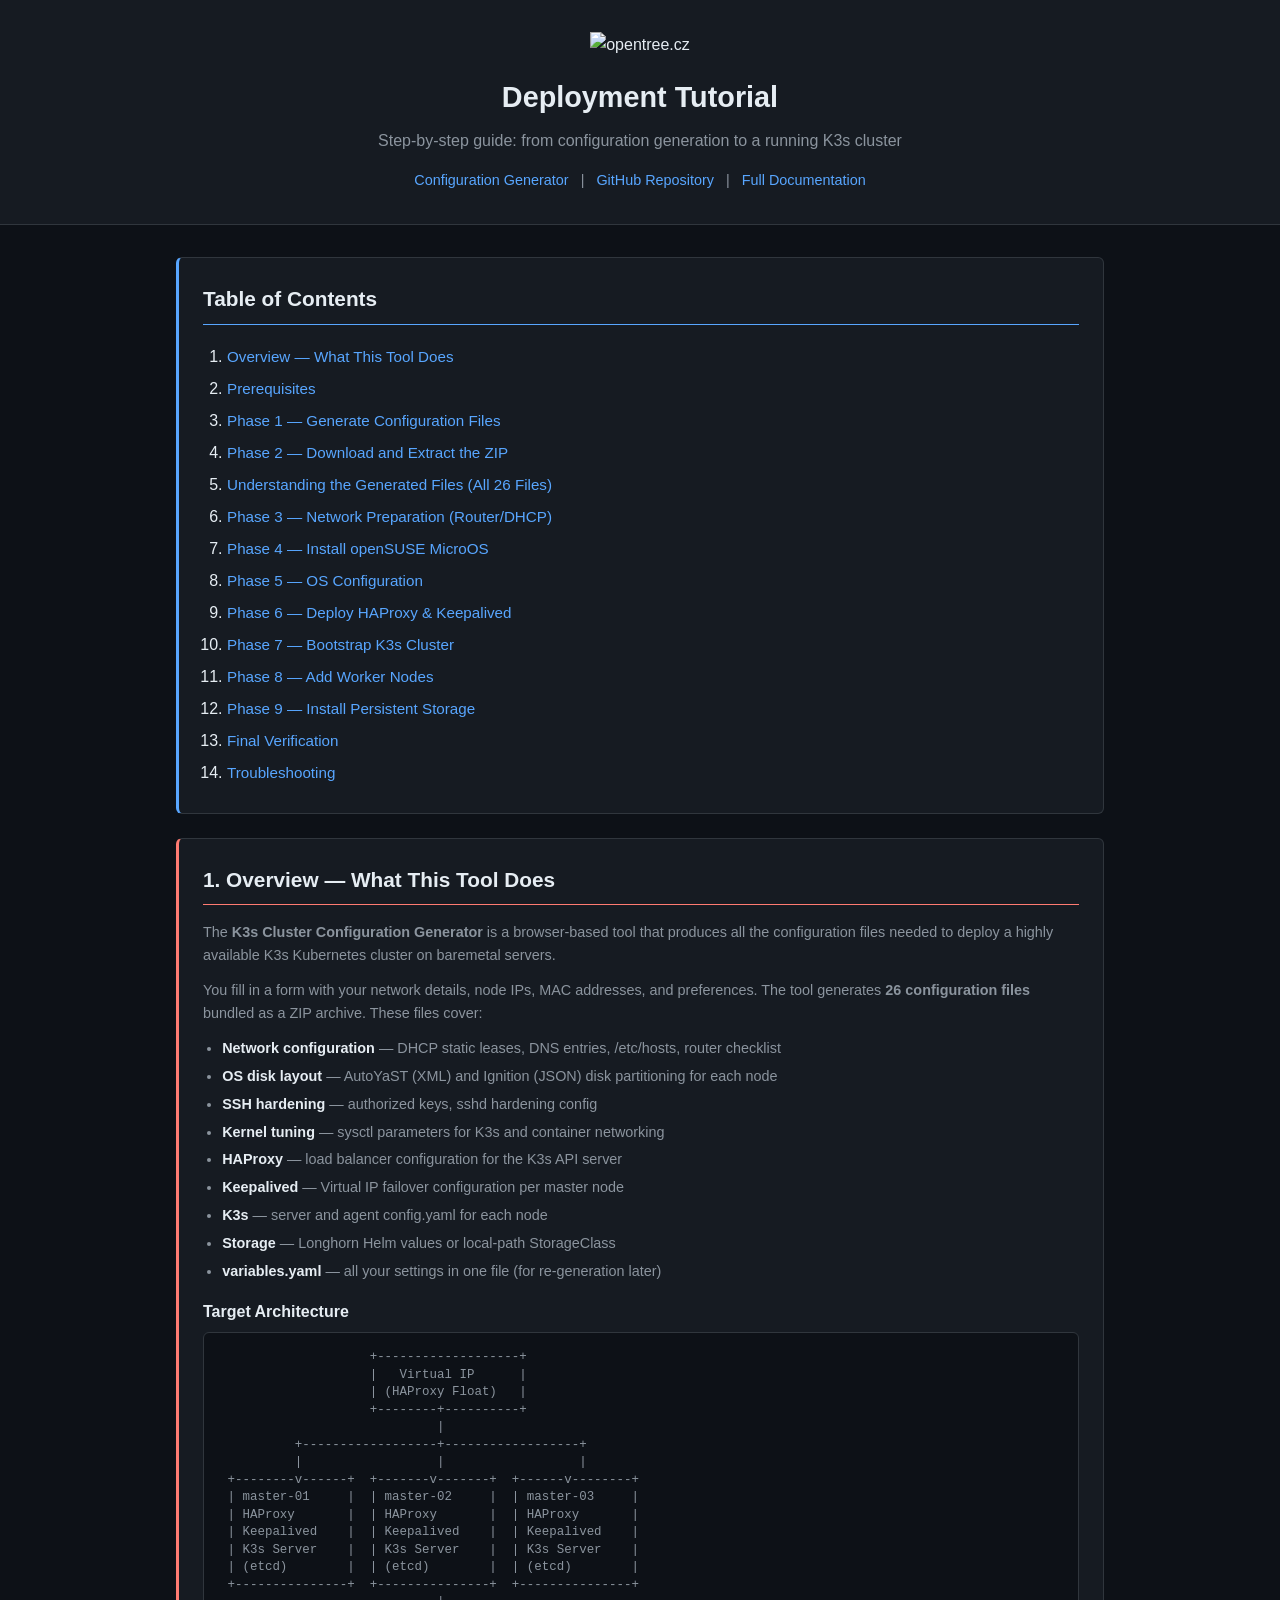
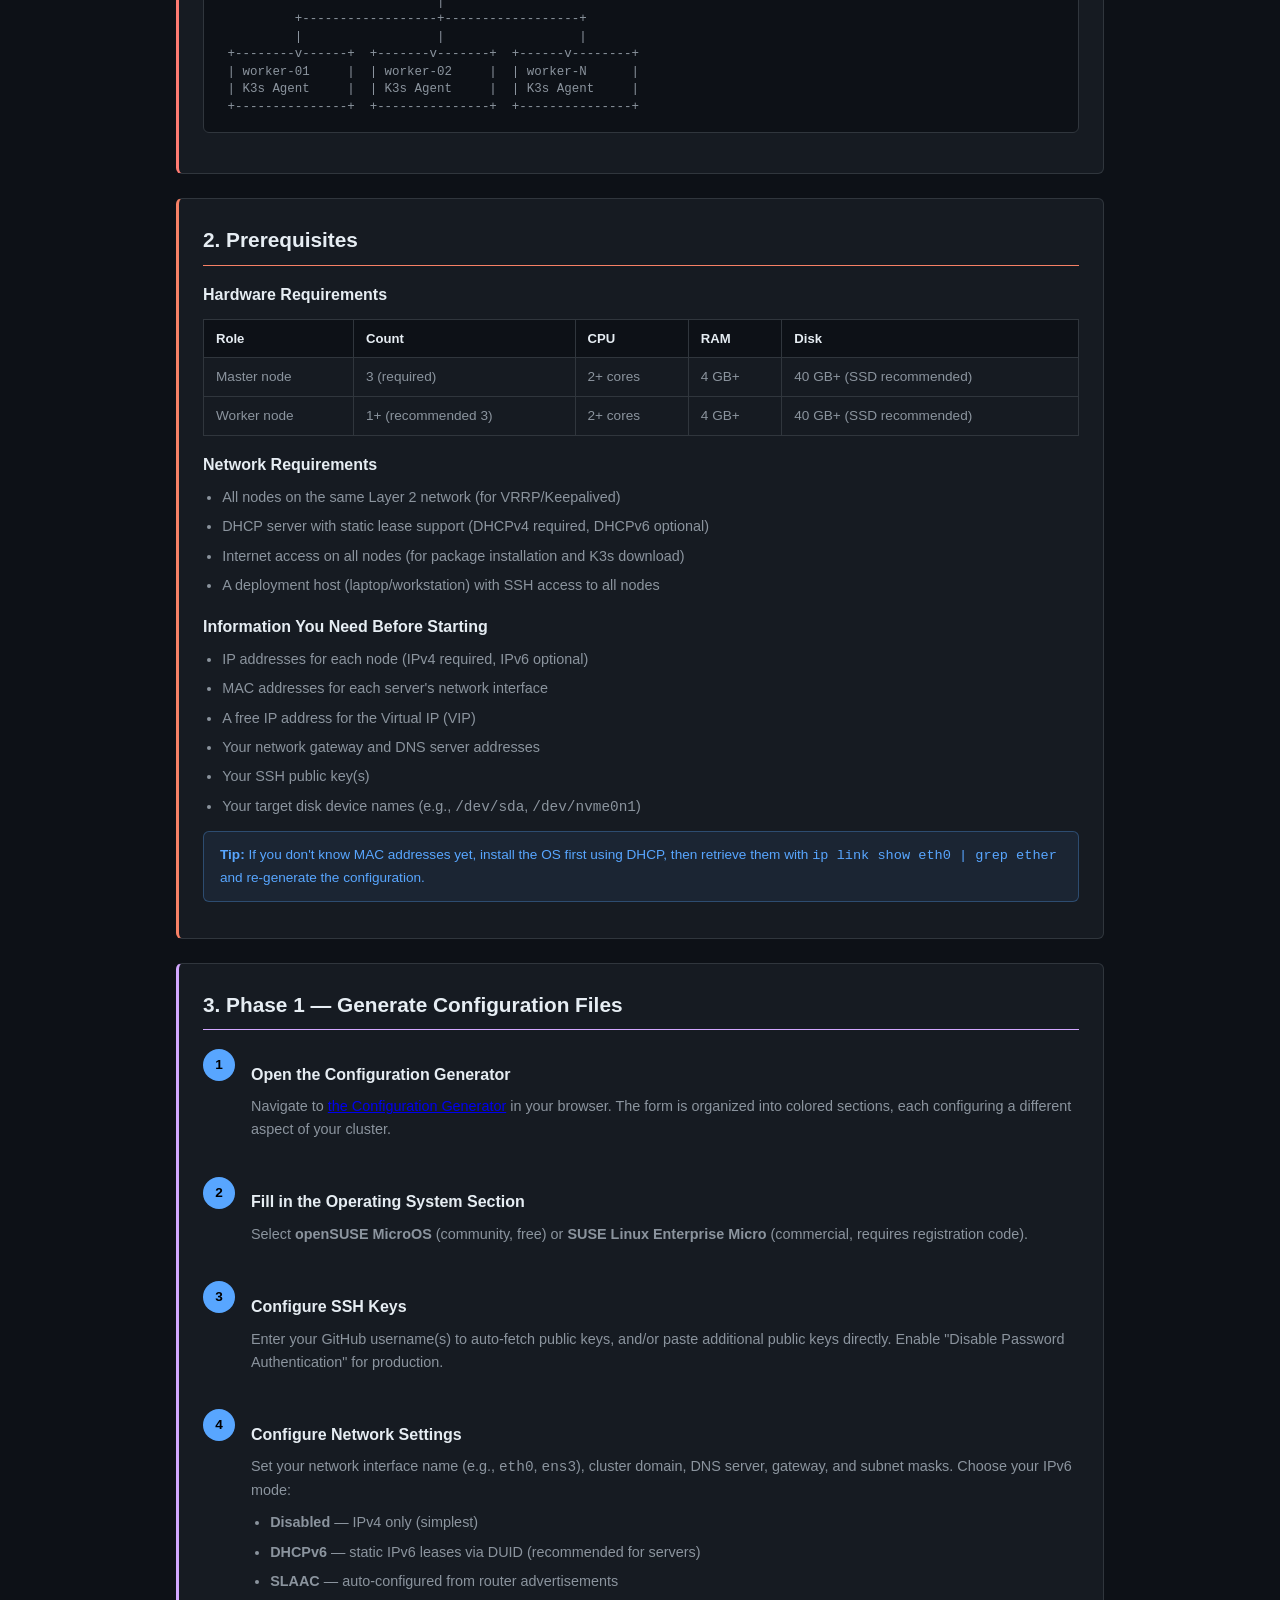
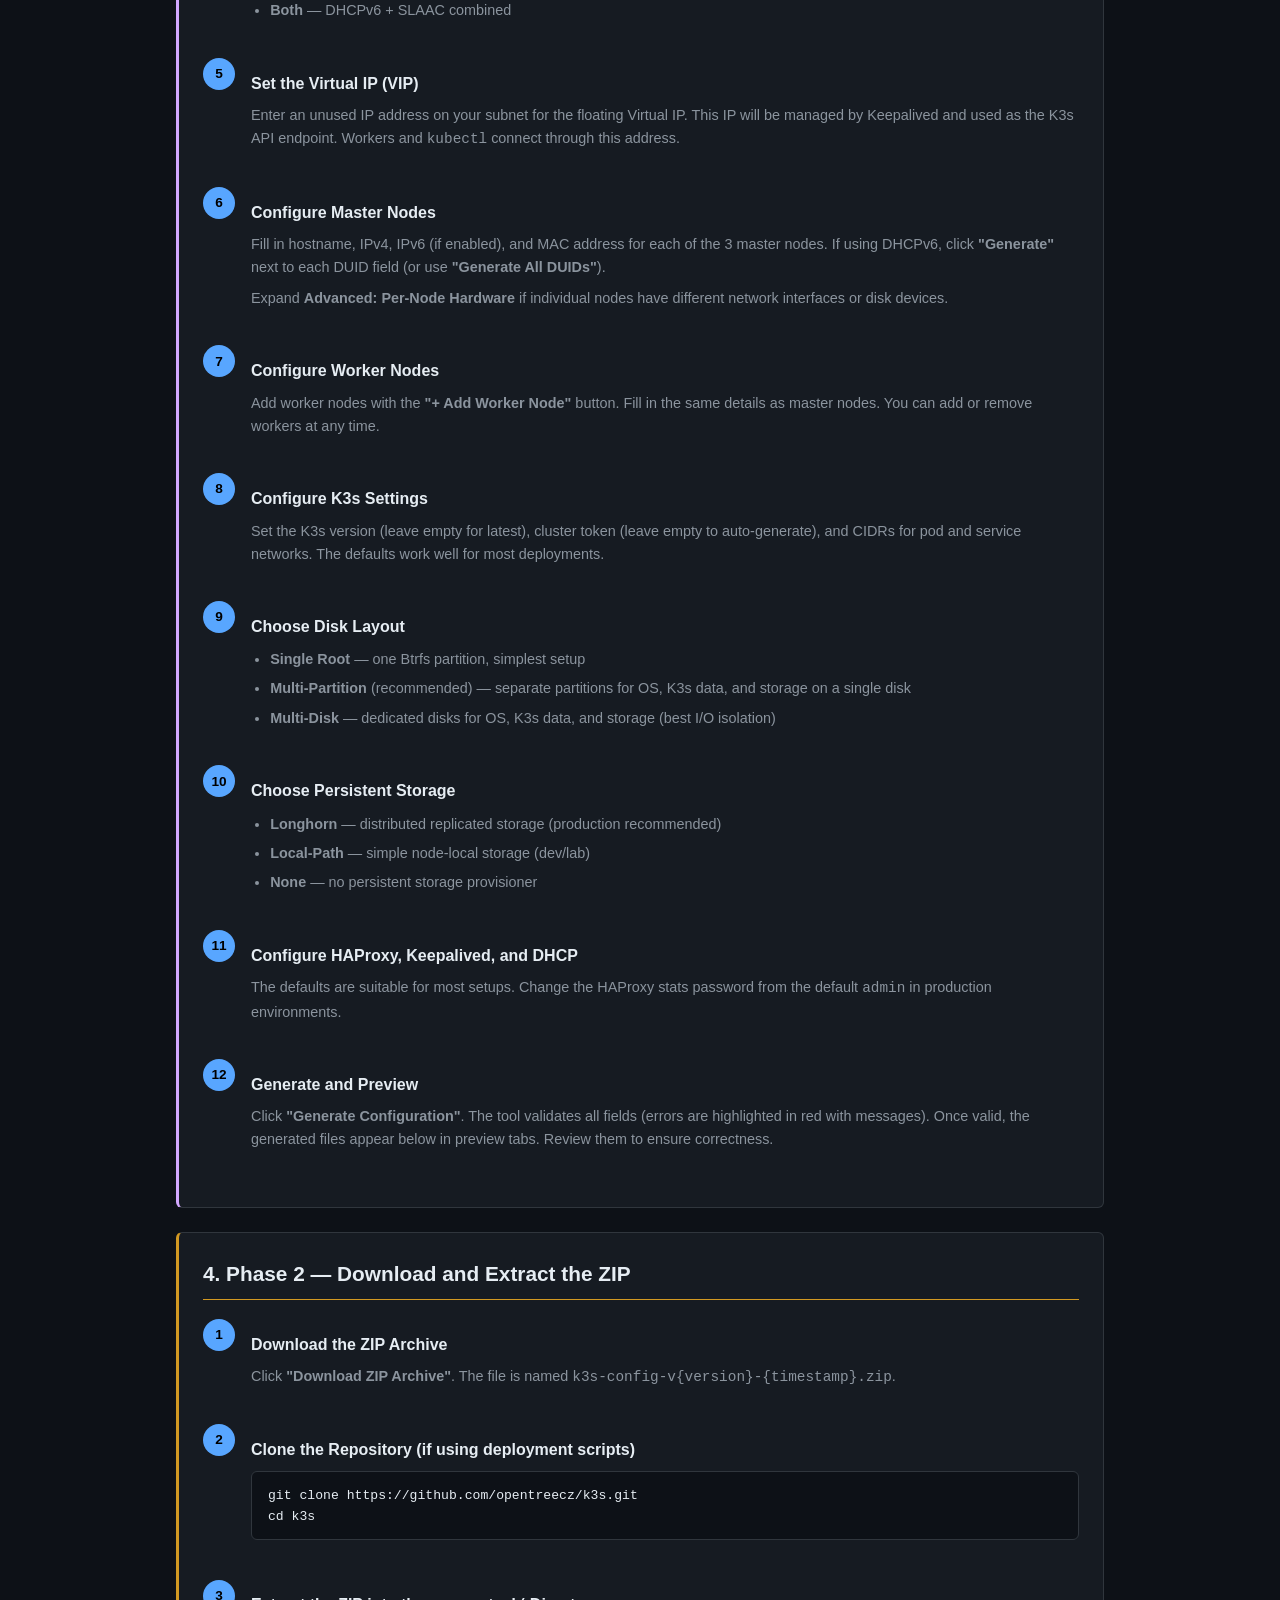
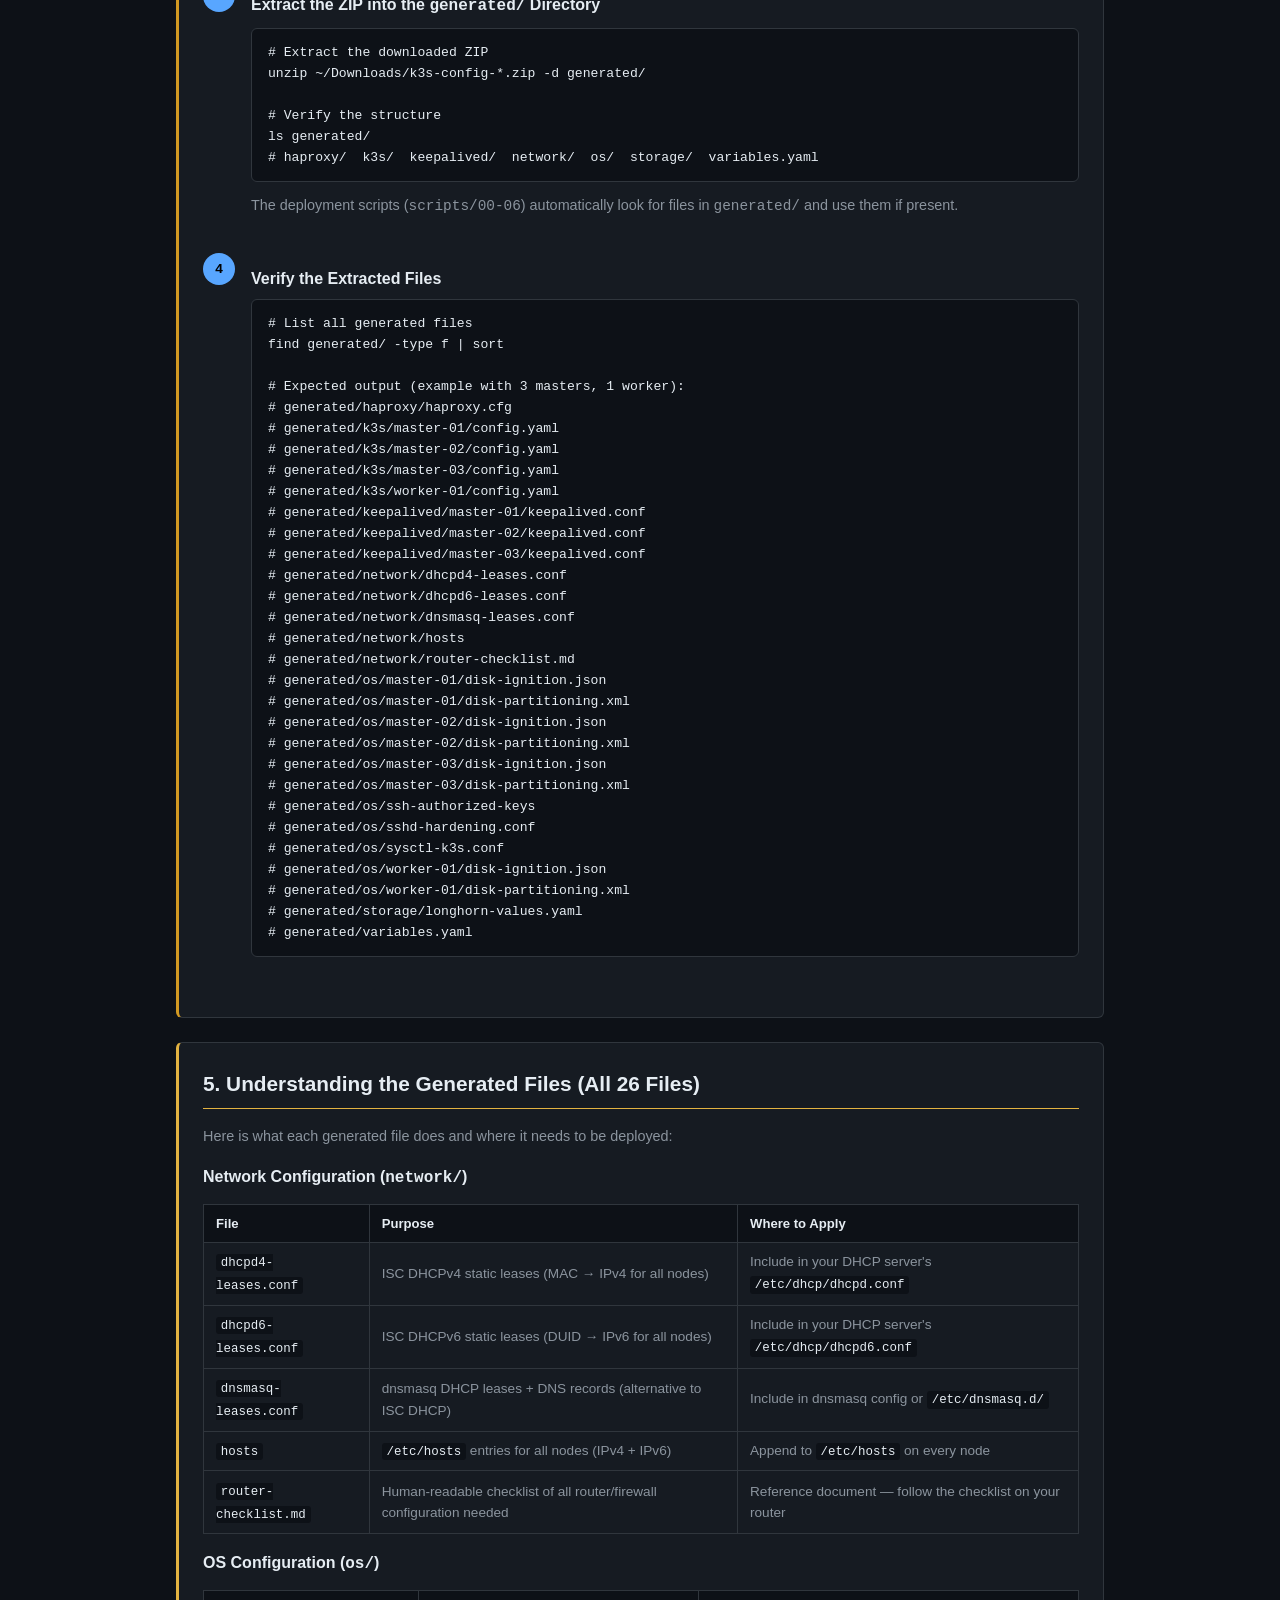
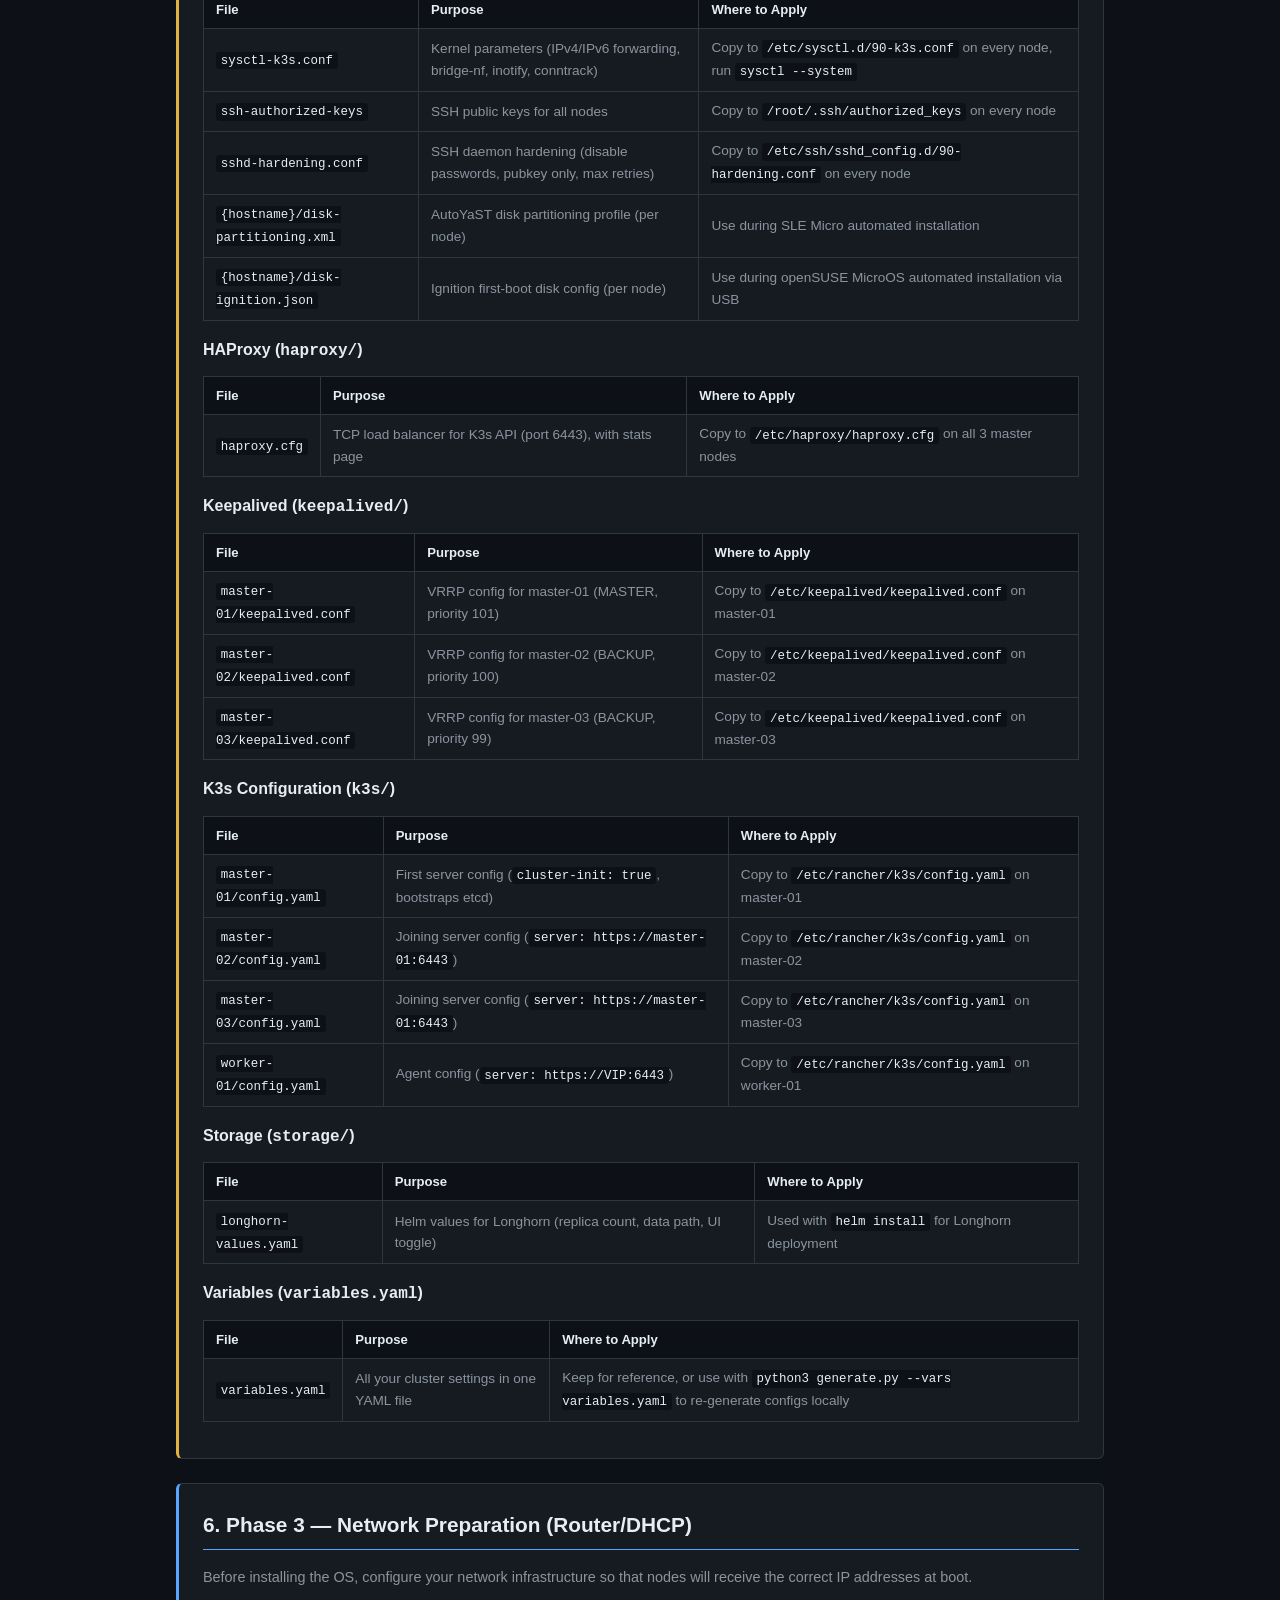
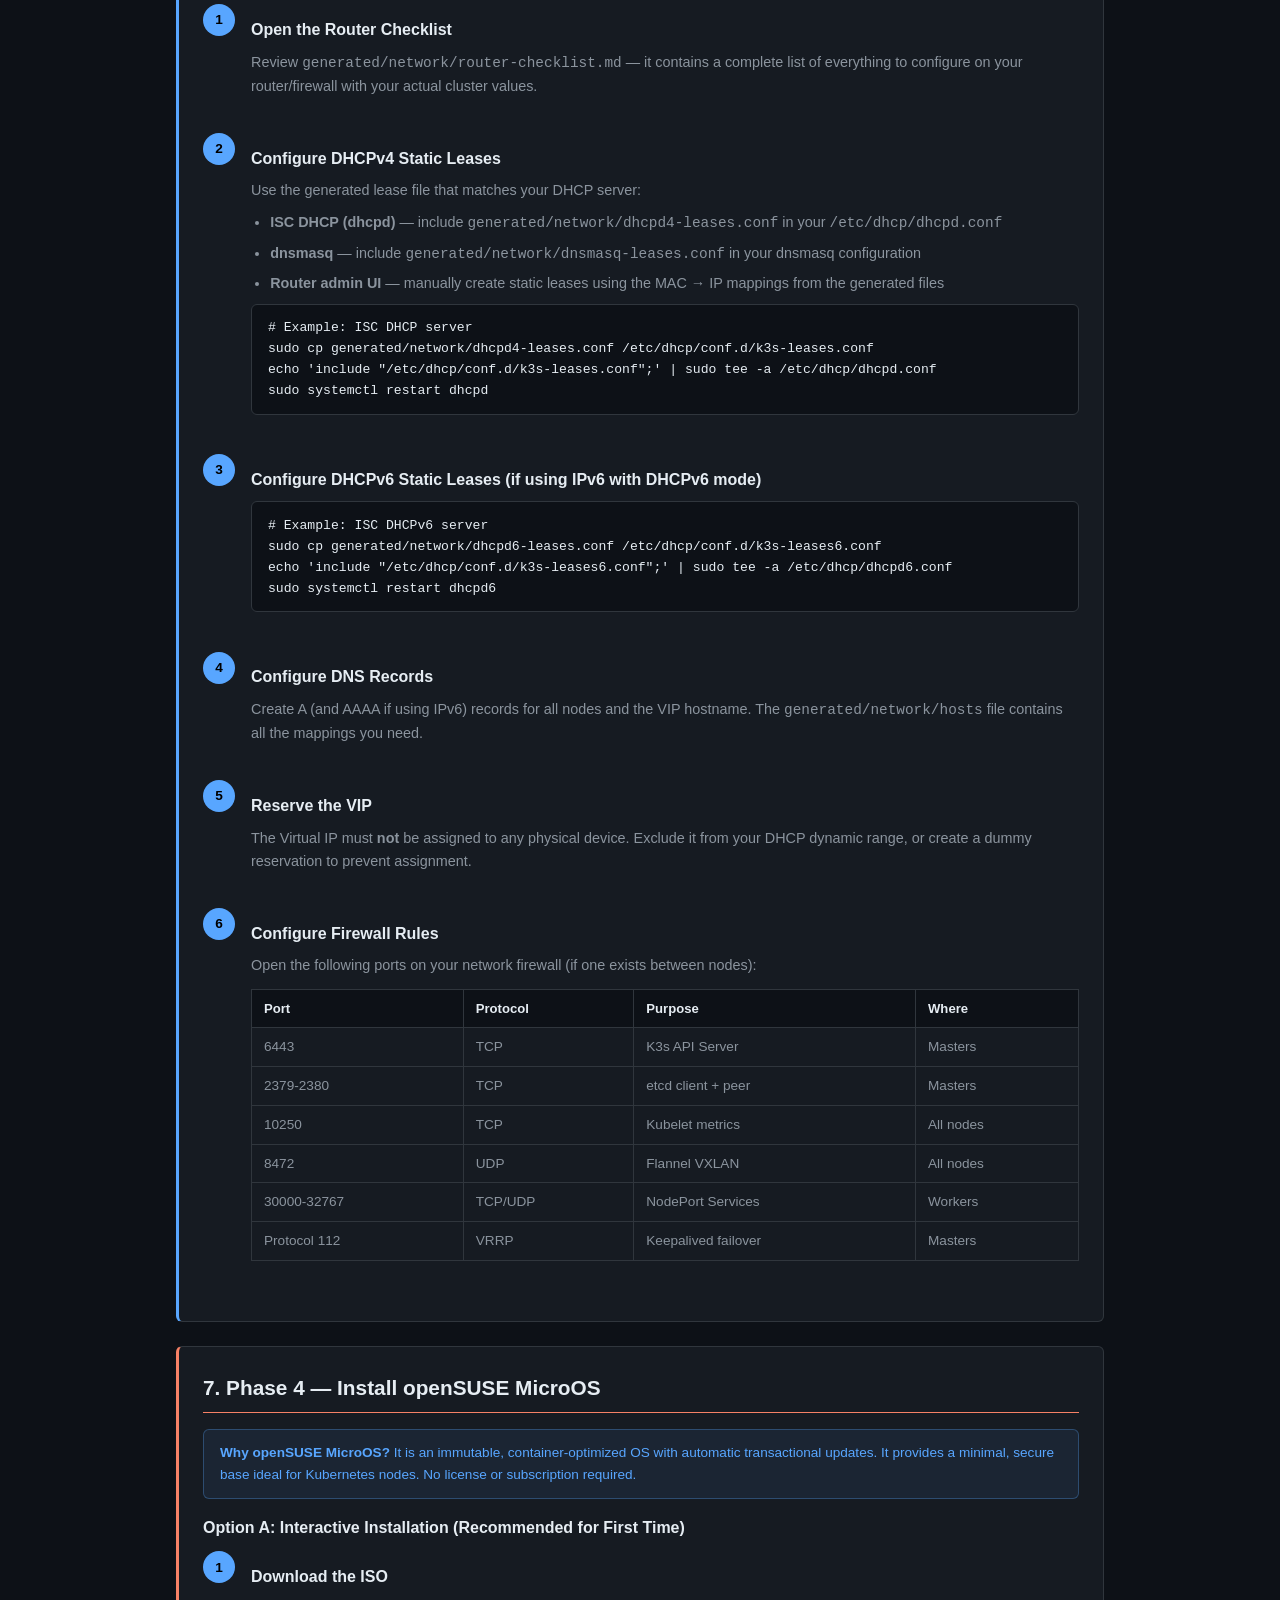
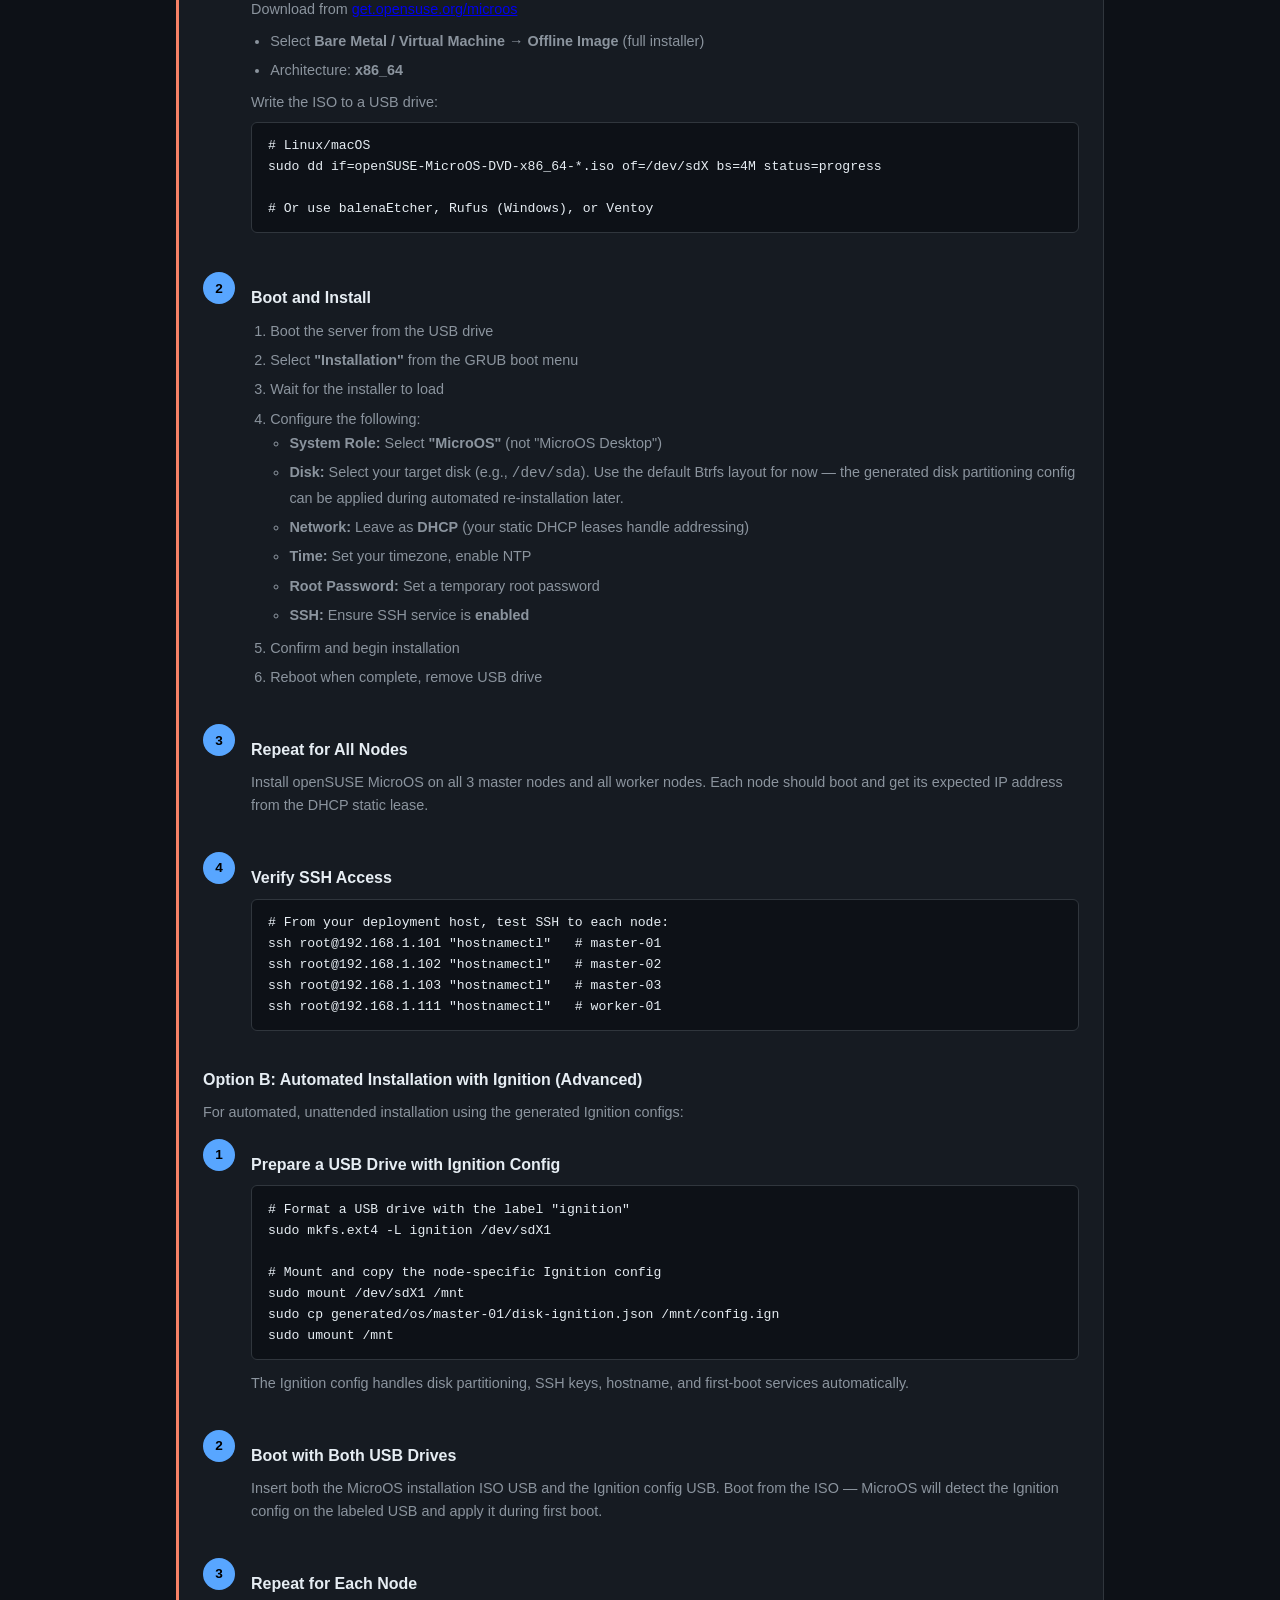
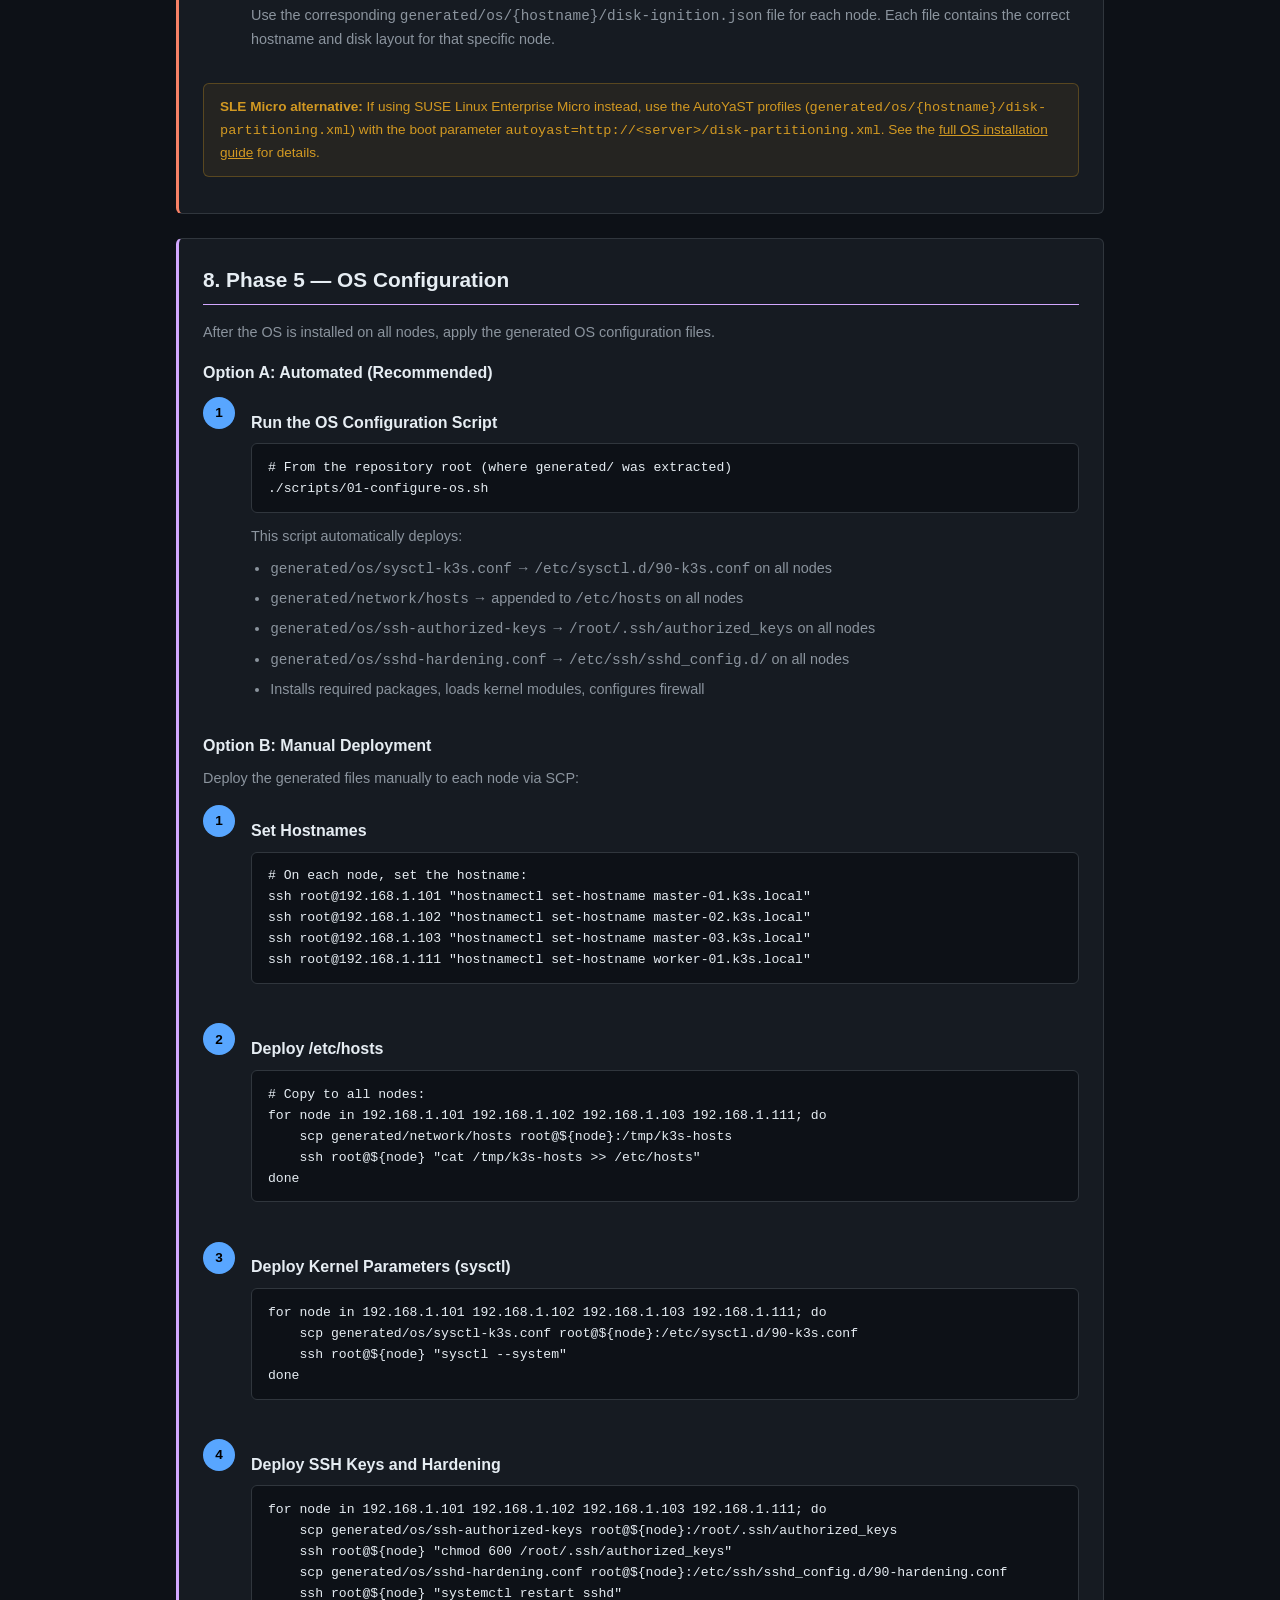
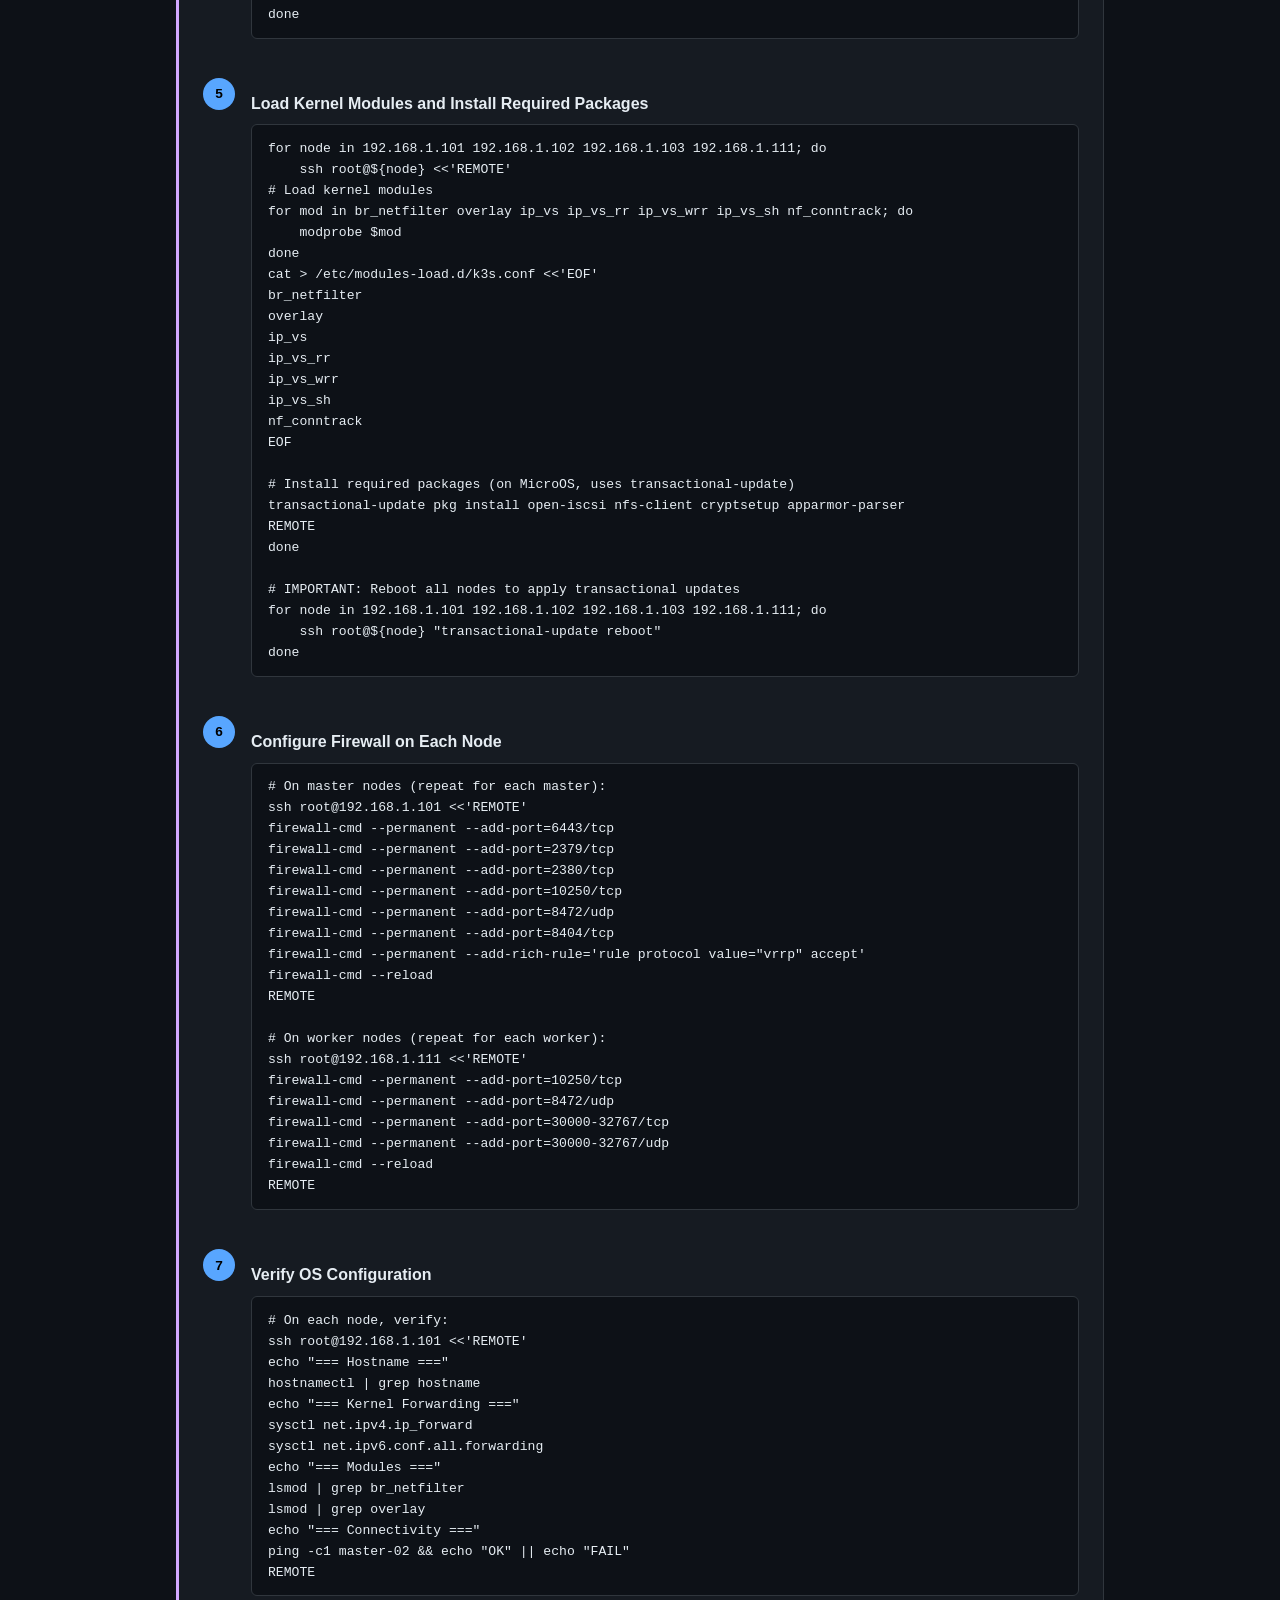
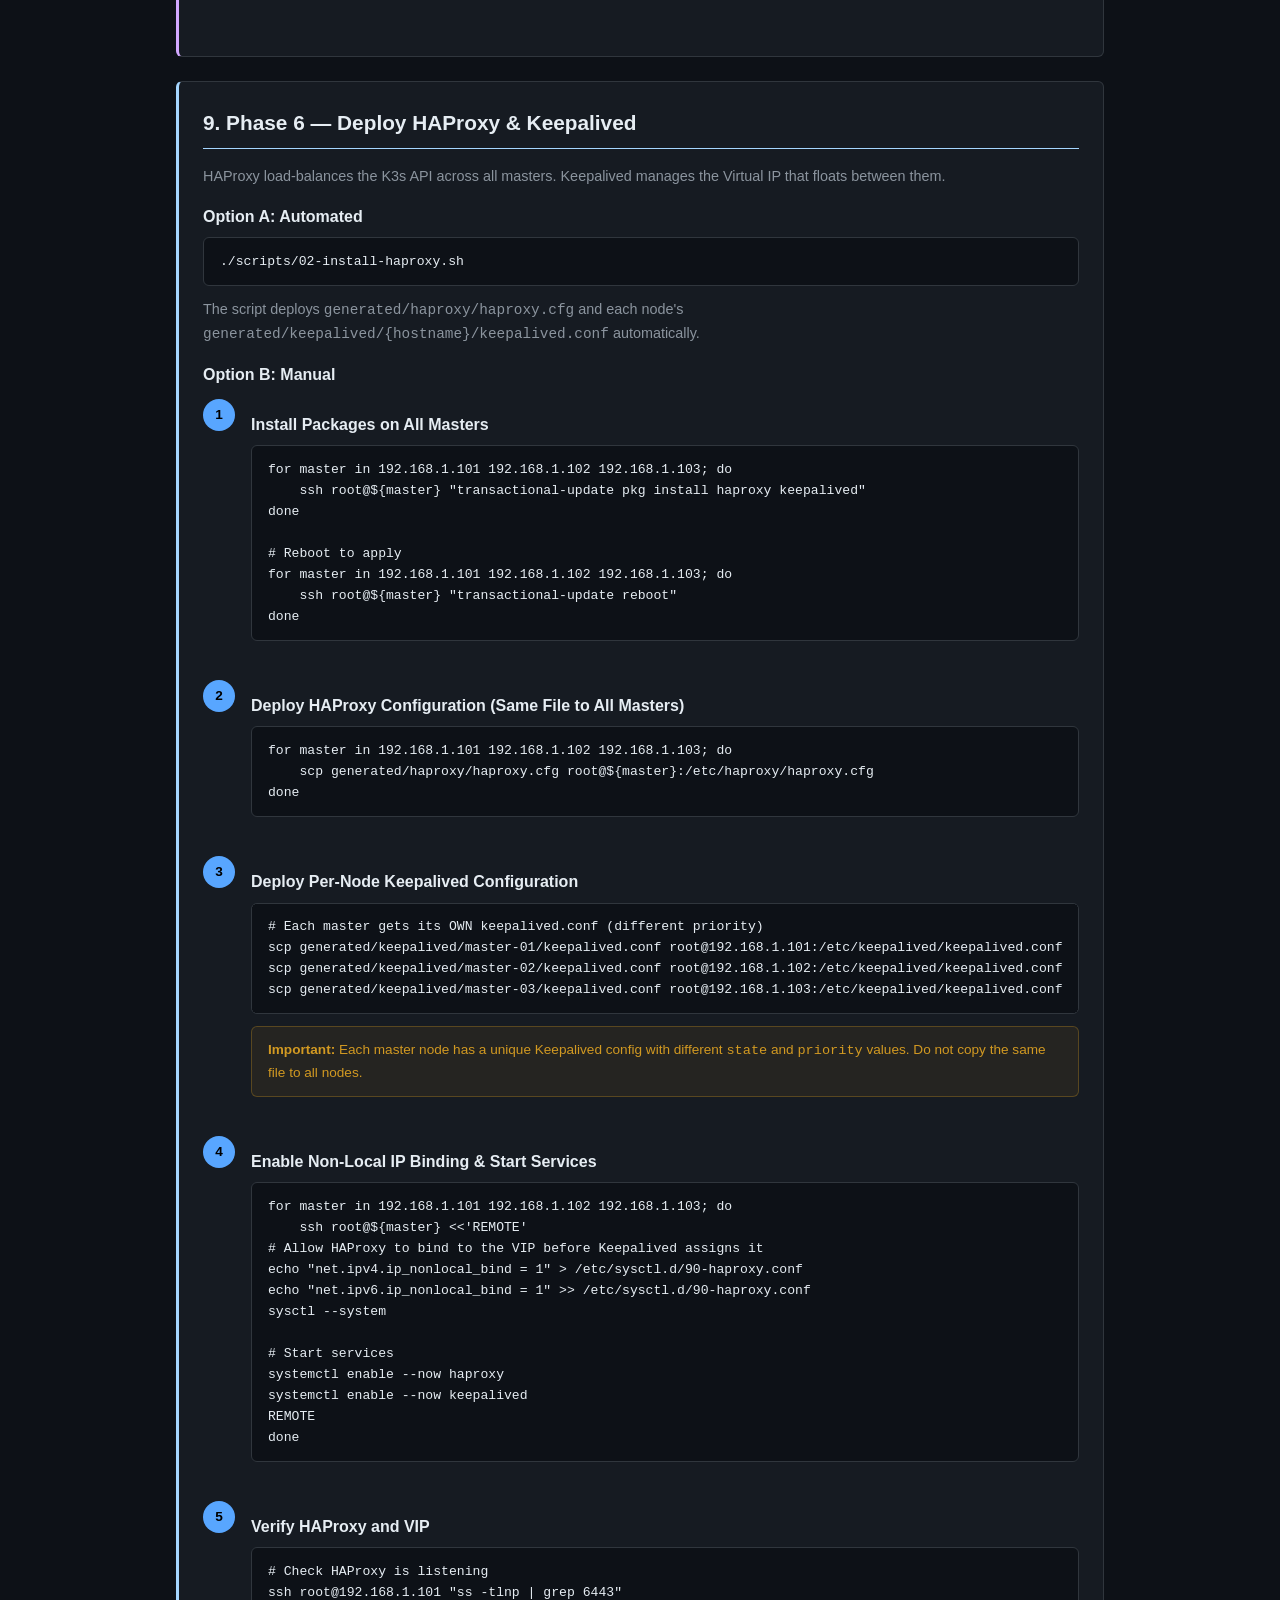
==== web/tutorial.html @ 20fb94f8 "feat: add deployment tutorial page for GitHub Pages - Add web/tutorial.html with comprehensive step-" ====
<!DOCTYPE html>
<html lang="en">
<head>
    <meta charset="UTF-8">
    <meta name="viewport" content="width=device-width, initial-scale=1.0">
    <title>Deployment Tutorial - K3s Cluster Configuration Generator</title>
    <link rel="icon" type="image/svg+xml" href="favicon.svg">
    <link rel="icon" type="image/x-icon" href="favicon.ico">
    <link rel="stylesheet" href="style.css">
</head>
<body>
    <header>
        <img src="https://avatars.githubusercontent.com/u/157630833?s=200&v=4" alt="opentree.cz" height="80" style="margin-bottom: 1rem;">
        <h1>Deployment Tutorial</h1>
        <p class="subtitle">Step-by-step guide: from configuration generation to a running K3s cluster</p>
        <nav class="header-nav">
            <a href="index.html">Configuration Generator</a>
            <span class="nav-sep">|</span>
            <a href="https://github.com/opentreecz/k3s">GitHub Repository</a>
            <span class="nav-sep">|</span>
            <a href="https://github.com/opentreecz/k3s/tree/main/docs">Full Documentation</a>
        </nav>
    </header>

    <main class="tutorial">
        <!-- ============================================================ -->
        <!-- Table of Contents -->
        <!-- ============================================================ -->
        <section class="config-section toc-section" data-accent="network">
            <h2>Table of Contents</h2>
            <nav class="toc">
                <ol>
                    <li><a href="#overview">Overview &mdash; What This Tool Does</a></li>
                    <li><a href="#prerequisites">Prerequisites</a></li>
                    <li><a href="#phase1">Phase 1 &mdash; Generate Configuration Files</a></li>
                    <li><a href="#phase2">Phase 2 &mdash; Download and Extract the ZIP</a></li>
                    <li><a href="#generated-files">Understanding the Generated Files (All 26 Files)</a></li>
                    <li><a href="#phase3">Phase 3 &mdash; Network Preparation (Router/DHCP)</a></li>
                    <li><a href="#phase4">Phase 4 &mdash; Install openSUSE MicroOS</a></li>
                    <li><a href="#phase5">Phase 5 &mdash; OS Configuration</a></li>
                    <li><a href="#phase6">Phase 6 &mdash; Deploy HAProxy &amp; Keepalived</a></li>
                    <li><a href="#phase7">Phase 7 &mdash; Bootstrap K3s Cluster</a></li>
                    <li><a href="#phase8">Phase 8 &mdash; Add Worker Nodes</a></li>
                    <li><a href="#phase9">Phase 9 &mdash; Install Persistent Storage</a></li>
                    <li><a href="#verification">Final Verification</a></li>
                    <li><a href="#troubleshooting">Troubleshooting</a></li>
                </ol>
            </nav>
        </section>

        <!-- ============================================================ -->
        <!-- Overview -->
        <!-- ============================================================ -->
        <section id="overview" class="config-section" data-accent="k3s">
            <h2>1. Overview &mdash; What This Tool Does</h2>
            <p>The <strong>K3s Cluster Configuration Generator</strong> is a browser-based tool that produces all the configuration files needed to deploy a highly available K3s Kubernetes cluster on baremetal servers.</p>

            <p>You fill in a form with your network details, node IPs, MAC addresses, and preferences. The tool generates <strong>26 configuration files</strong> bundled as a ZIP archive. These files cover:</p>

            <ul class="feature-list">
                <li><strong>Network configuration</strong> &mdash; DHCP static leases, DNS entries, /etc/hosts, router checklist</li>
                <li><strong>OS disk layout</strong> &mdash; AutoYaST (XML) and Ignition (JSON) disk partitioning for each node</li>
                <li><strong>SSH hardening</strong> &mdash; authorized keys, sshd hardening config</li>
                <li><strong>Kernel tuning</strong> &mdash; sysctl parameters for K3s and container networking</li>
                <li><strong>HAProxy</strong> &mdash; load balancer configuration for the K3s API server</li>
                <li><strong>Keepalived</strong> &mdash; Virtual IP failover configuration per master node</li>
                <li><strong>K3s</strong> &mdash; server and agent config.yaml for each node</li>
                <li><strong>Storage</strong> &mdash; Longhorn Helm values or local-path StorageClass</li>
                <li><strong>variables.yaml</strong> &mdash; all your settings in one file (for re-generation later)</li>
            </ul>

            <div class="architecture-diagram">
                <h3>Target Architecture</h3>
<pre>
                    +-------------------+
                    |   Virtual IP      |
                    | (HAProxy Float)   |
                    +--------+----------+
                             |
          +------------------+------------------+
          |                  |                  |
 +--------v------+  +-------v-------+  +------v--------+
 | master-01     |  | master-02     |  | master-03     |
 | HAProxy       |  | HAProxy       |  | HAProxy       |
 | Keepalived    |  | Keepalived    |  | Keepalived    |
 | K3s Server    |  | K3s Server    |  | K3s Server    |
 | (etcd)        |  | (etcd)        |  | (etcd)        |
 +---------------+  +---------------+  +---------------+
                             |
          +------------------+------------------+
          |                  |                  |
 +--------v------+  +-------v-------+  +------v--------+
 | worker-01     |  | worker-02     |  | worker-N      |
 | K3s Agent     |  | K3s Agent     |  | K3s Agent     |
 +---------------+  +---------------+  +---------------+
</pre>
            </div>
        </section>

        <!-- ============================================================ -->
        <!-- Prerequisites -->
        <!-- ============================================================ -->
        <section id="prerequisites" class="config-section" data-accent="os">
            <h2>2. Prerequisites</h2>

            <h3>Hardware Requirements</h3>
            <table class="info-table">
                <thead>
                    <tr><th>Role</th><th>Count</th><th>CPU</th><th>RAM</th><th>Disk</th></tr>
                </thead>
                <tbody>
                    <tr><td>Master node</td><td>3 (required)</td><td>2+ cores</td><td>4 GB+</td><td>40 GB+ (SSD recommended)</td></tr>
                    <tr><td>Worker node</td><td>1+ (recommended 3)</td><td>2+ cores</td><td>4 GB+</td><td>40 GB+ (SSD recommended)</td></tr>
                </tbody>
            </table>

            <h3>Network Requirements</h3>
            <ul>
                <li>All nodes on the same Layer 2 network (for VRRP/Keepalived)</li>
                <li>DHCP server with static lease support (DHCPv4 required, DHCPv6 optional)</li>
                <li>Internet access on all nodes (for package installation and K3s download)</li>
                <li>A deployment host (laptop/workstation) with SSH access to all nodes</li>
            </ul>

            <h3>Information You Need Before Starting</h3>
            <ul>
                <li>IP addresses for each node (IPv4 required, IPv6 optional)</li>
                <li>MAC addresses for each server's network interface</li>
                <li>A free IP address for the Virtual IP (VIP)</li>
                <li>Your network gateway and DNS server addresses</li>
                <li>Your SSH public key(s)</li>
                <li>Your target disk device names (e.g., <code>/dev/sda</code>, <code>/dev/nvme0n1</code>)</li>
            </ul>

            <div class="callout callout-info">
                <strong>Tip:</strong> If you don't know MAC addresses yet, install the OS first using DHCP, then retrieve them with <code>ip link show eth0 | grep ether</code> and re-generate the configuration.
            </div>
        </section>

        <!-- ============================================================ -->
        <!-- Phase 1: Generate Configuration -->
        <!-- ============================================================ -->
        <section id="phase1" class="config-section" data-accent="ssh">
            <h2>3. Phase 1 &mdash; Generate Configuration Files</h2>

            <div class="step">
                <div class="step-number">1</div>
                <div class="step-content">
                    <h3>Open the Configuration Generator</h3>
                    <p>Navigate to <a href="index.html">the Configuration Generator</a> in your browser. The form is organized into colored sections, each configuring a different aspect of your cluster.</p>
                </div>
            </div>

            <div class="step">
                <div class="step-number">2</div>
                <div class="step-content">
                    <h3>Fill in the Operating System Section</h3>
                    <p>Select <strong>openSUSE MicroOS</strong> (community, free) or <strong>SUSE Linux Enterprise Micro</strong> (commercial, requires registration code).</p>
                </div>
            </div>

            <div class="step">
                <div class="step-number">3</div>
                <div class="step-content">
                    <h3>Configure SSH Keys</h3>
                    <p>Enter your GitHub username(s) to auto-fetch public keys, and/or paste additional public keys directly. Enable "Disable Password Authentication" for production.</p>
                </div>
            </div>

            <div class="step">
                <div class="step-number">4</div>
                <div class="step-content">
                    <h3>Configure Network Settings</h3>
                    <p>Set your network interface name (e.g., <code>eth0</code>, <code>ens3</code>), cluster domain, DNS server, gateway, and subnet masks. Choose your IPv6 mode:</p>
                    <ul>
                        <li><strong>Disabled</strong> &mdash; IPv4 only (simplest)</li>
                        <li><strong>DHCPv6</strong> &mdash; static IPv6 leases via DUID (recommended for servers)</li>
                        <li><strong>SLAAC</strong> &mdash; auto-configured from router advertisements</li>
                        <li><strong>Both</strong> &mdash; DHCPv6 + SLAAC combined</li>
                    </ul>
                </div>
            </div>

            <div class="step">
                <div class="step-number">5</div>
                <div class="step-content">
                    <h3>Set the Virtual IP (VIP)</h3>
                    <p>Enter an unused IP address on your subnet for the floating Virtual IP. This IP will be managed by Keepalived and used as the K3s API endpoint. Workers and <code>kubectl</code> connect through this address.</p>
                </div>
            </div>

            <div class="step">
                <div class="step-number">6</div>
                <div class="step-content">
                    <h3>Configure Master Nodes</h3>
                    <p>Fill in hostname, IPv4, IPv6 (if enabled), and MAC address for each of the 3 master nodes. If using DHCPv6, click <strong>"Generate"</strong> next to each DUID field (or use <strong>"Generate All DUIDs"</strong>).</p>
                    <p>Expand <strong>Advanced: Per-Node Hardware</strong> if individual nodes have different network interfaces or disk devices.</p>
                </div>
            </div>

            <div class="step">
                <div class="step-number">7</div>
                <div class="step-content">
                    <h3>Configure Worker Nodes</h3>
                    <p>Add worker nodes with the <strong>"+ Add Worker Node"</strong> button. Fill in the same details as master nodes. You can add or remove workers at any time.</p>
                </div>
            </div>

            <div class="step">
                <div class="step-number">8</div>
                <div class="step-content">
                    <h3>Configure K3s Settings</h3>
                    <p>Set the K3s version (leave empty for latest), cluster token (leave empty to auto-generate), and CIDRs for pod and service networks. The defaults work well for most deployments.</p>
                </div>
            </div>

            <div class="step">
                <div class="step-number">9</div>
                <div class="step-content">
                    <h3>Choose Disk Layout</h3>
                    <ul>
                        <li><strong>Single Root</strong> &mdash; one Btrfs partition, simplest setup</li>
                        <li><strong>Multi-Partition</strong> (recommended) &mdash; separate partitions for OS, K3s data, and storage on a single disk</li>
                        <li><strong>Multi-Disk</strong> &mdash; dedicated disks for OS, K3s data, and storage (best I/O isolation)</li>
                    </ul>
                </div>
            </div>

            <div class="step">
                <div class="step-number">10</div>
                <div class="step-content">
                    <h3>Choose Persistent Storage</h3>
                    <ul>
                        <li><strong>Longhorn</strong> &mdash; distributed replicated storage (production recommended)</li>
                        <li><strong>Local-Path</strong> &mdash; simple node-local storage (dev/lab)</li>
                        <li><strong>None</strong> &mdash; no persistent storage provisioner</li>
                    </ul>
                </div>
            </div>

            <div class="step">
                <div class="step-number">11</div>
                <div class="step-content">
                    <h3>Configure HAProxy, Keepalived, and DHCP</h3>
                    <p>The defaults are suitable for most setups. Change the HAProxy stats password from the default <code>admin</code> in production environments.</p>
                </div>
            </div>

            <div class="step">
                <div class="step-number">12</div>
                <div class="step-content">
                    <h3>Generate and Preview</h3>
                    <p>Click <strong>"Generate Configuration"</strong>. The tool validates all fields (errors are highlighted in red with messages). Once valid, the generated files appear below in preview tabs. Review them to ensure correctness.</p>
                </div>
            </div>
        </section>

        <!-- ============================================================ -->
        <!-- Phase 2: Download and Extract -->
        <!-- ============================================================ -->
        <section id="phase2" class="config-section" data-accent="disk">
            <h2>4. Phase 2 &mdash; Download and Extract the ZIP</h2>

            <div class="step">
                <div class="step-number">1</div>
                <div class="step-content">
                    <h3>Download the ZIP Archive</h3>
                    <p>Click <strong>"Download ZIP Archive"</strong>. The file is named <code>k3s-config-v{version}-{timestamp}.zip</code>.</p>
                </div>
            </div>

            <div class="step">
                <div class="step-number">2</div>
                <div class="step-content">
                    <h3>Clone the Repository (if using deployment scripts)</h3>
<pre class="code-block">git clone https://github.com/opentreecz/k3s.git
cd k3s</pre>
                </div>
            </div>

            <div class="step">
                <div class="step-number">3</div>
                <div class="step-content">
                    <h3>Extract the ZIP into the <code>generated/</code> Directory</h3>
<pre class="code-block"># Extract the downloaded ZIP
unzip ~/Downloads/k3s-config-*.zip -d generated/

# Verify the structure
ls generated/
# haproxy/  k3s/  keepalived/  network/  os/  storage/  variables.yaml</pre>
                    <p>The deployment scripts (<code>scripts/00-06</code>) automatically look for files in <code>generated/</code> and use them if present.</p>
                </div>
            </div>

            <div class="step">
                <div class="step-number">4</div>
                <div class="step-content">
                    <h3>Verify the Extracted Files</h3>
<pre class="code-block"># List all generated files
find generated/ -type f | sort

# Expected output (example with 3 masters, 1 worker):
# generated/haproxy/haproxy.cfg
# generated/k3s/master-01/config.yaml
# generated/k3s/master-02/config.yaml
# generated/k3s/master-03/config.yaml
# generated/k3s/worker-01/config.yaml
# generated/keepalived/master-01/keepalived.conf
# generated/keepalived/master-02/keepalived.conf
# generated/keepalived/master-03/keepalived.conf
# generated/network/dhcpd4-leases.conf
# generated/network/dhcpd6-leases.conf
# generated/network/dnsmasq-leases.conf
# generated/network/hosts
# generated/network/router-checklist.md
# generated/os/master-01/disk-ignition.json
# generated/os/master-01/disk-partitioning.xml
# generated/os/master-02/disk-ignition.json
# generated/os/master-02/disk-partitioning.xml
# generated/os/master-03/disk-ignition.json
# generated/os/master-03/disk-partitioning.xml
# generated/os/ssh-authorized-keys
# generated/os/sshd-hardening.conf
# generated/os/sysctl-k3s.conf
# generated/os/worker-01/disk-ignition.json
# generated/os/worker-01/disk-partitioning.xml
# generated/storage/longhorn-values.yaml
# generated/variables.yaml</pre>
                </div>
            </div>
        </section>

        <!-- ============================================================ -->
        <!-- Understanding Generated Files -->
        <!-- ============================================================ -->
        <section id="generated-files" class="config-section" data-accent="storage">
            <h2>5. Understanding the Generated Files (All 26 Files)</h2>
            <p>Here is what each generated file does and where it needs to be deployed:</p>

            <h3>Network Configuration (<code>network/</code>)</h3>
            <table class="info-table">
                <thead>
                    <tr><th>File</th><th>Purpose</th><th>Where to Apply</th></tr>
                </thead>
                <tbody>
                    <tr>
                        <td><code>dhcpd4-leases.conf</code></td>
                        <td>ISC DHCPv4 static leases (MAC &rarr; IPv4 for all nodes)</td>
                        <td>Include in your DHCP server's <code>/etc/dhcp/dhcpd.conf</code></td>
                    </tr>
                    <tr>
                        <td><code>dhcpd6-leases.conf</code></td>
                        <td>ISC DHCPv6 static leases (DUID &rarr; IPv6 for all nodes)</td>
                        <td>Include in your DHCP server's <code>/etc/dhcp/dhcpd6.conf</code></td>
                    </tr>
                    <tr>
                        <td><code>dnsmasq-leases.conf</code></td>
                        <td>dnsmasq DHCP leases + DNS records (alternative to ISC DHCP)</td>
                        <td>Include in dnsmasq config or <code>/etc/dnsmasq.d/</code></td>
                    </tr>
                    <tr>
                        <td><code>hosts</code></td>
                        <td><code>/etc/hosts</code> entries for all nodes (IPv4 + IPv6)</td>
                        <td>Append to <code>/etc/hosts</code> on every node</td>
                    </tr>
                    <tr>
                        <td><code>router-checklist.md</code></td>
                        <td>Human-readable checklist of all router/firewall configuration needed</td>
                        <td>Reference document &mdash; follow the checklist on your router</td>
                    </tr>
                </tbody>
            </table>

            <h3>OS Configuration (<code>os/</code>)</h3>
            <table class="info-table">
                <thead>
                    <tr><th>File</th><th>Purpose</th><th>Where to Apply</th></tr>
                </thead>
                <tbody>
                    <tr>
                        <td><code>sysctl-k3s.conf</code></td>
                        <td>Kernel parameters (IPv4/IPv6 forwarding, bridge-nf, inotify, conntrack)</td>
                        <td>Copy to <code>/etc/sysctl.d/90-k3s.conf</code> on every node, run <code>sysctl --system</code></td>
                    </tr>
                    <tr>
                        <td><code>ssh-authorized-keys</code></td>
                        <td>SSH public keys for all nodes</td>
                        <td>Copy to <code>/root/.ssh/authorized_keys</code> on every node</td>
                    </tr>
                    <tr>
                        <td><code>sshd-hardening.conf</code></td>
                        <td>SSH daemon hardening (disable passwords, pubkey only, max retries)</td>
                        <td>Copy to <code>/etc/ssh/sshd_config.d/90-hardening.conf</code> on every node</td>
                    </tr>
                    <tr>
                        <td><code>{hostname}/disk-partitioning.xml</code></td>
                        <td>AutoYaST disk partitioning profile (per node)</td>
                        <td>Use during SLE Micro automated installation</td>
                    </tr>
                    <tr>
                        <td><code>{hostname}/disk-ignition.json</code></td>
                        <td>Ignition first-boot disk config (per node)</td>
                        <td>Use during openSUSE MicroOS automated installation via USB</td>
                    </tr>
                </tbody>
            </table>

            <h3>HAProxy (<code>haproxy/</code>)</h3>
            <table class="info-table">
                <thead>
                    <tr><th>File</th><th>Purpose</th><th>Where to Apply</th></tr>
                </thead>
                <tbody>
                    <tr>
                        <td><code>haproxy.cfg</code></td>
                        <td>TCP load balancer for K3s API (port 6443), with stats page</td>
                        <td>Copy to <code>/etc/haproxy/haproxy.cfg</code> on all 3 master nodes</td>
                    </tr>
                </tbody>
            </table>

            <h3>Keepalived (<code>keepalived/</code>)</h3>
            <table class="info-table">
                <thead>
                    <tr><th>File</th><th>Purpose</th><th>Where to Apply</th></tr>
                </thead>
                <tbody>
                    <tr>
                        <td><code>master-01/keepalived.conf</code></td>
                        <td>VRRP config for master-01 (MASTER, priority 101)</td>
                        <td>Copy to <code>/etc/keepalived/keepalived.conf</code> on master-01</td>
                    </tr>
                    <tr>
                        <td><code>master-02/keepalived.conf</code></td>
                        <td>VRRP config for master-02 (BACKUP, priority 100)</td>
                        <td>Copy to <code>/etc/keepalived/keepalived.conf</code> on master-02</td>
                    </tr>
                    <tr>
                        <td><code>master-03/keepalived.conf</code></td>
                        <td>VRRP config for master-03 (BACKUP, priority 99)</td>
                        <td>Copy to <code>/etc/keepalived/keepalived.conf</code> on master-03</td>
                    </tr>
                </tbody>
            </table>

            <h3>K3s Configuration (<code>k3s/</code>)</h3>
            <table class="info-table">
                <thead>
                    <tr><th>File</th><th>Purpose</th><th>Where to Apply</th></tr>
                </thead>
                <tbody>
                    <tr>
                        <td><code>master-01/config.yaml</code></td>
                        <td>First server config (<code>cluster-init: true</code>, bootstraps etcd)</td>
                        <td>Copy to <code>/etc/rancher/k3s/config.yaml</code> on master-01</td>
                    </tr>
                    <tr>
                        <td><code>master-02/config.yaml</code></td>
                        <td>Joining server config (<code>server: https://master-01:6443</code>)</td>
                        <td>Copy to <code>/etc/rancher/k3s/config.yaml</code> on master-02</td>
                    </tr>
                    <tr>
                        <td><code>master-03/config.yaml</code></td>
                        <td>Joining server config (<code>server: https://master-01:6443</code>)</td>
                        <td>Copy to <code>/etc/rancher/k3s/config.yaml</code> on master-03</td>
                    </tr>
                    <tr>
                        <td><code>worker-01/config.yaml</code></td>
                        <td>Agent config (<code>server: https://VIP:6443</code>)</td>
                        <td>Copy to <code>/etc/rancher/k3s/config.yaml</code> on worker-01</td>
                    </tr>
                </tbody>
            </table>

            <h3>Storage (<code>storage/</code>)</h3>
            <table class="info-table">
                <thead>
                    <tr><th>File</th><th>Purpose</th><th>Where to Apply</th></tr>
                </thead>
                <tbody>
                    <tr>
                        <td><code>longhorn-values.yaml</code></td>
                        <td>Helm values for Longhorn (replica count, data path, UI toggle)</td>
                        <td>Used with <code>helm install</code> for Longhorn deployment</td>
                    </tr>
                </tbody>
            </table>

            <h3>Variables (<code>variables.yaml</code>)</h3>
            <table class="info-table">
                <thead>
                    <tr><th>File</th><th>Purpose</th><th>Where to Apply</th></tr>
                </thead>
                <tbody>
                    <tr>
                        <td><code>variables.yaml</code></td>
                        <td>All your cluster settings in one YAML file</td>
                        <td>Keep for reference, or use with <code>python3 generate.py --vars variables.yaml</code> to re-generate configs locally</td>
                    </tr>
                </tbody>
            </table>
        </section>

        <!-- ============================================================ -->
        <!-- Phase 3: Network Preparation -->
        <!-- ============================================================ -->
        <section id="phase3" class="config-section" data-accent="network">
            <h2>6. Phase 3 &mdash; Network Preparation (Router/DHCP)</h2>
            <p>Before installing the OS, configure your network infrastructure so that nodes will receive the correct IP addresses at boot.</p>

            <div class="step">
                <div class="step-number">1</div>
                <div class="step-content">
                    <h3>Open the Router Checklist</h3>
                    <p>Review <code>generated/network/router-checklist.md</code> &mdash; it contains a complete list of everything to configure on your router/firewall with your actual cluster values.</p>
                </div>
            </div>

            <div class="step">
                <div class="step-number">2</div>
                <div class="step-content">
                    <h3>Configure DHCPv4 Static Leases</h3>
                    <p>Use the generated lease file that matches your DHCP server:</p>
                    <ul>
                        <li><strong>ISC DHCP (dhcpd)</strong> &mdash; include <code>generated/network/dhcpd4-leases.conf</code> in your <code>/etc/dhcp/dhcpd.conf</code></li>
                        <li><strong>dnsmasq</strong> &mdash; include <code>generated/network/dnsmasq-leases.conf</code> in your dnsmasq configuration</li>
                        <li><strong>Router admin UI</strong> &mdash; manually create static leases using the MAC &rarr; IP mappings from the generated files</li>
                    </ul>
<pre class="code-block"># Example: ISC DHCP server
sudo cp generated/network/dhcpd4-leases.conf /etc/dhcp/conf.d/k3s-leases.conf
echo 'include "/etc/dhcp/conf.d/k3s-leases.conf";' | sudo tee -a /etc/dhcp/dhcpd.conf
sudo systemctl restart dhcpd</pre>
                </div>
            </div>

            <div class="step">
                <div class="step-number">3</div>
                <div class="step-content">
                    <h3>Configure DHCPv6 Static Leases (if using IPv6 with DHCPv6 mode)</h3>
<pre class="code-block"># Example: ISC DHCPv6 server
sudo cp generated/network/dhcpd6-leases.conf /etc/dhcp/conf.d/k3s-leases6.conf
echo 'include "/etc/dhcp/conf.d/k3s-leases6.conf";' | sudo tee -a /etc/dhcp/dhcpd6.conf
sudo systemctl restart dhcpd6</pre>
                </div>
            </div>

            <div class="step">
                <div class="step-number">4</div>
                <div class="step-content">
                    <h3>Configure DNS Records</h3>
                    <p>Create A (and AAAA if using IPv6) records for all nodes and the VIP hostname. The <code>generated/network/hosts</code> file contains all the mappings you need.</p>
                </div>
            </div>

            <div class="step">
                <div class="step-number">5</div>
                <div class="step-content">
                    <h3>Reserve the VIP</h3>
                    <p>The Virtual IP must <strong>not</strong> be assigned to any physical device. Exclude it from your DHCP dynamic range, or create a dummy reservation to prevent assignment.</p>
                </div>
            </div>

            <div class="step">
                <div class="step-number">6</div>
                <div class="step-content">
                    <h3>Configure Firewall Rules</h3>
                    <p>Open the following ports on your network firewall (if one exists between nodes):</p>
                    <table class="info-table">
                        <thead>
                            <tr><th>Port</th><th>Protocol</th><th>Purpose</th><th>Where</th></tr>
                        </thead>
                        <tbody>
                            <tr><td>6443</td><td>TCP</td><td>K3s API Server</td><td>Masters</td></tr>
                            <tr><td>2379-2380</td><td>TCP</td><td>etcd client + peer</td><td>Masters</td></tr>
                            <tr><td>10250</td><td>TCP</td><td>Kubelet metrics</td><td>All nodes</td></tr>
                            <tr><td>8472</td><td>UDP</td><td>Flannel VXLAN</td><td>All nodes</td></tr>
                            <tr><td>30000-32767</td><td>TCP/UDP</td><td>NodePort Services</td><td>Workers</td></tr>
                            <tr><td>Protocol 112</td><td>VRRP</td><td>Keepalived failover</td><td>Masters</td></tr>
                        </tbody>
                    </table>
                </div>
            </div>
        </section>

        <!-- ============================================================ -->
        <!-- Phase 4: Install openSUSE MicroOS -->
        <!-- ============================================================ -->
        <section id="phase4" class="config-section" data-accent="os">
            <h2>7. Phase 4 &mdash; Install openSUSE MicroOS</h2>

            <div class="callout callout-info">
                <strong>Why openSUSE MicroOS?</strong> It is an immutable, container-optimized OS with automatic transactional updates. It provides a minimal, secure base ideal for Kubernetes nodes. No license or subscription required.
            </div>

            <h3>Option A: Interactive Installation (Recommended for First Time)</h3>

            <div class="step">
                <div class="step-number">1</div>
                <div class="step-content">
                    <h3>Download the ISO</h3>
                    <p>Download from <a href="https://get.opensuse.org/microos/" target="_blank" rel="noopener">get.opensuse.org/microos</a></p>
                    <ul>
                        <li>Select <strong>Bare Metal / Virtual Machine</strong> &rarr; <strong>Offline Image</strong> (full installer)</li>
                        <li>Architecture: <strong>x86_64</strong></li>
                    </ul>
                    <p>Write the ISO to a USB drive:</p>
<pre class="code-block"># Linux/macOS
sudo dd if=openSUSE-MicroOS-DVD-x86_64-*.iso of=/dev/sdX bs=4M status=progress

# Or use balenaEtcher, Rufus (Windows), or Ventoy</pre>
                </div>
            </div>

            <div class="step">
                <div class="step-number">2</div>
                <div class="step-content">
                    <h3>Boot and Install</h3>
                    <ol>
                        <li>Boot the server from the USB drive</li>
                        <li>Select <strong>"Installation"</strong> from the GRUB boot menu</li>
                        <li>Wait for the installer to load</li>
                        <li>Configure the following:
                            <ul>
                                <li><strong>System Role:</strong> Select <strong>"MicroOS"</strong> (not "MicroOS Desktop")</li>
                                <li><strong>Disk:</strong> Select your target disk (e.g., <code>/dev/sda</code>). Use the default Btrfs layout for now &mdash; the generated disk partitioning config can be applied during automated re-installation later.</li>
                                <li><strong>Network:</strong> Leave as <strong>DHCP</strong> (your static DHCP leases handle addressing)</li>
                                <li><strong>Time:</strong> Set your timezone, enable NTP</li>
                                <li><strong>Root Password:</strong> Set a temporary root password</li>
                                <li><strong>SSH:</strong> Ensure SSH service is <strong>enabled</strong></li>
                            </ul>
                        </li>
                        <li>Confirm and begin installation</li>
                        <li>Reboot when complete, remove USB drive</li>
                    </ol>
                </div>
            </div>

            <div class="step">
                <div class="step-number">3</div>
                <div class="step-content">
                    <h3>Repeat for All Nodes</h3>
                    <p>Install openSUSE MicroOS on all 3 master nodes and all worker nodes. Each node should boot and get its expected IP address from the DHCP static lease.</p>
                </div>
            </div>

            <div class="step">
                <div class="step-number">4</div>
                <div class="step-content">
                    <h3>Verify SSH Access</h3>
<pre class="code-block"># From your deployment host, test SSH to each node:
ssh root@192.168.1.101 "hostnamectl"   # master-01
ssh root@192.168.1.102 "hostnamectl"   # master-02
ssh root@192.168.1.103 "hostnamectl"   # master-03
ssh root@192.168.1.111 "hostnamectl"   # worker-01</pre>
                </div>
            </div>

            <h3>Option B: Automated Installation with Ignition (Advanced)</h3>
            <p>For automated, unattended installation using the generated Ignition configs:</p>

            <div class="step">
                <div class="step-number">1</div>
                <div class="step-content">
                    <h3>Prepare a USB Drive with Ignition Config</h3>
<pre class="code-block"># Format a USB drive with the label "ignition"
sudo mkfs.ext4 -L ignition /dev/sdX1

# Mount and copy the node-specific Ignition config
sudo mount /dev/sdX1 /mnt
sudo cp generated/os/master-01/disk-ignition.json /mnt/config.ign
sudo umount /mnt</pre>
                    <p>The Ignition config handles disk partitioning, SSH keys, hostname, and first-boot services automatically.</p>
                </div>
            </div>

            <div class="step">
                <div class="step-number">2</div>
                <div class="step-content">
                    <h3>Boot with Both USB Drives</h3>
                    <p>Insert both the MicroOS installation ISO USB and the Ignition config USB. Boot from the ISO &mdash; MicroOS will detect the Ignition config on the labeled USB and apply it during first boot.</p>
                </div>
            </div>

            <div class="step">
                <div class="step-number">3</div>
                <div class="step-content">
                    <h3>Repeat for Each Node</h3>
                    <p>Use the corresponding <code>generated/os/{hostname}/disk-ignition.json</code> file for each node. Each file contains the correct hostname and disk layout for that specific node.</p>
                </div>
            </div>

            <div class="callout callout-warning">
                <strong>SLE Micro alternative:</strong> If using SUSE Linux Enterprise Micro instead, use the AutoYaST profiles (<code>generated/os/{hostname}/disk-partitioning.xml</code>) with the boot parameter <code>autoyast=http://&lt;server&gt;/disk-partitioning.xml</code>. See the <a href="https://github.com/opentreecz/k3s/blob/main/docs/01-os-installation.md">full OS installation guide</a> for details.
            </div>
        </section>

        <!-- ============================================================ -->
        <!-- Phase 5: OS Configuration -->
        <!-- ============================================================ -->
        <section id="phase5" class="config-section" data-accent="ssh">
            <h2>8. Phase 5 &mdash; OS Configuration</h2>
            <p>After the OS is installed on all nodes, apply the generated OS configuration files.</p>

            <h3>Option A: Automated (Recommended)</h3>
            <div class="step">
                <div class="step-number">1</div>
                <div class="step-content">
                    <h3>Run the OS Configuration Script</h3>
<pre class="code-block"># From the repository root (where generated/ was extracted)
./scripts/01-configure-os.sh</pre>
                    <p>This script automatically deploys:</p>
                    <ul>
                        <li><code>generated/os/sysctl-k3s.conf</code> &rarr; <code>/etc/sysctl.d/90-k3s.conf</code> on all nodes</li>
                        <li><code>generated/network/hosts</code> &rarr; appended to <code>/etc/hosts</code> on all nodes</li>
                        <li><code>generated/os/ssh-authorized-keys</code> &rarr; <code>/root/.ssh/authorized_keys</code> on all nodes</li>
                        <li><code>generated/os/sshd-hardening.conf</code> &rarr; <code>/etc/ssh/sshd_config.d/</code> on all nodes</li>
                        <li>Installs required packages, loads kernel modules, configures firewall</li>
                    </ul>
                </div>
            </div>

            <h3>Option B: Manual Deployment</h3>
            <p>Deploy the generated files manually to each node via SCP:</p>

            <div class="step">
                <div class="step-number">1</div>
                <div class="step-content">
                    <h3>Set Hostnames</h3>
<pre class="code-block"># On each node, set the hostname:
ssh root@192.168.1.101 "hostnamectl set-hostname master-01.k3s.local"
ssh root@192.168.1.102 "hostnamectl set-hostname master-02.k3s.local"
ssh root@192.168.1.103 "hostnamectl set-hostname master-03.k3s.local"
ssh root@192.168.1.111 "hostnamectl set-hostname worker-01.k3s.local"</pre>
                </div>
            </div>

            <div class="step">
                <div class="step-number">2</div>
                <div class="step-content">
                    <h3>Deploy /etc/hosts</h3>
<pre class="code-block"># Copy to all nodes:
for node in 192.168.1.101 192.168.1.102 192.168.1.103 192.168.1.111; do
    scp generated/network/hosts root@${node}:/tmp/k3s-hosts
    ssh root@${node} "cat /tmp/k3s-hosts >> /etc/hosts"
done</pre>
                </div>
            </div>

            <div class="step">
                <div class="step-number">3</div>
                <div class="step-content">
                    <h3>Deploy Kernel Parameters (sysctl)</h3>
<pre class="code-block">for node in 192.168.1.101 192.168.1.102 192.168.1.103 192.168.1.111; do
    scp generated/os/sysctl-k3s.conf root@${node}:/etc/sysctl.d/90-k3s.conf
    ssh root@${node} "sysctl --system"
done</pre>
                </div>
            </div>

            <div class="step">
                <div class="step-number">4</div>
                <div class="step-content">
                    <h3>Deploy SSH Keys and Hardening</h3>
<pre class="code-block">for node in 192.168.1.101 192.168.1.102 192.168.1.103 192.168.1.111; do
    scp generated/os/ssh-authorized-keys root@${node}:/root/.ssh/authorized_keys
    ssh root@${node} "chmod 600 /root/.ssh/authorized_keys"
    scp generated/os/sshd-hardening.conf root@${node}:/etc/ssh/sshd_config.d/90-hardening.conf
    ssh root@${node} "systemctl restart sshd"
done</pre>
                </div>
            </div>

            <div class="step">
                <div class="step-number">5</div>
                <div class="step-content">
                    <h3>Load Kernel Modules and Install Required Packages</h3>
<pre class="code-block">for node in 192.168.1.101 192.168.1.102 192.168.1.103 192.168.1.111; do
    ssh root@${node} &lt;&lt;'REMOTE'
# Load kernel modules
for mod in br_netfilter overlay ip_vs ip_vs_rr ip_vs_wrr ip_vs_sh nf_conntrack; do
    modprobe $mod
done
cat > /etc/modules-load.d/k3s.conf &lt;&lt;'EOF'
br_netfilter
overlay
ip_vs
ip_vs_rr
ip_vs_wrr
ip_vs_sh
nf_conntrack
EOF

# Install required packages (on MicroOS, uses transactional-update)
transactional-update pkg install open-iscsi nfs-client cryptsetup apparmor-parser
REMOTE
done

# IMPORTANT: Reboot all nodes to apply transactional updates
for node in 192.168.1.101 192.168.1.102 192.168.1.103 192.168.1.111; do
    ssh root@${node} "transactional-update reboot"
done</pre>
                </div>
            </div>

            <div class="step">
                <div class="step-number">6</div>
                <div class="step-content">
                    <h3>Configure Firewall on Each Node</h3>
<pre class="code-block"># On master nodes (repeat for each master):
ssh root@192.168.1.101 &lt;&lt;'REMOTE'
firewall-cmd --permanent --add-port=6443/tcp
firewall-cmd --permanent --add-port=2379/tcp
firewall-cmd --permanent --add-port=2380/tcp
firewall-cmd --permanent --add-port=10250/tcp
firewall-cmd --permanent --add-port=8472/udp
firewall-cmd --permanent --add-port=8404/tcp
firewall-cmd --permanent --add-rich-rule='rule protocol value="vrrp" accept'
firewall-cmd --reload
REMOTE

# On worker nodes (repeat for each worker):
ssh root@192.168.1.111 &lt;&lt;'REMOTE'
firewall-cmd --permanent --add-port=10250/tcp
firewall-cmd --permanent --add-port=8472/udp
firewall-cmd --permanent --add-port=30000-32767/tcp
firewall-cmd --permanent --add-port=30000-32767/udp
firewall-cmd --reload
REMOTE</pre>
                </div>
            </div>

            <div class="step">
                <div class="step-number">7</div>
                <div class="step-content">
                    <h3>Verify OS Configuration</h3>
<pre class="code-block"># On each node, verify:
ssh root@192.168.1.101 &lt;&lt;'REMOTE'
echo "=== Hostname ==="
hostnamectl | grep hostname
echo "=== Kernel Forwarding ==="
sysctl net.ipv4.ip_forward
sysctl net.ipv6.conf.all.forwarding
echo "=== Modules ==="
lsmod | grep br_netfilter
lsmod | grep overlay
echo "=== Connectivity ==="
ping -c1 master-02 && echo "OK" || echo "FAIL"
REMOTE</pre>
                </div>
            </div>
        </section>

        <!-- ============================================================ -->
        <!-- Phase 6: HAProxy + Keepalived -->
        <!-- ============================================================ -->
        <section id="phase6" class="config-section" data-accent="haproxy">
            <h2>9. Phase 6 &mdash; Deploy HAProxy &amp; Keepalived</h2>
            <p>HAProxy load-balances the K3s API across all masters. Keepalived manages the Virtual IP that floats between them.</p>

            <h3>Option A: Automated</h3>
<pre class="code-block">./scripts/02-install-haproxy.sh</pre>
            <p>The script deploys <code>generated/haproxy/haproxy.cfg</code> and each node's <code>generated/keepalived/{hostname}/keepalived.conf</code> automatically.</p>

            <h3>Option B: Manual</h3>

            <div class="step">
                <div class="step-number">1</div>
                <div class="step-content">
                    <h3>Install Packages on All Masters</h3>
<pre class="code-block">for master in 192.168.1.101 192.168.1.102 192.168.1.103; do
    ssh root@${master} "transactional-update pkg install haproxy keepalived"
done

# Reboot to apply
for master in 192.168.1.101 192.168.1.102 192.168.1.103; do
    ssh root@${master} "transactional-update reboot"
done</pre>
                </div>
            </div>

            <div class="step">
                <div class="step-number">2</div>
                <div class="step-content">
                    <h3>Deploy HAProxy Configuration (Same File to All Masters)</h3>
<pre class="code-block">for master in 192.168.1.101 192.168.1.102 192.168.1.103; do
    scp generated/haproxy/haproxy.cfg root@${master}:/etc/haproxy/haproxy.cfg
done</pre>
                </div>
            </div>

            <div class="step">
                <div class="step-number">3</div>
                <div class="step-content">
                    <h3>Deploy Per-Node Keepalived Configuration</h3>
<pre class="code-block"># Each master gets its OWN keepalived.conf (different priority)
scp generated/keepalived/master-01/keepalived.conf root@192.168.1.101:/etc/keepalived/keepalived.conf
scp generated/keepalived/master-02/keepalived.conf root@192.168.1.102:/etc/keepalived/keepalived.conf
scp generated/keepalived/master-03/keepalived.conf root@192.168.1.103:/etc/keepalived/keepalived.conf</pre>
                    <div class="callout callout-warning">
                        <strong>Important:</strong> Each master node has a unique Keepalived config with different <code>state</code> and <code>priority</code> values. Do not copy the same file to all nodes.
                    </div>
                </div>
            </div>

            <div class="step">
                <div class="step-number">4</div>
                <div class="step-content">
                    <h3>Enable Non-Local IP Binding &amp; Start Services</h3>
<pre class="code-block">for master in 192.168.1.101 192.168.1.102 192.168.1.103; do
    ssh root@${master} &lt;&lt;'REMOTE'
# Allow HAProxy to bind to the VIP before Keepalived assigns it
echo "net.ipv4.ip_nonlocal_bind = 1" > /etc/sysctl.d/90-haproxy.conf
echo "net.ipv6.ip_nonlocal_bind = 1" >> /etc/sysctl.d/90-haproxy.conf
sysctl --system

# Start services
systemctl enable --now haproxy
systemctl enable --now keepalived
REMOTE
done</pre>
                </div>
            </div>

            <div class="step">
                <div class="step-number">5</div>
                <div class="step-content">
                    <h3>Verify HAProxy and VIP</h3>
<pre class="code-block"># Check HAProxy is listening
ssh root@192.168.1.101 "ss -tlnp | grep 6443"

# Check the VIP is assigned (should be on master-01)
ssh root@192.168.1.101 "ip addr show | grep 192.168.1.100"

# Access HAProxy stats
curl http://192.168.1.101:8404/stats</pre>
                </div>
            </div>
        </section>

        <!-- ============================================================ -->
        <!-- Phase 7: K3s Installation -->
        <!-- ============================================================ -->
        <section id="phase7" class="config-section" data-accent="k3s">
            <h2>10. Phase 7 &mdash; Bootstrap K3s Cluster</h2>

            <h3>Option A: Automated</h3>
<pre class="code-block"># Step 1: Bootstrap the first server
./scripts/03-install-k3s-first.sh

# Step 2: Join the remaining servers
./scripts/04-install-k3s-servers.sh</pre>

            <h3>Option B: Manual</h3>

            <div class="step">
                <div class="step-number">1</div>
                <div class="step-content">
                    <h3>Deploy K3s Config to First Master and Install</h3>
<pre class="code-block"># Create the K3s config directory on master-01
ssh root@192.168.1.101 "mkdir -p /etc/rancher/k3s"

# Copy the generated server config
scp generated/k3s/master-01/config.yaml root@192.168.1.101:/etc/rancher/k3s/config.yaml

# Install K3s (reads config.yaml automatically)
ssh root@192.168.1.101 "curl -sfL https://get.k3s.io | INSTALL_K3S_EXEC='server' sh -s -"</pre>
                    <div class="callout callout-info">
                        <strong>Note:</strong> The <code>master-01/config.yaml</code> contains <code>cluster-init: true</code>, which initializes the etcd cluster. Only the first master uses this setting.
                    </div>
                </div>
            </div>

            <div class="step">
                <div class="step-number">2</div>
                <div class="step-content">
                    <h3>Wait for First Master to Be Ready</h3>
<pre class="code-block"># Wait ~30-60 seconds, then verify
ssh root@192.168.1.101 "kubectl get nodes"

# Expected output:
# NAME        STATUS   ROLES                       AGE   VERSION
# master-01   Ready    control-plane,etcd,master   1m    v1.xx.x+k3s1</pre>
                </div>
            </div>

            <div class="step">
                <div class="step-number">3</div>
                <div class="step-content">
                    <h3>Join master-02</h3>
<pre class="code-block">ssh root@192.168.1.102 "mkdir -p /etc/rancher/k3s"
scp generated/k3s/master-02/config.yaml root@192.168.1.102:/etc/rancher/k3s/config.yaml
ssh root@192.168.1.102 "curl -sfL https://get.k3s.io | INSTALL_K3S_EXEC='server' sh -s -"</pre>
                </div>
            </div>

            <div class="step">
                <div class="step-number">4</div>
                <div class="step-content">
                    <h3>Join master-03</h3>
<pre class="code-block">ssh root@192.168.1.103 "mkdir -p /etc/rancher/k3s"
scp generated/k3s/master-03/config.yaml root@192.168.1.103:/etc/rancher/k3s/config.yaml
ssh root@192.168.1.103 "curl -sfL https://get.k3s.io | INSTALL_K3S_EXEC='server' sh -s -"</pre>
                </div>
            </div>

            <div class="step">
                <div class="step-number">5</div>
                <div class="step-content">
                    <h3>Verify the Full Control Plane</h3>
<pre class="code-block"># Check all masters are Ready
ssh root@192.168.1.101 "kubectl get nodes"

# Expected:
# NAME        STATUS   ROLES                       AGE   VERSION
# master-01   Ready    control-plane,etcd,master   5m    v1.xx.x+k3s1
# master-02   Ready    control-plane,etcd,master   3m    v1.xx.x+k3s1
# master-03   Ready    control-plane,etcd,master   1m    v1.xx.x+k3s1

# Verify API access through the VIP
curl -k https://192.168.1.100:6443/version</pre>
                </div>
            </div>
        </section>

        <!-- ============================================================ -->
        <!-- Phase 8: Worker Nodes -->
        <!-- ============================================================ -->
        <section id="phase8" class="config-section" data-accent="workers">
            <h2>11. Phase 8 &mdash; Add Worker Nodes</h2>

            <h3>Option A: Automated</h3>
<pre class="code-block">./scripts/05-install-k3s-agents.sh</pre>

            <h3>Option B: Manual</h3>

            <div class="step">
                <div class="step-number">1</div>
                <div class="step-content">
                    <h3>Deploy Agent Config and Install</h3>
<pre class="code-block"># For each worker node:
ssh root@192.168.1.111 "mkdir -p /etc/rancher/k3s"
scp generated/k3s/worker-01/config.yaml root@192.168.1.111:/etc/rancher/k3s/config.yaml
ssh root@192.168.1.111 "curl -sfL https://get.k3s.io | INSTALL_K3S_EXEC='agent' sh -s -"</pre>
                    <p>The worker's <code>config.yaml</code> points to the VIP (<code>https://192.168.1.100:6443</code>) so it can reach the cluster through any available master.</p>
                </div>
            </div>

            <div class="step">
                <div class="step-number">2</div>
                <div class="step-content">
                    <h3>Verify Workers Joined</h3>
<pre class="code-block">ssh root@192.168.1.101 "kubectl get nodes -o wide"

# Expected:
# NAME        STATUS   ROLES                       AGE   VERSION        INTERNAL-IP
# master-01   Ready    control-plane,etcd,master   10m   v1.xx.x+k3s1  192.168.1.101
# master-02   Ready    control-plane,etcd,master   8m    v1.xx.x+k3s1  192.168.1.102
# master-03   Ready    control-plane,etcd,master   6m    v1.xx.x+k3s1  192.168.1.103
# worker-01   Ready    &lt;none&gt;                      1m    v1.xx.x+k3s1  192.168.1.111</pre>
                </div>
            </div>

            <div class="step">
                <div class="step-number">3</div>
                <div class="step-content">
                    <h3>Label Worker Nodes</h3>
<pre class="code-block">ssh root@192.168.1.101 "kubectl label node worker-01 node-role.kubernetes.io/worker=worker"</pre>
                </div>
            </div>
        </section>

        <!-- ============================================================ -->
        <!-- Phase 9: Persistent Storage -->
        <!-- ============================================================ -->
        <section id="phase9" class="config-section" data-accent="storage">
            <h2>12. Phase 9 &mdash; Install Persistent Storage</h2>

            <h3>Option A: Automated</h3>
<pre class="code-block"># For Longhorn (distributed, recommended for production)
STORAGE_PROVIDER=longhorn ./scripts/06-install-storage.sh

# For local-path (simple, dev/lab)
STORAGE_PROVIDER=local-path ./scripts/06-install-storage.sh</pre>

            <h3>Option B: Manual Longhorn Installation</h3>

            <div class="step">
                <div class="step-number">1</div>
                <div class="step-content">
                    <h3>Prerequisites: Enable iSCSI on All Nodes</h3>
<pre class="code-block">for node in 192.168.1.101 192.168.1.102 192.168.1.103 192.168.1.111; do
    ssh root@${node} "systemctl enable --now iscsid"
done</pre>
                </div>
            </div>

            <div class="step">
                <div class="step-number">2</div>
                <div class="step-content">
                    <h3>Copy kubeconfig to Your Deployment Host</h3>
<pre class="code-block"># Copy kubeconfig from any master
scp root@192.168.1.101:/etc/rancher/k3s/k3s.yaml ~/.kube/config

# Update the server URL to use the VIP
sed -i 's|https://127.0.0.1:6443|https://192.168.1.100:6443|g' ~/.kube/config

# Verify access
kubectl cluster-info</pre>
                </div>
            </div>

            <div class="step">
                <div class="step-number">3</div>
                <div class="step-content">
                    <h3>Install Longhorn via Helm</h3>
<pre class="code-block"># Add the Longhorn Helm repo
helm repo add longhorn https://charts.longhorn.io
helm repo update

# Install using the generated values file
helm install longhorn longhorn/longhorn \
    --namespace longhorn-system \
    --create-namespace \
    -f generated/storage/longhorn-values.yaml</pre>
                </div>
            </div>

            <div class="step">
                <div class="step-number">4</div>
                <div class="step-content">
                    <h3>Verify Longhorn</h3>
<pre class="code-block"># Wait for all Longhorn pods to be running (may take 2-3 minutes)
kubectl -n longhorn-system get pods

# Verify StorageClass was created
kubectl get storageclass

# Access the Longhorn UI (port-forward)
kubectl -n longhorn-system port-forward svc/longhorn-frontend 8080:80
# Open http://localhost:8080 in your browser</pre>
                </div>
            </div>
        </section>

        <!-- ============================================================ -->
        <!-- Final Verification -->
        <!-- ============================================================ -->
        <section id="verification" class="config-section" data-accent="masters">
            <h2>13. Final Verification</h2>
            <p>Run these checks to confirm your cluster is fully operational:</p>

<pre class="code-block"># 1. All nodes are Ready
kubectl get nodes -o wide

# 2. All system pods are Running
kubectl get pods -A

# 3. API accessible via VIP
curl -k https://192.168.1.100:6443/version

# 4. etcd cluster is healthy (from any master)
ssh root@192.168.1.101 "k3s etcd-snapshot list"

# 5. VIP failover works
ssh root@192.168.1.101 "systemctl stop haproxy"
# Wait 5 seconds, then verify VIP migrated:
ssh root@192.168.1.102 "ip addr show | grep 192.168.1.100"
# Restore:
ssh root@192.168.1.101 "systemctl start haproxy"

# 6. Deploy a test workload
kubectl create deployment nginx-test --image=nginx:alpine --replicas=3
kubectl expose deployment nginx-test --port=80 --type=NodePort
kubectl get pods -o wide
kubectl get svc nginx-test

# 7. Test persistent storage (if Longhorn installed)
cat &lt;&lt;EOF | kubectl apply -f -
apiVersion: v1
kind: PersistentVolumeClaim
metadata:
  name: test-pvc
spec:
  accessModes: [ReadWriteOnce]
  storageClassName: longhorn
  resources:
    requests:
      storage: 1Gi
EOF
kubectl get pvc test-pvc   # Should show "Bound"

# Clean up test resources
kubectl delete pvc test-pvc
kubectl delete deployment nginx-test
kubectl delete svc nginx-test</pre>

            <div class="callout callout-success">
                <strong>Congratulations!</strong> If all checks pass, your highly available K3s cluster is fully operational. Workers connect through the VIP, master failover is handled by Keepalived, and persistent storage is ready for your workloads.
            </div>
        </section>

        <!-- ============================================================ -->
        <!-- Troubleshooting -->
        <!-- ============================================================ -->
        <section id="troubleshooting" class="config-section" data-accent="keepalived">
            <h2>14. Troubleshooting</h2>

            <table class="info-table">
                <thead>
                    <tr><th>Symptom</th><th>Possible Cause</th><th>Resolution</th></tr>
                </thead>
                <tbody>
                    <tr>
                        <td>Node doesn't get expected IP</td>
                        <td>DHCP static lease not configured or MAC mismatch</td>
                        <td>Verify MAC with <code>ip link show</code>; check DHCP server logs; ensure lease is active</td>
                    </tr>
                    <tr>
                        <td>SSH connection refused</td>
                        <td>SSH not enabled, firewall blocking, or wrong IP</td>
                        <td>Enable SSH in installer; check <code>firewall-cmd --list-ports</code>; verify IP with <code>ip addr</code></td>
                    </tr>
                    <tr>
                        <td>IPv6 addresses lost after sysctl</td>
                        <td>Missing <code>accept_ra = 2</code> in sysctl</td>
                        <td>Verify <code>sysctl net.ipv6.conf.all.accept_ra</code> shows <code>2</code>; re-deploy <code>sysctl-k3s.conf</code></td>
                    </tr>
                    <tr>
                        <td>VIP not assigned to any node</td>
                        <td>Keepalived not running or VRRP blocked</td>
                        <td>Check <code>systemctl status keepalived</code>; ensure VRRP (protocol 112) is allowed through firewall</td>
                    </tr>
                    <tr>
                        <td>K3s node won't join cluster</td>
                        <td>Wrong token, can't reach master-01, or firewall</td>
                        <td>Verify token matches; test <code>curl -k https://master-01:6443</code>; check ports 6443, 2379-2380</td>
                    </tr>
                    <tr>
                        <td>kubectl shows node NotReady</td>
                        <td>K3s agent can't reach API or CNI issues</td>
                        <td>Check <code>journalctl -u k3s-agent -f</code>; verify VIP is reachable; check Flannel VXLAN (port 8472)</td>
                    </tr>
                    <tr>
                        <td>PVC stuck in Pending</td>
                        <td>No StorageClass or Longhorn not ready</td>
                        <td>Check <code>kubectl get storageclass</code>; verify Longhorn pods: <code>kubectl -n longhorn-system get pods</code></td>
                    </tr>
                    <tr>
                        <td><code>transactional-update</code> changes not applied</td>
                        <td>MicroOS requires reboot to apply changes</td>
                        <td>Run <code>transactional-update reboot</code> after package installs</td>
                    </tr>
                </tbody>
            </table>

            <h3>Useful Diagnostic Commands</h3>
<pre class="code-block"># K3s server logs
journalctl -u k3s -f

# K3s agent logs
journalctl -u k3s-agent -f

# HAProxy status
systemctl status haproxy

# Keepalived status and VIP ownership
systemctl status keepalived
ip addr show | grep "192.168.1.100"

# etcd cluster health
ssh root@192.168.1.101 "ETCDCTL_API=3 etcdctl \
    --endpoints=https://127.0.0.1:2379 \
    --cacert=/var/lib/rancher/k3s/server/tls/etcd/server-ca.crt \
    --cert=/var/lib/rancher/k3s/server/tls/etcd/server-client.crt \
    --key=/var/lib/rancher/k3s/server/tls/etcd/server-client.key \
    member list"

# Reset K3s completely on a node (start over)
# Server: /usr/local/bin/k3s-uninstall.sh
# Agent:  /usr/local/bin/k3s-agent-uninstall.sh</pre>
        </section>

        <!-- ============================================================ -->
        <!-- Deployment Summary -->
        <!-- ============================================================ -->
        <section class="config-section" data-accent="k3s">
            <h2>Deployment Workflow Summary</h2>
            <div class="workflow-summary">
                <div class="workflow-step">
                    <div class="workflow-badge" style="background: var(--accent-ssh);">1</div>
                    <span>Generate configs in the <a href="index.html">Web UI</a></span>
                </div>
                <div class="workflow-arrow">&darr;</div>
                <div class="workflow-step">
                    <div class="workflow-badge" style="background: var(--accent-disk);">2</div>
                    <span>Download ZIP, extract to <code>generated/</code></span>
                </div>
                <div class="workflow-arrow">&darr;</div>
                <div class="workflow-step">
                    <div class="workflow-badge" style="background: var(--accent-network);">3</div>
                    <span>Configure DHCP leases &amp; DNS on your router</span>
                </div>
                <div class="workflow-arrow">&darr;</div>
                <div class="workflow-step">
                    <div class="workflow-badge" style="background: var(--accent-os);">4</div>
                    <span>Install openSUSE MicroOS on all nodes</span>
                </div>
                <div class="workflow-arrow">&darr;</div>
                <div class="workflow-step">
                    <div class="workflow-badge" style="background: var(--accent-ssh);">5</div>
                    <span>Apply OS configuration (sysctl, hosts, SSH, firewall)</span>
                </div>
                <div class="workflow-arrow">&darr;</div>
                <div class="workflow-step">
                    <div class="workflow-badge" style="background: var(--accent-haproxy);">6</div>
                    <span>Deploy HAProxy &amp; Keepalived on masters</span>
                </div>
                <div class="workflow-arrow">&darr;</div>
                <div class="workflow-step">
                    <div class="workflow-badge" style="background: var(--accent-k3s);">7</div>
                    <span>Bootstrap K3s on master-01, join master-02 &amp; master-03</span>
                </div>
                <div class="workflow-arrow">&darr;</div>
                <div class="workflow-step">
                    <div class="workflow-badge" style="background: var(--accent-workers);">8</div>
                    <span>Add worker nodes</span>
                </div>
                <div class="workflow-arrow">&darr;</div>
                <div class="workflow-step">
                    <div class="workflow-badge" style="background: var(--accent-storage);">9</div>
                    <span>Install persistent storage (Longhorn / local-path)</span>
                </div>
            </div>
        </section>
    </main>

    <footer>
        <p>K3s Baremetal HA Cluster &mdash; Deployment Tutorial</p>
        <p class="footer-links">
            <a href="index.html">Configuration Generator</a> |
            <a href="https://github.com/opentreecz/k3s">GitHub Repository</a> |
            <a href="https://github.com/opentreecz/k3s/tree/main/docs">Full Documentation</a>
        </p>
    </footer>
</body>
</html>
---- web/style.css ----
/* K3s Configuration Generator - Styles (v2.0.0) */

:root {
    /* Base colors */
    --color-bg: #0d1117;
    --color-surface: #161b22;
    --color-border: #30363d;
    --color-text: #e6edf3;
    --color-text-muted: #8b949e;
    --color-primary: #58a6ff;
    --color-primary-hover: #79b8ff;
    --color-success: #3fb950;
    --color-warning: #d29922;
    --color-error: #f85149;
    --color-input-bg: #0d1117;
    --font-mono: 'JetBrains Mono', 'Fira Code', 'Cascadia Code', monospace;
    --font-sans: -apple-system, BlinkMacSystemFont, 'Segoe UI', Helvetica, Arial, sans-serif;
    --radius: 6px;

    /* Section accent colors */
    --accent-os:         #f78166;
    --accent-ssh:        #d2a8ff;
    --accent-network:    #58a6ff;
    --accent-vip:        #79c0ff;
    --accent-masters:    #3fb950;
    --accent-workers:    #56d364;
    --accent-k3s:        #ff7b72;
    --accent-disk:       #d29922;
    --accent-storage:    #e3b341;
    --accent-haproxy:    #a5d6ff;
    --accent-keepalived: #ffa657;
    --accent-dhcp:       #7ee787;
}

* {
    box-sizing: border-box;
    margin: 0;
    padding: 0;
}

body {
    font-family: var(--font-sans);
    background-color: var(--color-bg);
    color: var(--color-text);
    line-height: 1.6;
    min-height: 100vh;
}

header {
    text-align: center;
    padding: 2rem 1rem;
    border-bottom: 1px solid var(--color-border);
    background: var(--color-surface);
}

header h1 {
    font-size: 1.8rem;
    margin-bottom: 0.5rem;
}

header .subtitle {
    color: var(--color-text-muted);
    font-size: 1rem;
}

header .version-info {
    margin-top: 0.5rem;
}

header .version-info span {
    background: var(--color-border);
    padding: 0.2rem 0.6rem;
    border-radius: var(--radius);
    font-family: var(--font-mono);
    font-size: 0.8rem;
}

main {
    max-width: 960px;
    margin: 0 auto;
    padding: 2rem 1rem;
}

/* =========================================================================
   Section Cards with Colored Left Borders
   ========================================================================= */

.config-section {
    background: var(--color-surface);
    border: 1px solid var(--color-border);
    border-left: 3px solid var(--color-border);
    border-radius: var(--radius);
    padding: 1.5rem;
    margin-bottom: 1.5rem;
    transition: border-color 0.2s;
}

.config-section[data-accent="os"]         { border-left-color: var(--accent-os); }
.config-section[data-accent="ssh"]        { border-left-color: var(--accent-ssh); }
.config-section[data-accent="network"]    { border-left-color: var(--accent-network); }
.config-section[data-accent="vip"]        { border-left-color: var(--accent-vip); }
.config-section[data-accent="masters"]    { border-left-color: var(--accent-masters); }
.config-section[data-accent="workers"]    { border-left-color: var(--accent-workers); }
.config-section[data-accent="k3s"]        { border-left-color: var(--accent-k3s); }
.config-section[data-accent="disk"]       { border-left-color: var(--accent-disk); }
.config-section[data-accent="storage"]    { border-left-color: var(--accent-storage); }
.config-section[data-accent="haproxy"]    { border-left-color: var(--accent-haproxy); }
.config-section[data-accent="keepalived"] { border-left-color: var(--accent-keepalived); }
.config-section[data-accent="dhcp"]       { border-left-color: var(--accent-dhcp); }

.config-section h2 {
    font-size: 1.3rem;
    margin-bottom: 1rem;
    padding-bottom: 0.5rem;
    border-bottom: 1px solid var(--color-border);
}

.config-section[data-accent="os"]         h2 { border-bottom-color: var(--accent-os); }
.config-section[data-accent="ssh"]        h2 { border-bottom-color: var(--accent-ssh); }
.config-section[data-accent="network"]    h2 { border-bottom-color: var(--accent-network); }
.config-section[data-accent="vip"]        h2 { border-bottom-color: var(--accent-vip); }
.config-section[data-accent="masters"]    h2 { border-bottom-color: var(--accent-masters); }
.config-section[data-accent="workers"]    h2 { border-bottom-color: var(--accent-workers); }
.config-section[data-accent="k3s"]        h2 { border-bottom-color: var(--accent-k3s); }
.config-section[data-accent="disk"]       h2 { border-bottom-color: var(--accent-disk); }
.config-section[data-accent="storage"]    h2 { border-bottom-color: var(--accent-storage); }
.config-section[data-accent="haproxy"]    h2 { border-bottom-color: var(--accent-haproxy); }
.config-section[data-accent="keepalived"] h2 { border-bottom-color: var(--accent-keepalived); }
.config-section[data-accent="dhcp"]       h2 { border-bottom-color: var(--accent-dhcp); }

.section-help {
    color: var(--color-text-muted);
    font-size: 0.9rem;
    margin-bottom: 1rem;
}

/* =========================================================================
   Form Layout
   ========================================================================= */

.form-row {
    display: grid;
    grid-template-columns: repeat(auto-fit, minmax(200px, 1fr));
    gap: 1rem;
    margin-bottom: 1rem;
}

.form-group {
    margin-bottom: 0.75rem;
}

.radio-group {
    display: flex;
    flex-direction: column;
    gap: 0.5rem;
    margin-top: 0.3rem;
}

.radio-label {
    display: flex !important;
    align-items: center;
    gap: 0.5rem;
    font-size: 0.9rem !important;
    color: var(--color-text) !important;
    cursor: pointer;
    padding: 0.4rem 0.6rem;
    border-radius: var(--radius);
    border: 1px solid transparent;
}

.radio-label:hover {
    background: var(--color-bg);
    border-color: var(--color-border);
}

.radio-label input[type="radio"] {
    width: auto;
    margin: 0;
}

.form-group label {
    display: block;
    font-size: 0.85rem;
    font-weight: 500;
    margin-bottom: 0.3rem;
    color: var(--color-text-muted);
}

.form-group input,
.form-group select {
    width: 100%;
    padding: 0.5rem 0.75rem;
    background: var(--color-input-bg);
    border: 1px solid var(--color-border);
    border-radius: var(--radius);
    color: var(--color-text);
    font-size: 0.9rem;
    font-family: var(--font-mono);
    transition: border-color 0.2s, box-shadow 0.2s;
}

.form-group input:focus,
.form-group select:focus {
    outline: none;
    border-color: var(--color-primary);
    box-shadow: 0 0 0 2px rgba(88, 166, 255, 0.2);
}

.form-group input::placeholder {
    color: var(--color-text-muted);
    opacity: 0.6;
}

/* =========================================================================
   Validation States
   ========================================================================= */

.form-group.has-error input,
.form-group.has-error select {
    border-color: var(--color-error);
    box-shadow: 0 0 0 2px rgba(248, 81, 73, 0.2);
}

.form-group.has-error input:focus,
.form-group.has-error select:focus {
    border-color: var(--color-error);
    box-shadow: 0 0 0 2px rgba(248, 81, 73, 0.35);
}

.form-group.has-success input,
.form-group.has-success select {
    border-color: var(--color-success);
}

.error-message {
    color: var(--color-error);
    font-size: 0.78rem;
    margin-top: 0.25rem;
    display: none;
    line-height: 1.3;
}

.form-group.has-error .error-message {
    display: block;
}

.validation-banner {
    display: none;
    padding: 0.75rem 1rem;
    border-radius: var(--radius);
    margin-bottom: 1rem;
    font-size: 0.9rem;
    font-weight: 500;
    text-align: center;
}

.validation-banner.is-valid {
    display: block;
    background: rgba(63, 185, 80, 0.1);
    border: 1px solid var(--color-success);
    color: var(--color-success);
}

.validation-banner.is-invalid {
    display: block;
    background: rgba(248, 81, 73, 0.1);
    border: 1px solid var(--color-error);
    color: var(--color-error);
}

/* =========================================================================
   Node Entries
   ========================================================================= */

.node-entry {
    background: var(--color-bg);
    border: 1px solid var(--color-border);
    border-radius: var(--radius);
    padding: 1rem;
    margin-bottom: 1rem;
}

.config-section[data-accent="masters"] .node-entry {
    border-left: 2px solid rgba(63, 185, 80, 0.3);
}

.config-section[data-accent="workers"] .node-entry {
    border-left: 2px solid rgba(86, 211, 100, 0.3);
}

.node-entry h3 {
    font-size: 1rem;
    margin-bottom: 0.75rem;
    display: flex;
    justify-content: space-between;
    align-items: center;
}

/* =========================================================================
   Buttons
   ========================================================================= */

.btn-primary,
.btn-download,
.btn-add {
    padding: 0.75rem 1.5rem;
    border: none;
    border-radius: var(--radius);
    font-size: 1rem;
    font-weight: 600;
    cursor: pointer;
    transition: background 0.2s;
}

.btn-primary {
    background: var(--color-primary);
    color: #000;
}

.btn-primary:hover {
    background: var(--color-primary-hover);
}

.btn-download {
    background: var(--color-success);
    color: #000;
    margin-left: 1rem;
}

.btn-download:hover:not(:disabled) {
    background: #2ea043;
}

.btn-download:disabled {
    opacity: 0.4;
    cursor: not-allowed;
}

.btn-add {
    background: transparent;
    color: var(--color-primary);
    border: 1px dashed var(--color-border);
    width: 100%;
    margin-top: 0.5rem;
}

.btn-add:hover {
    border-color: var(--color-primary);
    background: rgba(88, 166, 255, 0.05);
}

.btn-remove-worker {
    background: transparent;
    border: none;
    color: var(--color-error);
    cursor: pointer;
    font-size: 1.1rem;
    padding: 0.2rem 0.5rem;
    border-radius: var(--radius);
}

.btn-remove-worker:hover {
    background: rgba(248, 81, 73, 0.1);
}

/* DUID Generate Button */
.btn-generate-duid {
    display: inline-block;
    padding: 0.3rem 0.6rem;
    margin-top: 0.3rem;
    background: transparent;
    color: var(--color-primary);
    border: 1px solid var(--color-border);
    border-radius: var(--radius);
    font-size: 0.78rem;
    font-family: var(--font-sans);
    cursor: pointer;
    transition: background 0.2s, border-color 0.2s;
}

.btn-generate-duid:hover {
    background: rgba(88, 166, 255, 0.1);
    border-color: var(--color-primary);
}

.btn-generate-all {
    display: inline-block;
    padding: 0.4rem 0.8rem;
    margin-top: 0.5rem;
    background: transparent;
    color: var(--color-primary);
    border: 1px solid var(--color-border);
    border-radius: var(--radius);
    font-size: 0.82rem;
    font-family: var(--font-sans);
    cursor: pointer;
    transition: background 0.2s, border-color 0.2s;
}

.btn-generate-all:hover {
    background: rgba(88, 166, 255, 0.1);
    border-color: var(--color-primary);
}

/* =========================================================================
   Collapsible Help (details/summary)
   ========================================================================= */

details.field-help {
    margin-bottom: 1rem;
    border: 1px solid var(--color-border);
    border-radius: var(--radius);
    background: var(--color-bg);
    overflow: hidden;
}

details.field-help summary {
    padding: 0.6rem 0.9rem;
    cursor: pointer;
    font-size: 0.85rem;
    font-weight: 500;
    color: var(--color-primary);
    user-select: none;
    list-style: none;
}

details.field-help summary::-webkit-details-marker {
    display: none;
}

details.field-help summary::before {
    content: "\25B6\00a0";
    font-size: 0.7rem;
    transition: transform 0.2s;
    display: inline-block;
}

details.field-help[open] summary::before {
    transform: rotate(90deg);
}

details.field-help .help-content {
    padding: 0.75rem 0.9rem;
    border-top: 1px solid var(--color-border);
    font-size: 0.82rem;
    color: var(--color-text-muted);
    line-height: 1.7;
}

details.field-help .help-content p {
    margin-bottom: 0.6rem;
}

details.field-help .help-content ul {
    margin: 0.4rem 0 0.6rem 1.2rem;
}

details.field-help .help-content li {
    margin-bottom: 0.3rem;
}

details.field-help .help-content code {
    font-family: var(--font-mono);
    font-size: 0.78rem;
    background: var(--color-surface);
    padding: 0.15rem 0.4rem;
    border-radius: 3px;
    color: var(--color-text);
}

details.field-help .help-content pre {
    background: var(--color-surface);
    border: 1px solid var(--color-border);
    border-radius: var(--radius);
    padding: 0.6rem 0.8rem;
    margin: 0.5rem 0;
    overflow-x: auto;
    font-family: var(--font-mono);
    font-size: 0.78rem;
    color: var(--color-text);
    line-height: 1.5;
}

details.field-help .help-content strong {
    color: var(--color-text);
}

details.field-help .help-content table {
    width: 100%;
    border-collapse: collapse;
    margin: 0.5rem 0;
    font-size: 0.78rem;
}

details.field-help .help-content th,
details.field-help .help-content td {
    padding: 0.35rem 0.6rem;
    border: 1px solid var(--color-border);
    text-align: left;
}

details.field-help .help-content th {
    background: var(--color-surface);
    color: var(--color-text);
    font-weight: 600;
}

/* Per-node advanced fields */
details.node-advanced {
    margin-top: 0.5rem;
    border: 1px solid var(--color-border);
    border-radius: var(--radius);
    background: rgba(22, 27, 34, 0.5);
}

details.node-advanced summary {
    padding: 0.4rem 0.7rem;
    cursor: pointer;
    font-size: 0.8rem;
    color: var(--color-text-muted);
    user-select: none;
    list-style: none;
}

details.node-advanced summary::-webkit-details-marker {
    display: none;
}

details.node-advanced summary::before {
    content: "\2699\00a0";
    font-size: 0.8rem;
}

details.node-advanced .advanced-content {
    padding: 0.5rem 0.7rem;
    border-top: 1px solid var(--color-border);
}

/* =========================================================================
   Actions Section
   ========================================================================= */

.actions {
    text-align: center;
    padding: 2rem;
}

/* =========================================================================
   Output / File Preview
   ========================================================================= */

#output-section {
    margin-top: 2rem;
}

.tab-bar {
    display: flex;
    flex-wrap: wrap;
    gap: 0.25rem;
    margin-bottom: 1rem;
    border-bottom: 1px solid var(--color-border);
    padding-bottom: 0.5rem;
}

.tab-bar button {
    background: transparent;
    border: 1px solid transparent;
    color: var(--color-text-muted);
    padding: 0.4rem 0.8rem;
    border-radius: var(--radius);
    cursor: pointer;
    font-size: 0.8rem;
    font-family: var(--font-mono);
    white-space: nowrap;
}

.tab-bar button:hover {
    color: var(--color-text);
    background: var(--color-bg);
}

.tab-bar button.active {
    color: var(--color-primary);
    border-color: var(--color-primary);
    background: var(--color-bg);
}

.tab-content {
    position: relative;
}

#file-preview {
    background: var(--color-bg);
    border: 1px solid var(--color-border);
    border-radius: var(--radius);
    padding: 1rem;
    overflow-x: auto;
    max-height: 500px;
    overflow-y: auto;
}

#file-preview code {
    font-family: var(--font-mono);
    font-size: 0.85rem;
    line-height: 1.5;
    color: var(--color-text);
}

/* =========================================================================
   Footer
   ========================================================================= */

footer {
    text-align: center;
    padding: 2rem 1rem;
    border-top: 1px solid var(--color-border);
    color: var(--color-text-muted);
    font-size: 0.85rem;
}

footer .footer-links a {
    color: var(--color-primary);
    text-decoration: none;
}

footer .footer-links a:hover {
    text-decoration: underline;
}

/* =========================================================================
   Header Navigation (shared)
   ========================================================================= */

.header-nav {
    margin-top: 1rem;
    font-size: 0.9rem;
}

.header-nav a {
    color: var(--color-primary);
    text-decoration: none;
}

.header-nav a:hover {
    text-decoration: underline;
}

.nav-sep {
    color: var(--color-text-muted);
    margin: 0 0.5rem;
}

/* =========================================================================
   Tutorial Page Styles
   ========================================================================= */

.tutorial {
    max-width: 960px;
    margin: 0 auto;
    padding: 2rem 1rem;
}

/* Table of Contents */
.toc-section {
    position: relative;
}

.toc ol {
    margin: 0;
    padding-left: 1.5rem;
    line-height: 2;
}

.toc a {
    color: var(--color-primary);
    text-decoration: none;
    font-size: 0.95rem;
}

.toc a:hover {
    text-decoration: underline;
}

/* Step layout */
.step {
    display: flex;
    gap: 1rem;
    margin-bottom: 1.5rem;
    align-items: flex-start;
}

.step-number {
    flex-shrink: 0;
    width: 32px;
    height: 32px;
    background: var(--color-primary);
    color: #000;
    border-radius: 50%;
    display: flex;
    align-items: center;
    justify-content: center;
    font-weight: 700;
    font-size: 0.85rem;
    margin-top: 0.2rem;
}

.step-content {
    flex: 1;
    min-width: 0;
}

.step-content h3 {
    font-size: 1.05rem;
    margin-bottom: 0.5rem;
    color: var(--color-text);
}

.step-content p {
    color: var(--color-text-muted);
    font-size: 0.9rem;
    line-height: 1.6;
    margin-bottom: 0.5rem;
}

.step-content ul,
.step-content ol {
    color: var(--color-text-muted);
    font-size: 0.9rem;
    line-height: 1.7;
    padding-left: 1.2rem;
    margin-bottom: 0.5rem;
}

.step-content li {
    margin-bottom: 0.3rem;
}

/* Code blocks */
pre.code-block {
    background: var(--color-bg);
    border: 1px solid var(--color-border);
    border-radius: var(--radius);
    padding: 0.8rem 1rem;
    margin: 0.5rem 0 0.75rem;
    overflow-x: auto;
    font-family: var(--font-mono);
    font-size: 0.82rem;
    color: var(--color-text);
    line-height: 1.6;
}

/* Feature list */
.feature-list {
    padding-left: 1.2rem;
    margin: 0.5rem 0;
}

.feature-list li {
    margin-bottom: 0.4rem;
    font-size: 0.9rem;
    color: var(--color-text-muted);
    line-height: 1.6;
}

.feature-list li strong {
    color: var(--color-text);
}

/* Architecture diagram */
.architecture-diagram {
    margin: 1rem 0;
}

.architecture-diagram h3 {
    font-size: 1rem;
    margin-bottom: 0.5rem;
}

.architecture-diagram pre {
    background: var(--color-bg);
    border: 1px solid var(--color-border);
    border-radius: var(--radius);
    padding: 1rem;
    overflow-x: auto;
    font-family: var(--font-mono);
    font-size: 0.78rem;
    color: var(--color-text-muted);
    line-height: 1.4;
}

/* Info tables */
.info-table {
    width: 100%;
    border-collapse: collapse;
    margin: 0.75rem 0;
    font-size: 0.85rem;
}

.info-table th,
.info-table td {
    padding: 0.5rem 0.75rem;
    border: 1px solid var(--color-border);
    text-align: left;
}

.info-table th {
    background: var(--color-bg);
    color: var(--color-text);
    font-weight: 600;
    font-size: 0.82rem;
}

.info-table td {
    color: var(--color-text-muted);
}

.info-table td code {
    font-family: var(--font-mono);
    font-size: 0.78rem;
    background: var(--color-bg);
    padding: 0.1rem 0.3rem;
    border-radius: 3px;
    color: var(--color-text);
}

/* Callout boxes */
.callout {
    padding: 0.75rem 1rem;
    border-radius: var(--radius);
    margin: 0.75rem 0;
    font-size: 0.85rem;
    line-height: 1.6;
}

.callout strong {
    display: inline;
}

.callout a {
    color: inherit;
    text-decoration: underline;
}

.callout-info {
    background: rgba(88, 166, 255, 0.08);
    border: 1px solid rgba(88, 166, 255, 0.3);
    color: var(--color-primary);
}

.callout-warning {
    background: rgba(210, 153, 34, 0.08);
    border: 1px solid rgba(210, 153, 34, 0.3);
    color: var(--color-warning);
}

.callout-success {
    background: rgba(63, 185, 80, 0.08);
    border: 1px solid rgba(63, 185, 80, 0.3);
    color: var(--color-success);
}

/* Workflow summary */
.workflow-summary {
    display: flex;
    flex-direction: column;
    align-items: center;
    gap: 0;
    padding: 1rem 0;
}

.workflow-step {
    display: flex;
    align-items: center;
    gap: 0.75rem;
    padding: 0.5rem 1rem;
    background: var(--color-bg);
    border: 1px solid var(--color-border);
    border-radius: var(--radius);
    width: 100%;
    max-width: 480px;
    font-size: 0.9rem;
    color: var(--color-text-muted);
}

.workflow-step a {
    color: var(--color-primary);
    text-decoration: none;
}

.workflow-step a:hover {
    text-decoration: underline;
}

.workflow-step code {
    font-family: var(--font-mono);
    font-size: 0.8rem;
    background: var(--color-surface);
    padding: 0.1rem 0.3rem;
    border-radius: 3px;
}

.workflow-badge {
    flex-shrink: 0;
    width: 28px;
    height: 28px;
    border-radius: 50%;
    display: flex;
    align-items: center;
    justify-content: center;
    font-weight: 700;
    font-size: 0.8rem;
    color: #000;
}

.workflow-arrow {
    color: var(--color-text-muted);
    font-size: 1rem;
    line-height: 1;
    padding: 0.15rem 0;
}

/* Tutorial section headings */
.tutorial .config-section h2 {
    scroll-margin-top: 1rem;
}

.tutorial .config-section h3 {
    font-size: 1rem;
    margin-top: 1rem;
    margin-bottom: 0.5rem;
}

.tutorial .config-section > p {
    color: var(--color-text-muted);
    font-size: 0.9rem;
    line-height: 1.6;
    margin-bottom: 0.75rem;
}

.tutorial .config-section > ul {
    color: var(--color-text-muted);
    font-size: 0.9rem;
    line-height: 1.7;
    padding-left: 1.2rem;
    margin-bottom: 0.75rem;
}

.tutorial .config-section > ul li {
    margin-bottom: 0.3rem;
}

/* =========================================================================
   Responsive
   ========================================================================= */

@media (max-width: 600px) {
    .form-row {
        grid-template-columns: 1fr;
    }

    .actions {
        display: flex;
        flex-direction: column;
        gap: 0.75rem;
    }

    .btn-download {
        margin-left: 0;
    }

    .step {
        flex-direction: column;
        gap: 0.5rem;
    }

    .step-number {
        width: 28px;
        height: 28px;
        font-size: 0.8rem;
    }

    .info-table {
        font-size: 0.78rem;
    }

    .info-table th,
    .info-table td {
        padding: 0.35rem 0.5rem;
    }

    .workflow-step {
        max-width: 100%;
    }
}
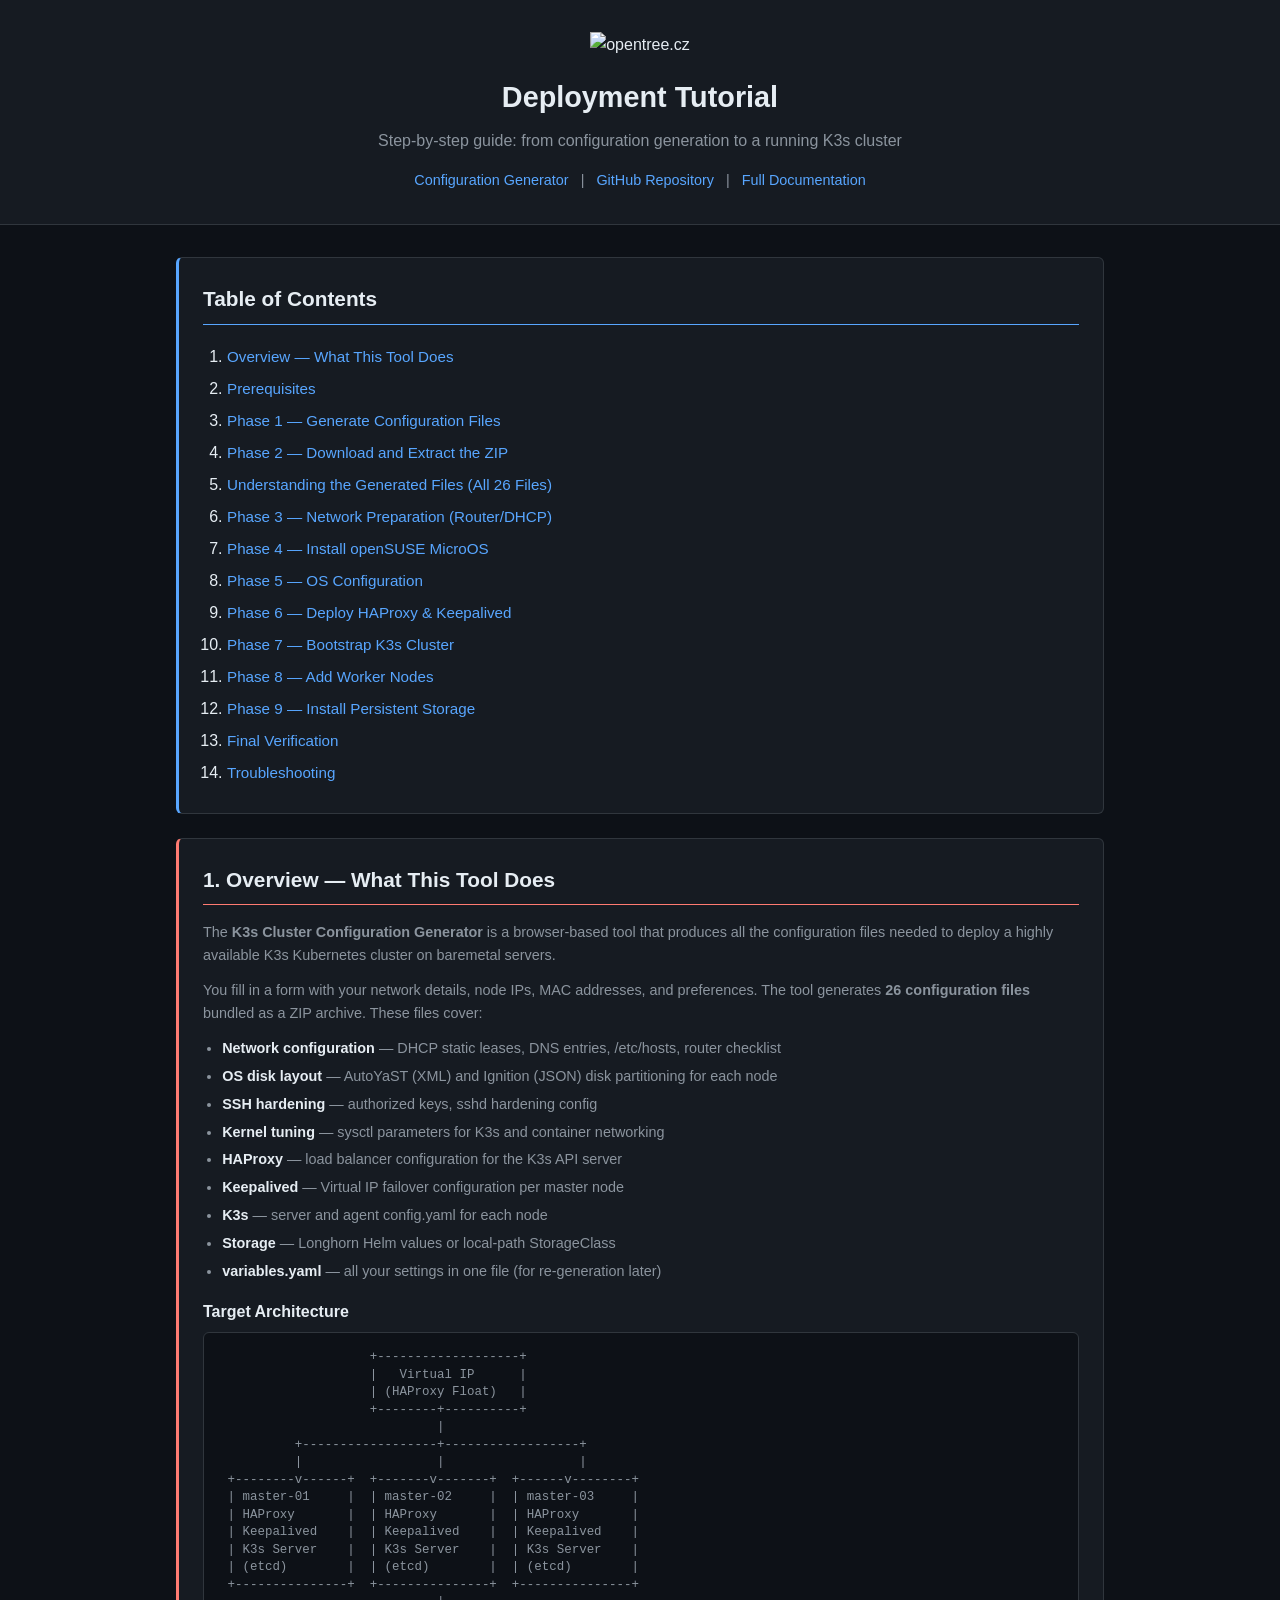
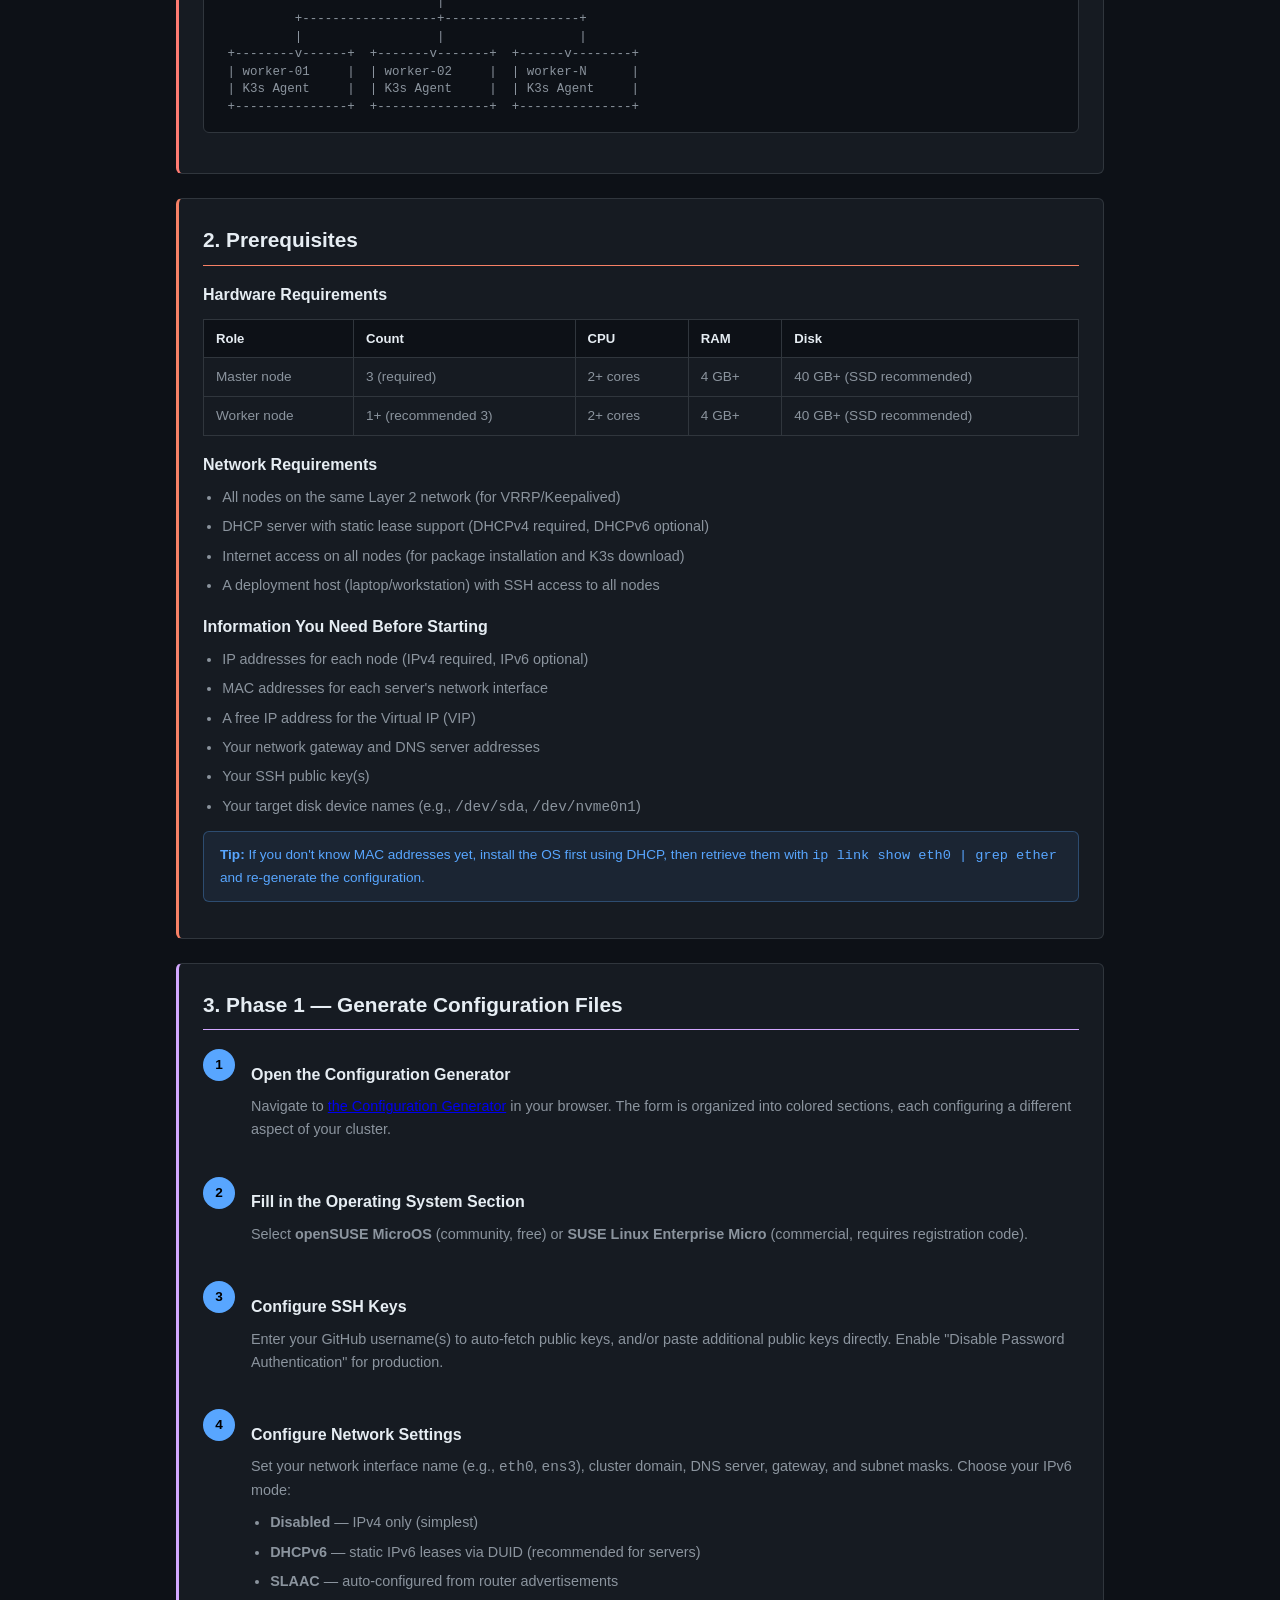
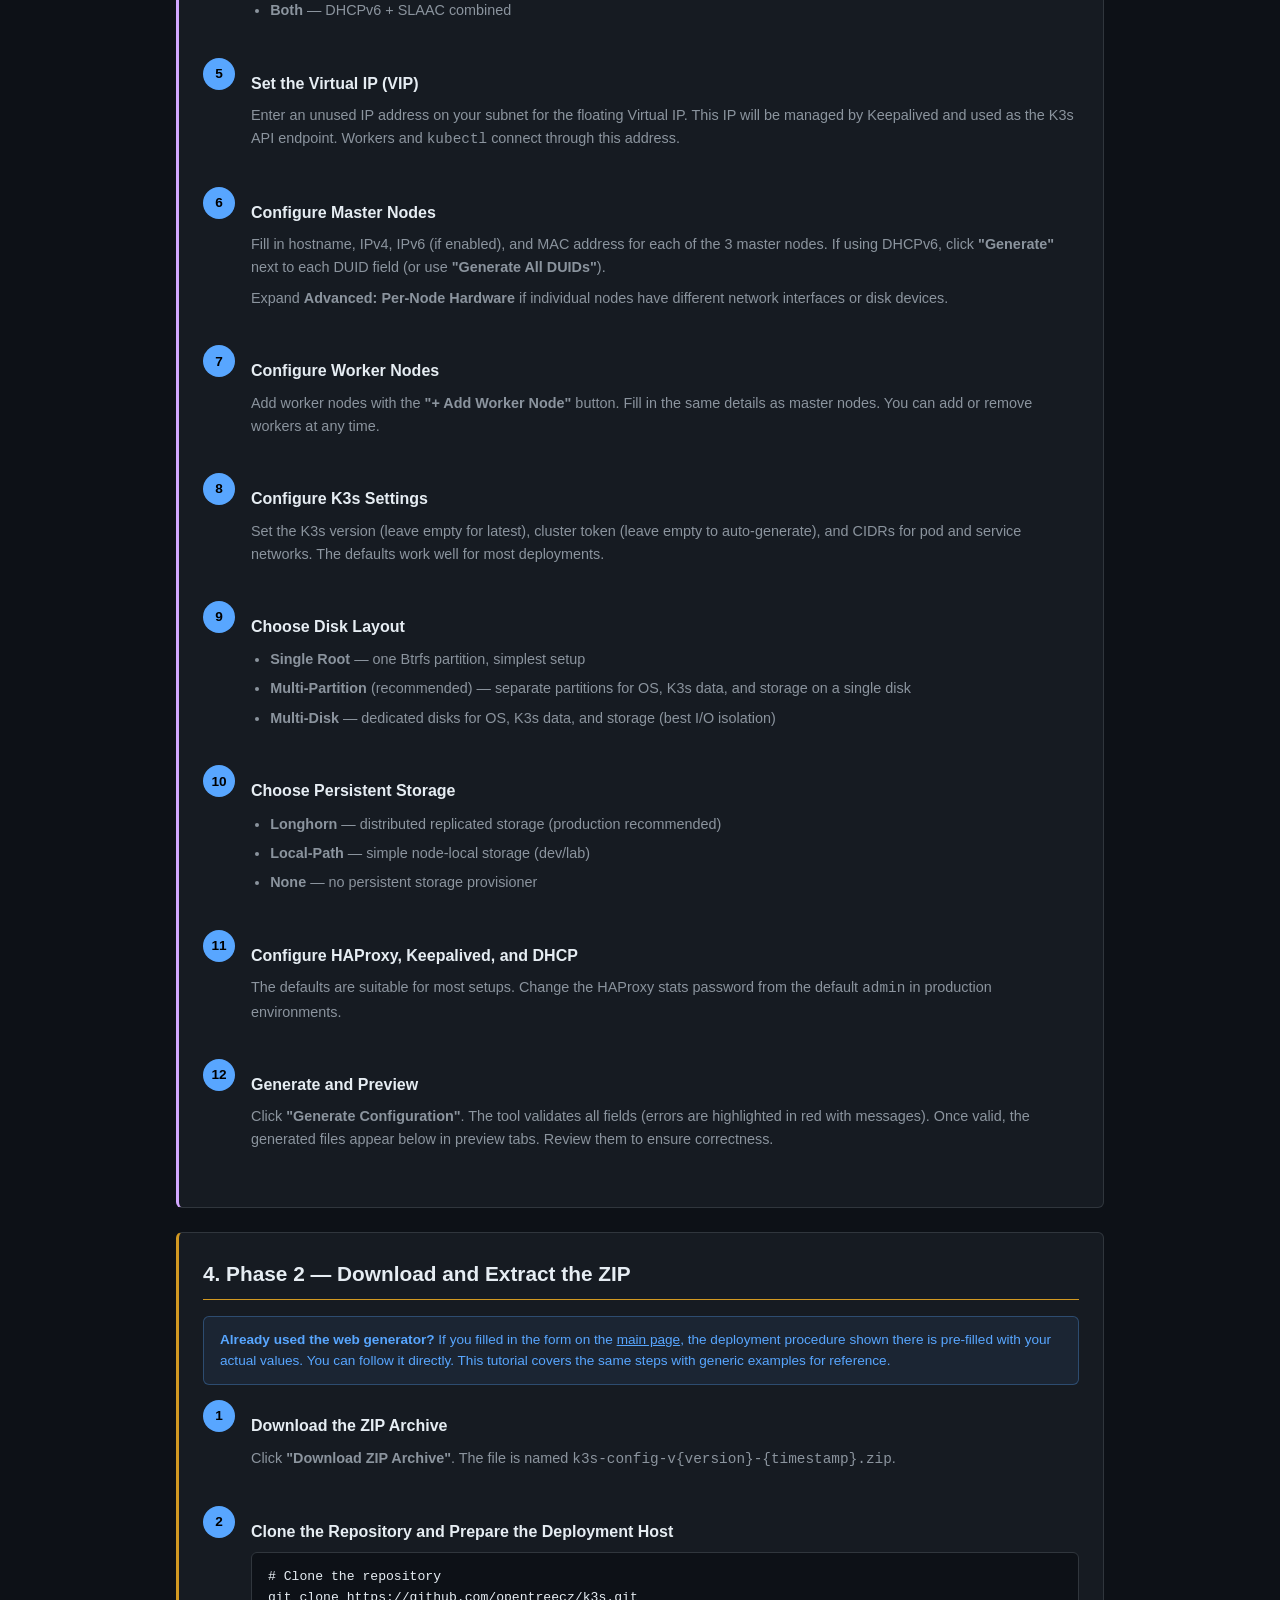
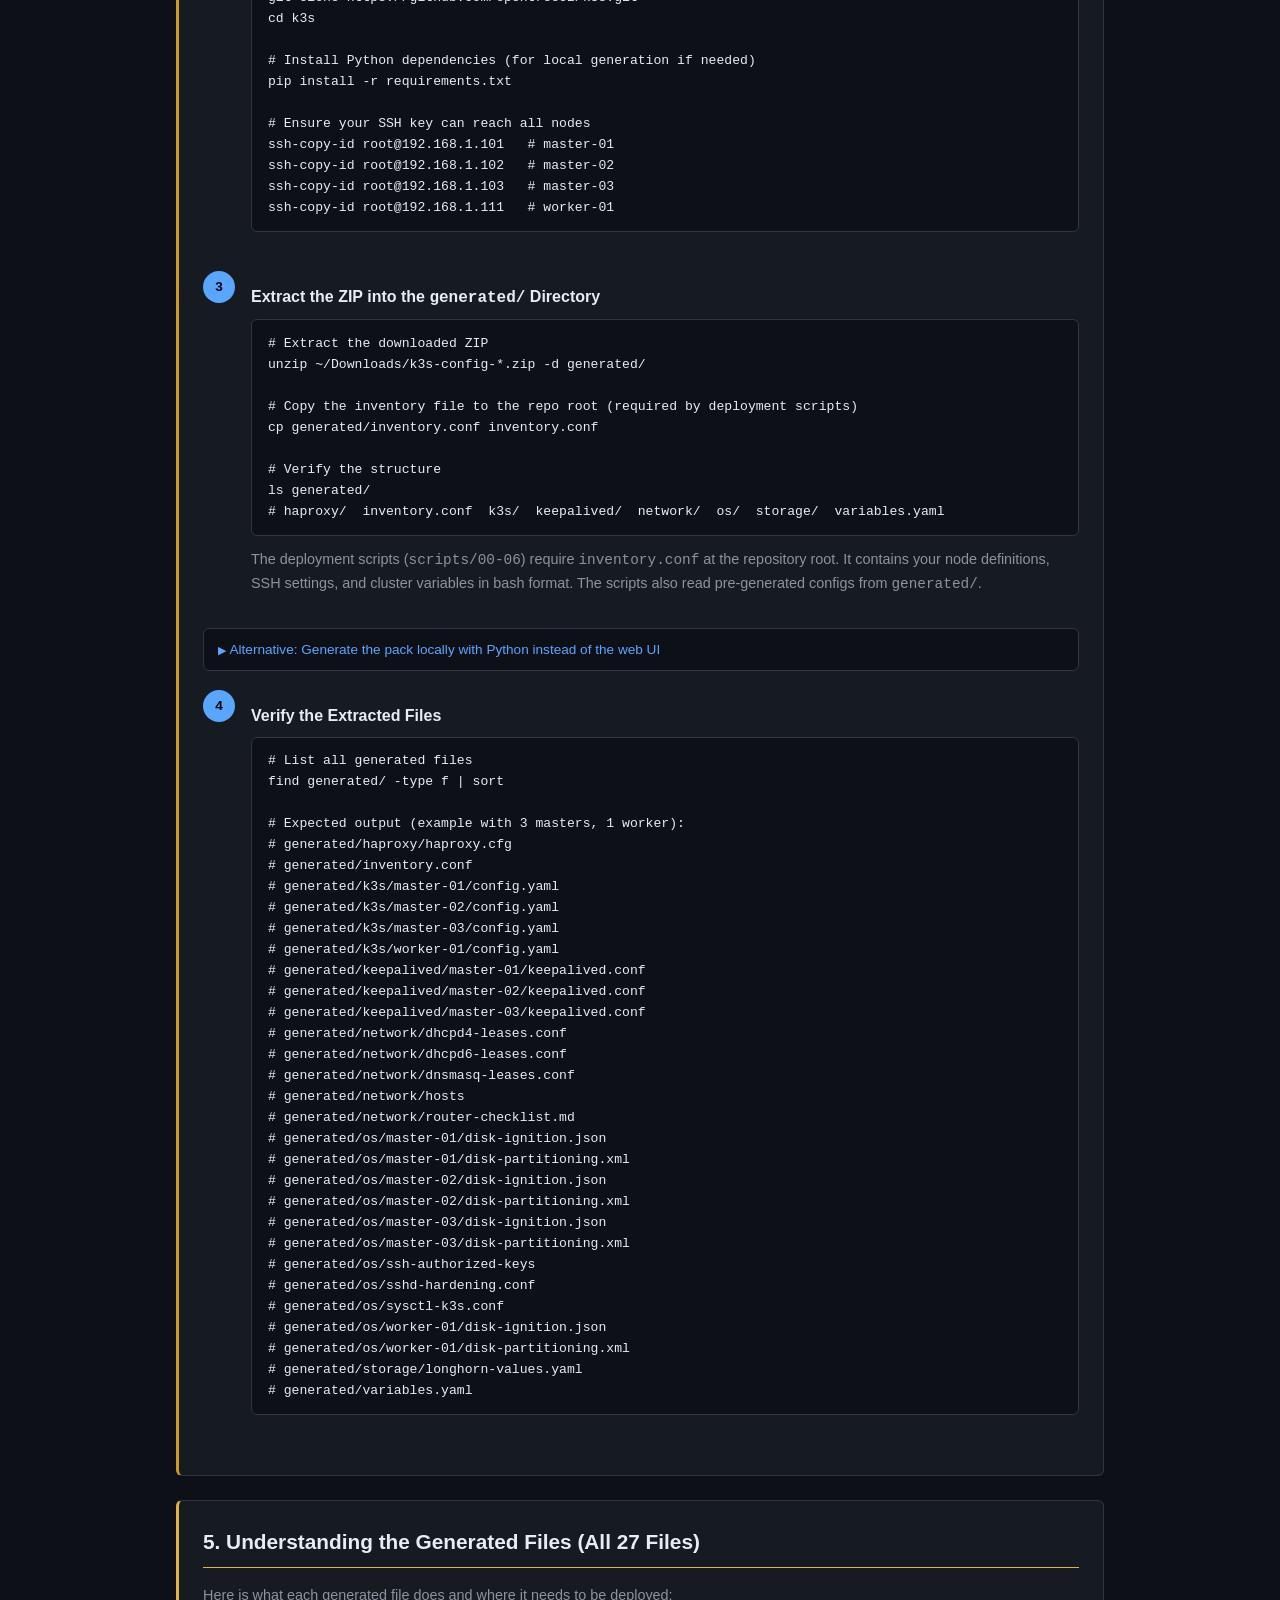
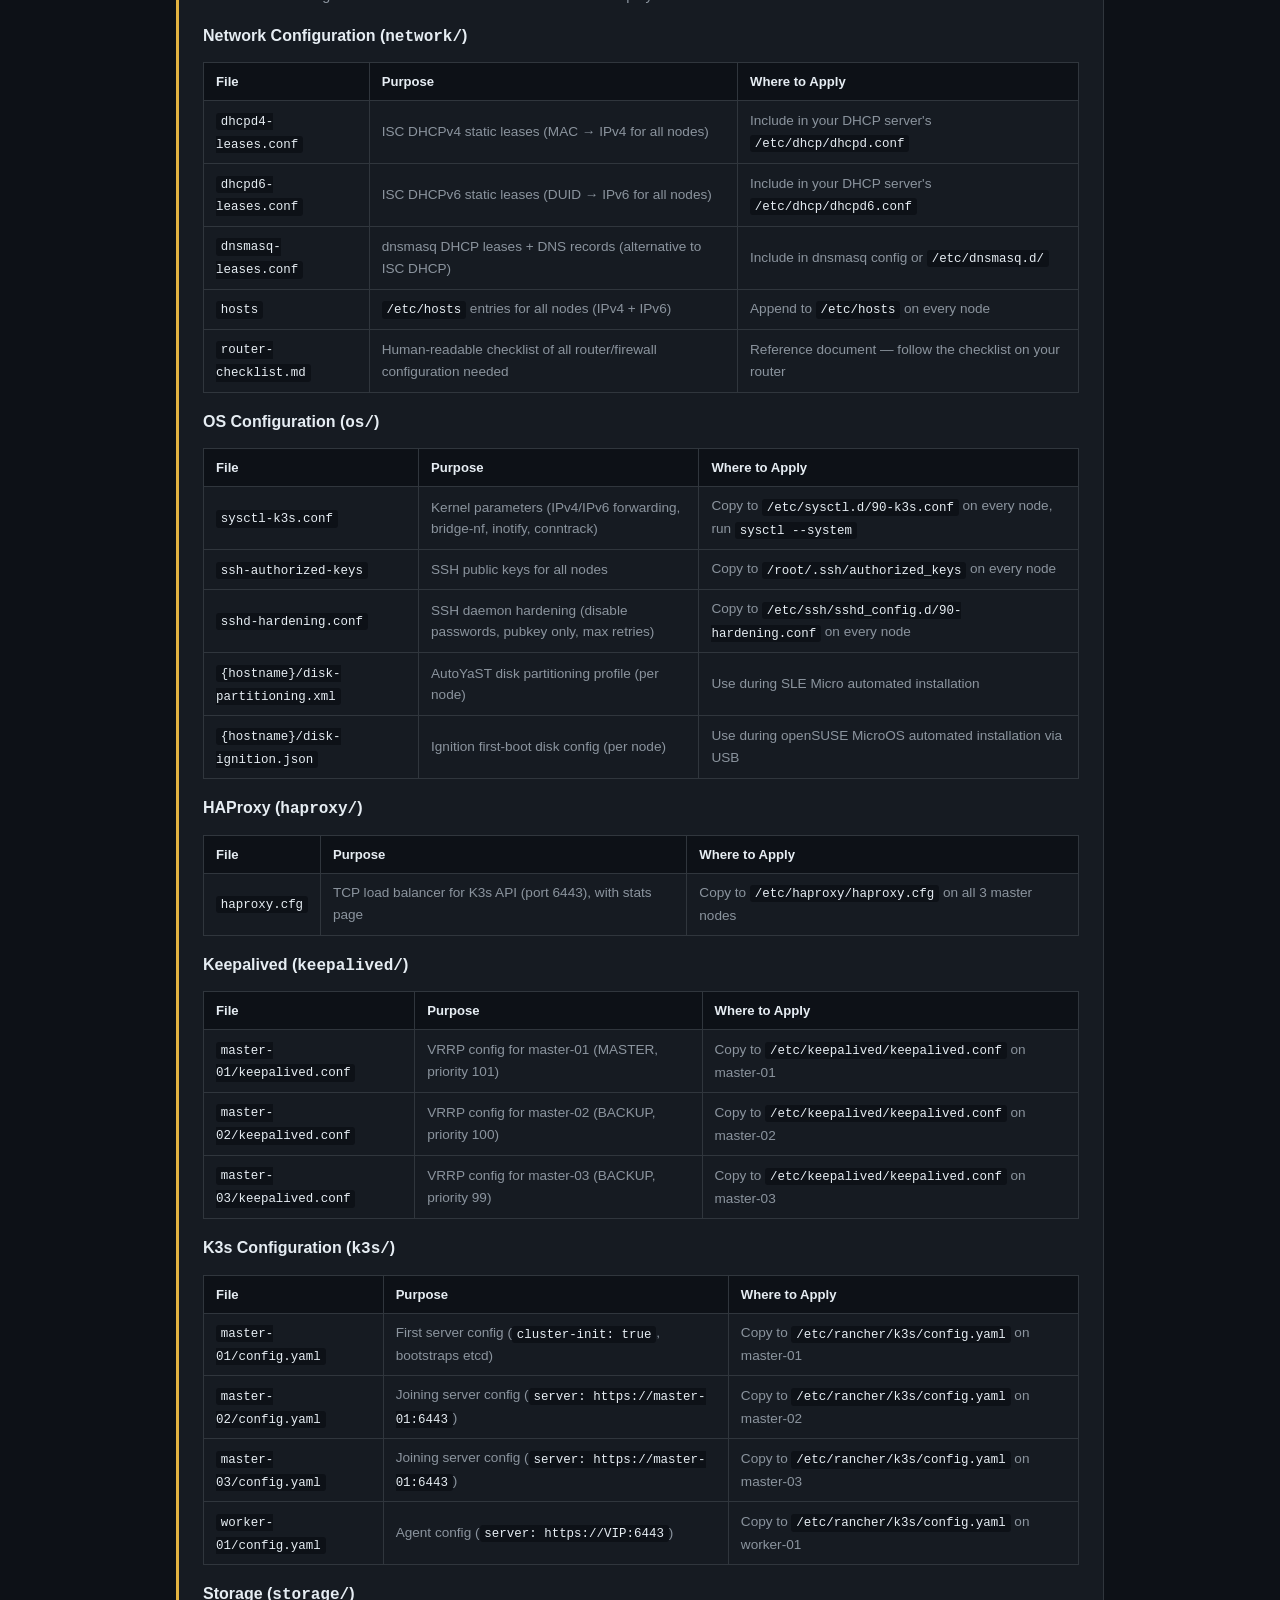
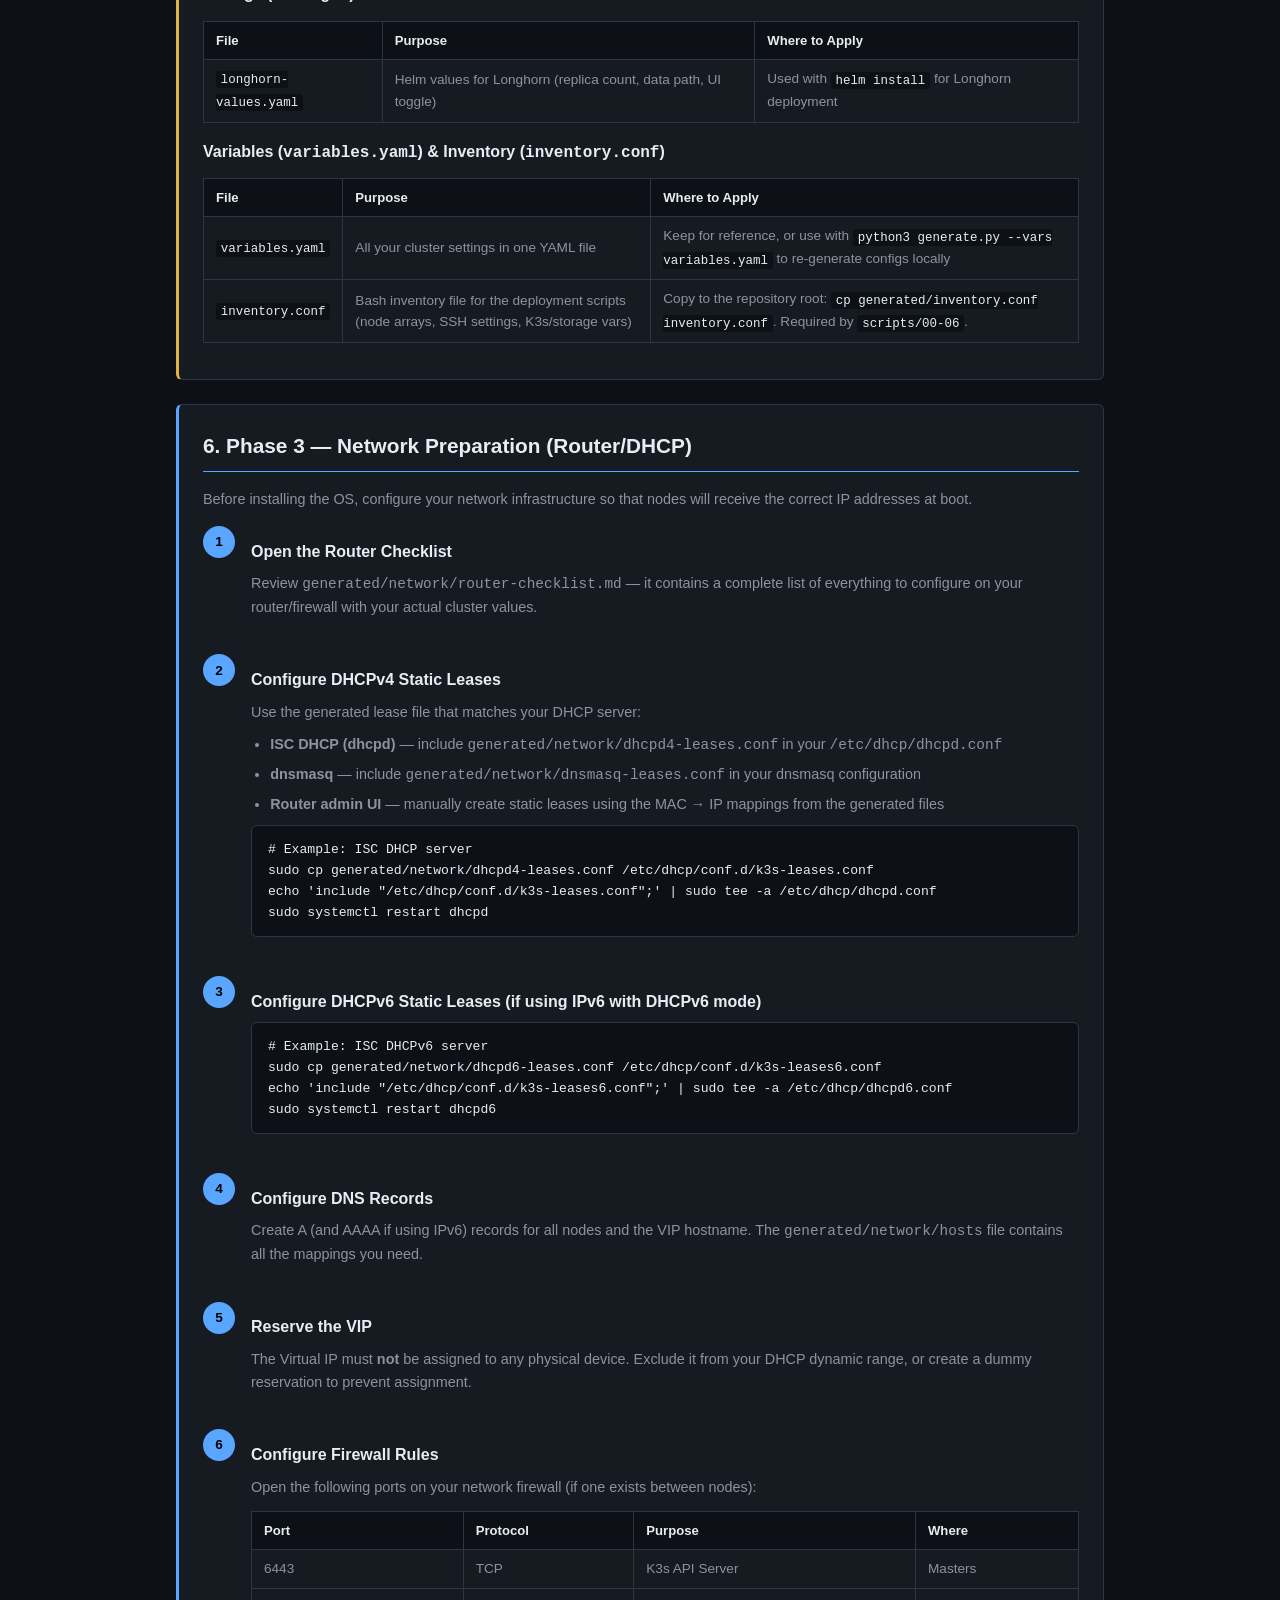
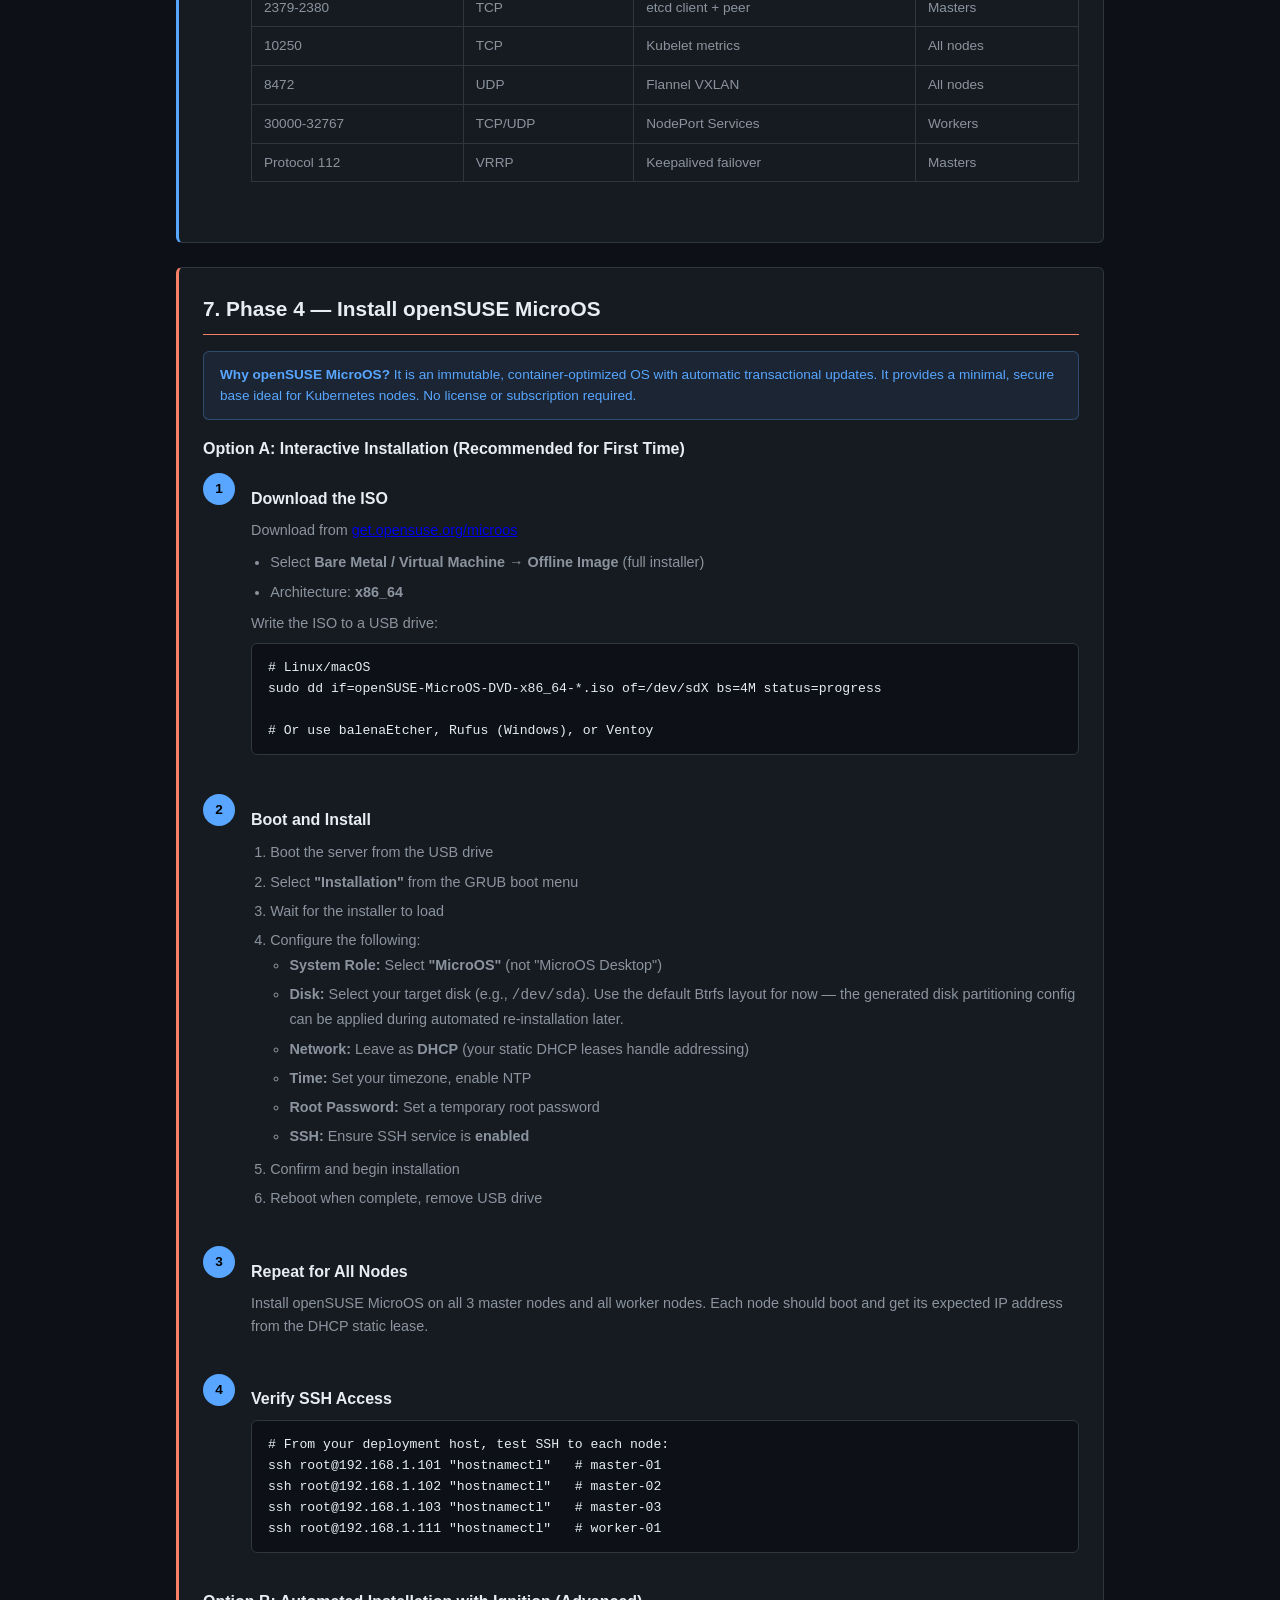
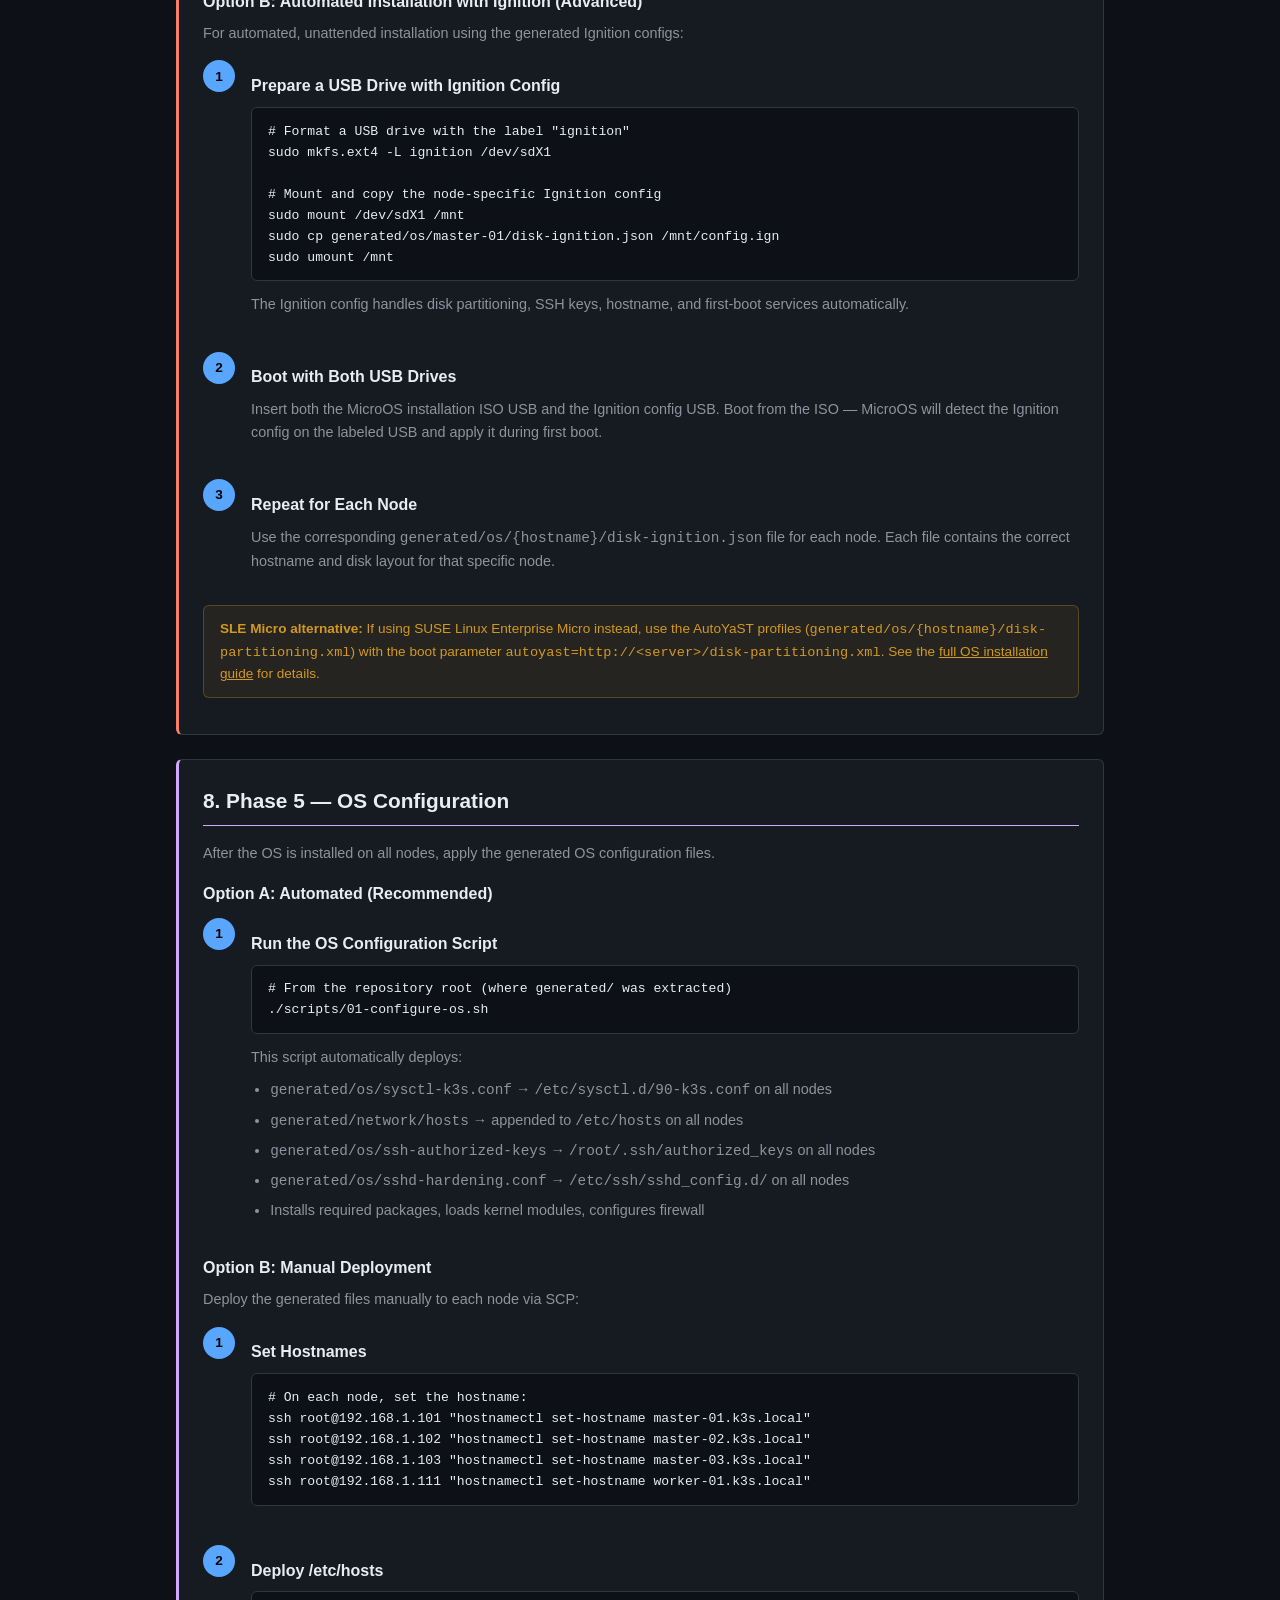
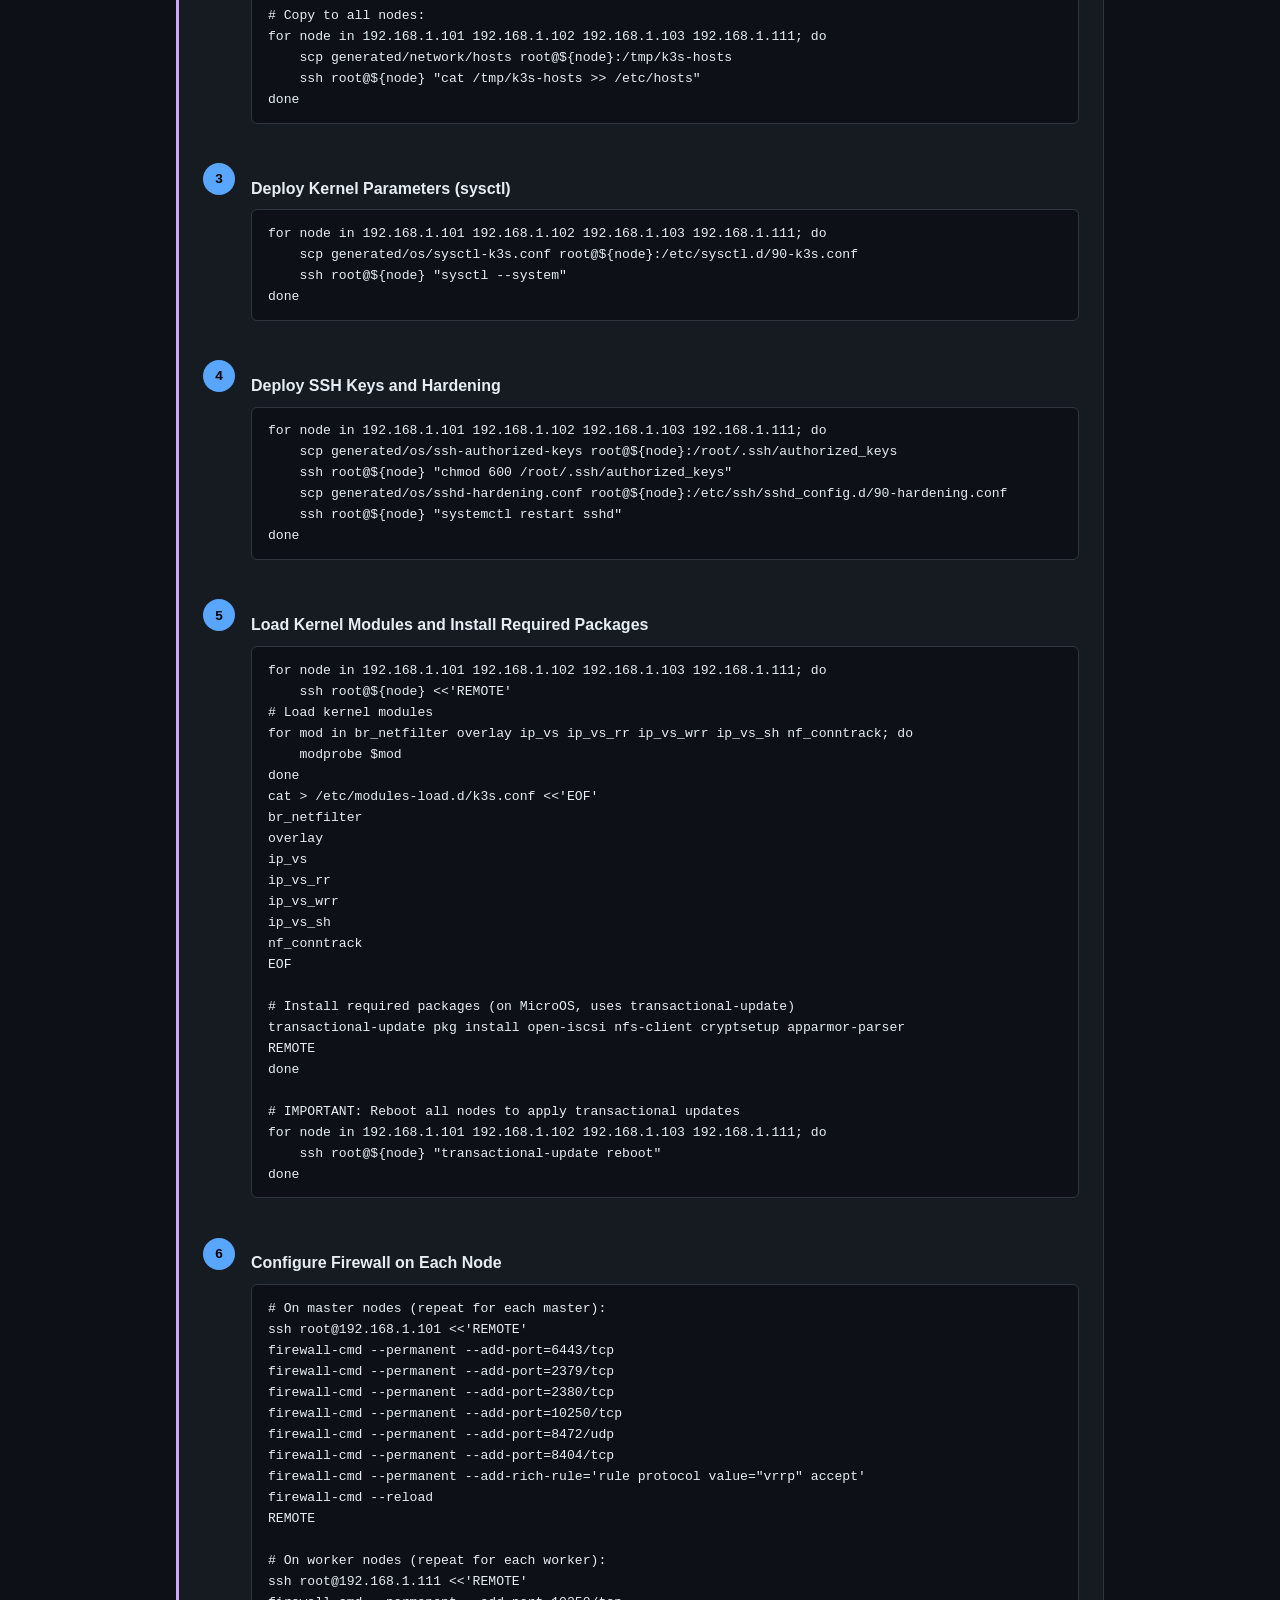
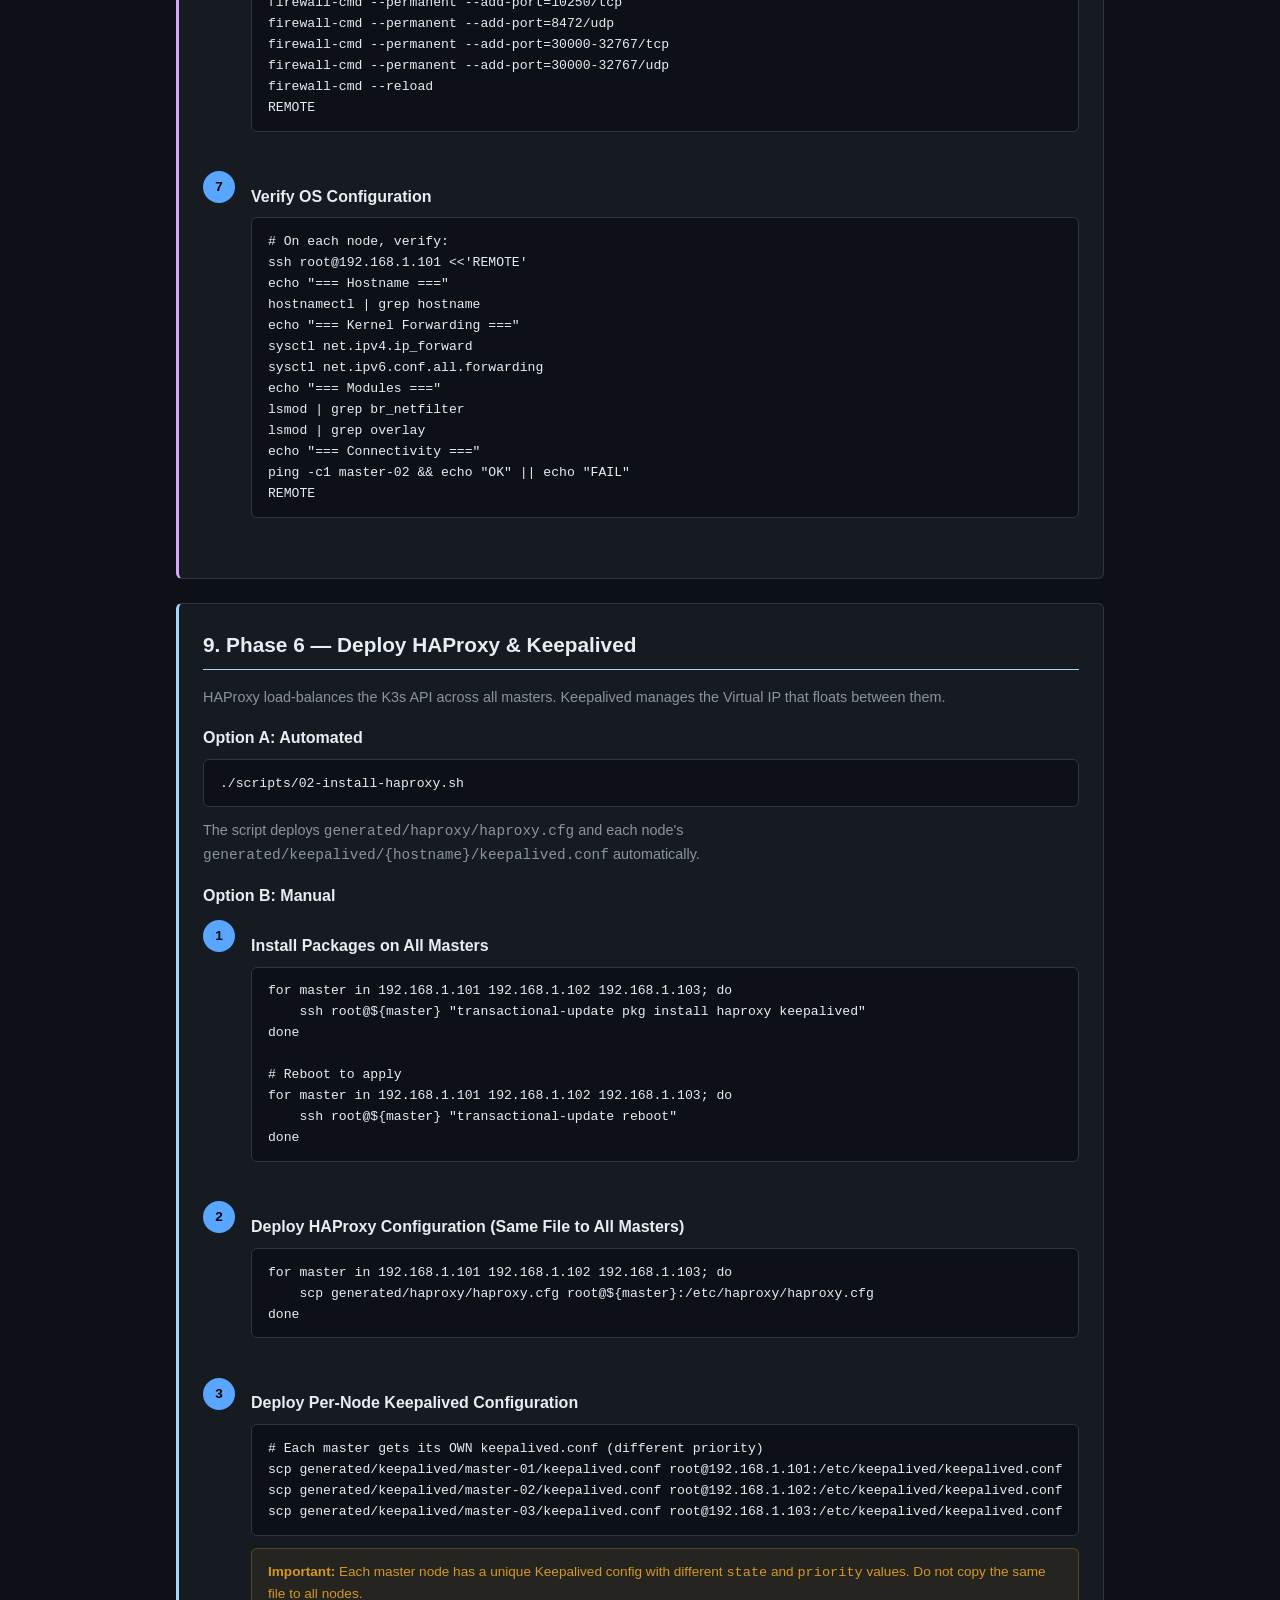
==== commit 394e531e: "feat: inline deploy procedure, inventory.conf generation, copy-to-clipboard Close the deployment gap" ====
--- a/web/tutorial.html
+++ b/web/tutorial.html
@@ -261,6 +261,10 @@
         <section id="phase2" class="config-section" data-accent="disk">
             <h2>4. Phase 2 &mdash; Download and Extract the ZIP</h2>
 
+            <div class="callout callout-info">
+                <strong>Already used the web generator?</strong> If you filled in the form on the <a href="index.html">main page</a>, the deployment procedure shown there is pre-filled with your actual values. You can follow it directly. This tutorial covers the same steps with generic examples for reference.
+            </div>
+
             <div class="step">
                 <div class="step-number">1</div>
                 <div class="step-content">
@@ -272,9 +276,19 @@
             <div class="step">
                 <div class="step-number">2</div>
                 <div class="step-content">
-                    <h3>Clone the Repository (if using deployment scripts)</h3>
-<pre class="code-block">git clone https://github.com/opentreecz/k3s.git
-cd k3s</pre>
+                    <h3>Clone the Repository and Prepare the Deployment Host</h3>
+<pre class="code-block"># Clone the repository
+git clone https://github.com/opentreecz/k3s.git
+cd k3s
+
+# Install Python dependencies (for local generation if needed)
+pip install -r requirements.txt
+
+# Ensure your SSH key can reach all nodes
+ssh-copy-id root@192.168.1.101   # master-01
+ssh-copy-id root@192.168.1.102   # master-02
+ssh-copy-id root@192.168.1.103   # master-03
+ssh-copy-id root@192.168.1.111   # worker-01</pre>
                 </div>
             </div>
 
@@ -285,12 +299,30 @@
 <pre class="code-block"># Extract the downloaded ZIP
 unzip ~/Downloads/k3s-config-*.zip -d generated/
 
+# Copy the inventory file to the repo root (required by deployment scripts)
+cp generated/inventory.conf inventory.conf
+
 # Verify the structure
 ls generated/
-# haproxy/  k3s/  keepalived/  network/  os/  storage/  variables.yaml</pre>
-                    <p>The deployment scripts (<code>scripts/00-06</code>) automatically look for files in <code>generated/</code> and use them if present.</p>
-                </div>
-            </div>
+# haproxy/  inventory.conf  k3s/  keepalived/  network/  os/  storage/  variables.yaml</pre>
+                    <p>The deployment scripts (<code>scripts/00-06</code>) require <code>inventory.conf</code> at the repository root. It contains your node definitions, SSH settings, and cluster variables in bash format. The scripts also read pre-generated configs from <code>generated/</code>.</p>
+                </div>
+            </div>
+
+            <details class="field-help" style="margin-bottom:1rem;">
+                <summary>Alternative: Generate the pack locally with Python instead of the web UI</summary>
+                <div class="help-content">
+                    <p>You can produce the exact same files on the command line:</p>
+<pre># Option A: edit variables.yaml directly
+vim variables.yaml
+python3 generate.py
+
+# Option B: reuse the variables.yaml from a downloaded ZIP
+unzip ~/Downloads/k3s-config-*.zip -d generated/
+python3 generate.py --vars generated/variables.yaml</pre>
+                    <p>Both methods populate <code>generated/</code> with the same files (including <code>inventory.conf</code>). Copy inventory.conf to the repo root: <code>cp generated/inventory.conf inventory.conf</code></p>
+                </div>
+            </details>
 
             <div class="step">
                 <div class="step-number">4</div>
@@ -301,6 +333,7 @@
 
 # Expected output (example with 3 masters, 1 worker):
 # generated/haproxy/haproxy.cfg
+# generated/inventory.conf
 # generated/k3s/master-01/config.yaml
 # generated/k3s/master-02/config.yaml
 # generated/k3s/master-03/config.yaml
@@ -334,7 +367,7 @@
         <!-- Understanding Generated Files -->
         <!-- ============================================================ -->
         <section id="generated-files" class="config-section" data-accent="storage">
-            <h2>5. Understanding the Generated Files (All 26 Files)</h2>
+            <h2>5. Understanding the Generated Files (All 27 Files)</h2>
             <p>Here is what each generated file does and where it needs to be deployed:</p>
 
             <h3>Network Configuration (<code>network/</code>)</h3>
@@ -486,7 +519,7 @@
                 </tbody>
             </table>
 
-            <h3>Variables (<code>variables.yaml</code>)</h3>
+            <h3>Variables (<code>variables.yaml</code>) &amp; Inventory (<code>inventory.conf</code>)</h3>
             <table class="info-table">
                 <thead>
                     <tr><th>File</th><th>Purpose</th><th>Where to Apply</th></tr>
@@ -496,6 +529,11 @@
                         <td><code>variables.yaml</code></td>
                         <td>All your cluster settings in one YAML file</td>
                         <td>Keep for reference, or use with <code>python3 generate.py --vars variables.yaml</code> to re-generate configs locally</td>
+                    </tr>
+                    <tr>
+                        <td><code>inventory.conf</code></td>
+                        <td>Bash inventory file for the deployment scripts (node arrays, SSH settings, K3s/storage vars)</td>
+                        <td>Copy to the repository root: <code>cp generated/inventory.conf inventory.conf</code>. Required by <code>scripts/00-06</code>.</td>
                     </tr>
                 </tbody>
             </table>
--- a/web/style.css
+++ b/web/style.css
@@ -628,6 +628,204 @@
 }
 
 /* =========================================================================
+   Workflow Intro Banner
+   ========================================================================= */
+
+.workflow-banner {
+    display: flex;
+    align-items: center;
+    justify-content: center;
+    gap: 1rem;
+    padding: 1.25rem 1rem;
+    margin-bottom: 1.5rem;
+    background: var(--color-surface);
+    border: 1px solid var(--color-border);
+    border-radius: var(--radius);
+}
+
+.workflow-banner-step {
+    display: flex;
+    align-items: center;
+    gap: 0.6rem;
+    font-size: 0.88rem;
+    color: var(--color-text-muted);
+}
+
+.workflow-banner-step strong {
+    color: var(--color-text);
+}
+
+.workflow-banner-step small {
+    font-size: 0.78rem;
+}
+
+.workflow-banner-num {
+    flex-shrink: 0;
+    width: 28px;
+    height: 28px;
+    background: var(--color-primary);
+    color: #000;
+    border-radius: 50%;
+    display: flex;
+    align-items: center;
+    justify-content: center;
+    font-weight: 700;
+    font-size: 0.82rem;
+}
+
+.workflow-banner-arrow {
+    color: var(--color-text-muted);
+    font-size: 1.2rem;
+    flex-shrink: 0;
+}
+
+/* =========================================================================
+   Inline Deployment Procedure
+   ========================================================================= */
+
+.proc-phase {
+    margin-bottom: 1.5rem;
+}
+
+.proc-phase h3 {
+    font-size: 1.05rem;
+    margin-bottom: 0.5rem;
+    display: flex;
+    align-items: center;
+    gap: 0.5rem;
+    flex-wrap: wrap;
+}
+
+.proc-phase h4 {
+    font-size: 0.95rem;
+    margin: 1rem 0 0.4rem;
+    color: var(--color-text);
+}
+
+.proc-phase p {
+    color: var(--color-text-muted);
+    font-size: 0.88rem;
+    line-height: 1.6;
+    margin-bottom: 0.5rem;
+}
+
+.proc-num {
+    flex-shrink: 0;
+    width: 26px;
+    height: 26px;
+    background: var(--color-primary);
+    color: #000;
+    border-radius: 50%;
+    display: inline-flex;
+    align-items: center;
+    justify-content: center;
+    font-weight: 700;
+    font-size: 0.8rem;
+}
+
+.proc-tag {
+    font-size: 0.72rem;
+    padding: 0.15rem 0.5rem;
+    border-radius: 10px;
+    font-weight: 600;
+    text-transform: uppercase;
+    letter-spacing: 0.03em;
+}
+
+.proc-tag-rec {
+    background: rgba(63, 185, 80, 0.15);
+    color: var(--color-success);
+    border: 1px solid rgba(63, 185, 80, 0.3);
+}
+
+.proc-primary {
+    border-left: 3px solid var(--color-success);
+    padding-left: 1rem;
+}
+
+/* Code block with copy button */
+.proc-code-wrap {
+    position: relative;
+    margin: 0.4rem 0 0.75rem;
+}
+
+.proc-code-wrap pre.code-block {
+    background: var(--color-bg);
+    border: 1px solid var(--color-border);
+    border-radius: var(--radius);
+    padding: 0.75rem 1rem;
+    padding-right: 3.5rem;
+    overflow-x: auto;
+    font-family: var(--font-mono);
+    font-size: 0.8rem;
+    color: var(--color-text);
+    line-height: 1.55;
+    margin: 0;
+    white-space: pre;
+}
+
+.btn-copy {
+    position: absolute;
+    top: 0.4rem;
+    right: 0.4rem;
+    padding: 0.2rem 0.5rem;
+    background: var(--color-surface);
+    color: var(--color-text-muted);
+    border: 1px solid var(--color-border);
+    border-radius: var(--radius);
+    font-size: 0.7rem;
+    font-family: var(--font-sans);
+    cursor: pointer;
+    transition: background 0.2s, color 0.2s;
+    z-index: 1;
+}
+
+.btn-copy:hover {
+    background: rgba(88, 166, 255, 0.1);
+    color: var(--color-primary);
+    border-color: var(--color-primary);
+}
+
+/* Manual fallback collapsible */
+details.proc-phase-details {
+    margin-bottom: 1.5rem;
+    border: 1px solid var(--color-border);
+    border-radius: var(--radius);
+    background: var(--color-bg);
+    overflow: hidden;
+}
+
+details.proc-phase-details summary {
+    padding: 0.7rem 1rem;
+    cursor: pointer;
+    font-size: 0.9rem;
+    font-weight: 500;
+    color: var(--color-text-muted);
+    user-select: none;
+    list-style: none;
+}
+
+details.proc-phase-details summary::-webkit-details-marker {
+    display: none;
+}
+
+details.proc-phase-details summary::before {
+    content: "\25B6\00a0";
+    font-size: 0.7rem;
+    transition: transform 0.2s;
+    display: inline-block;
+}
+
+details.proc-phase-details[open] summary::before {
+    transform: rotate(90deg);
+}
+
+details.proc-phase-details > .proc-phase {
+    padding: 0.75rem 1rem;
+    border-top: 1px solid var(--color-border);
+}
+
+/* =========================================================================
    Header Navigation (shared)
    ========================================================================= */
 
@@ -991,4 +1189,13 @@
     .workflow-step {
         max-width: 100%;
     }
-}
+
+    .workflow-banner {
+        flex-direction: column;
+        gap: 0.5rem;
+    }
+
+    .workflow-banner-arrow {
+        transform: rotate(90deg);
+    }
+}
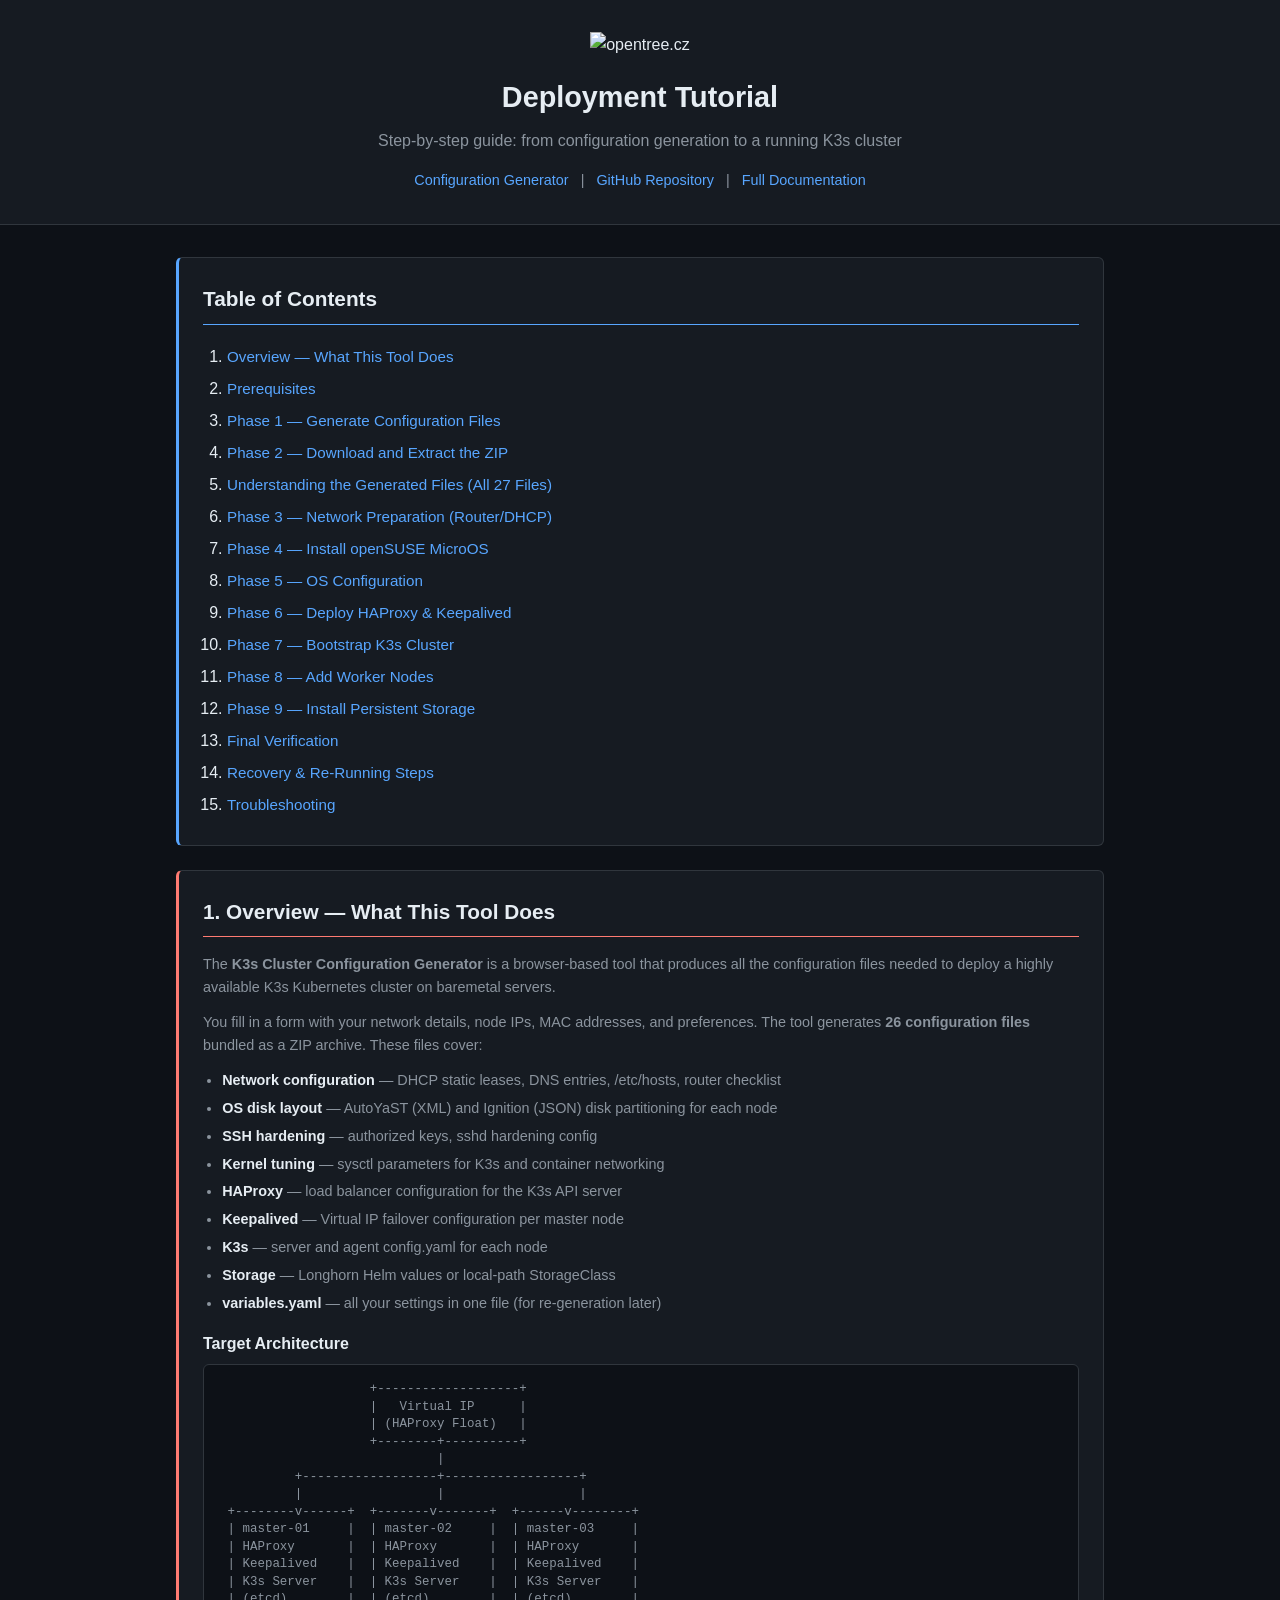
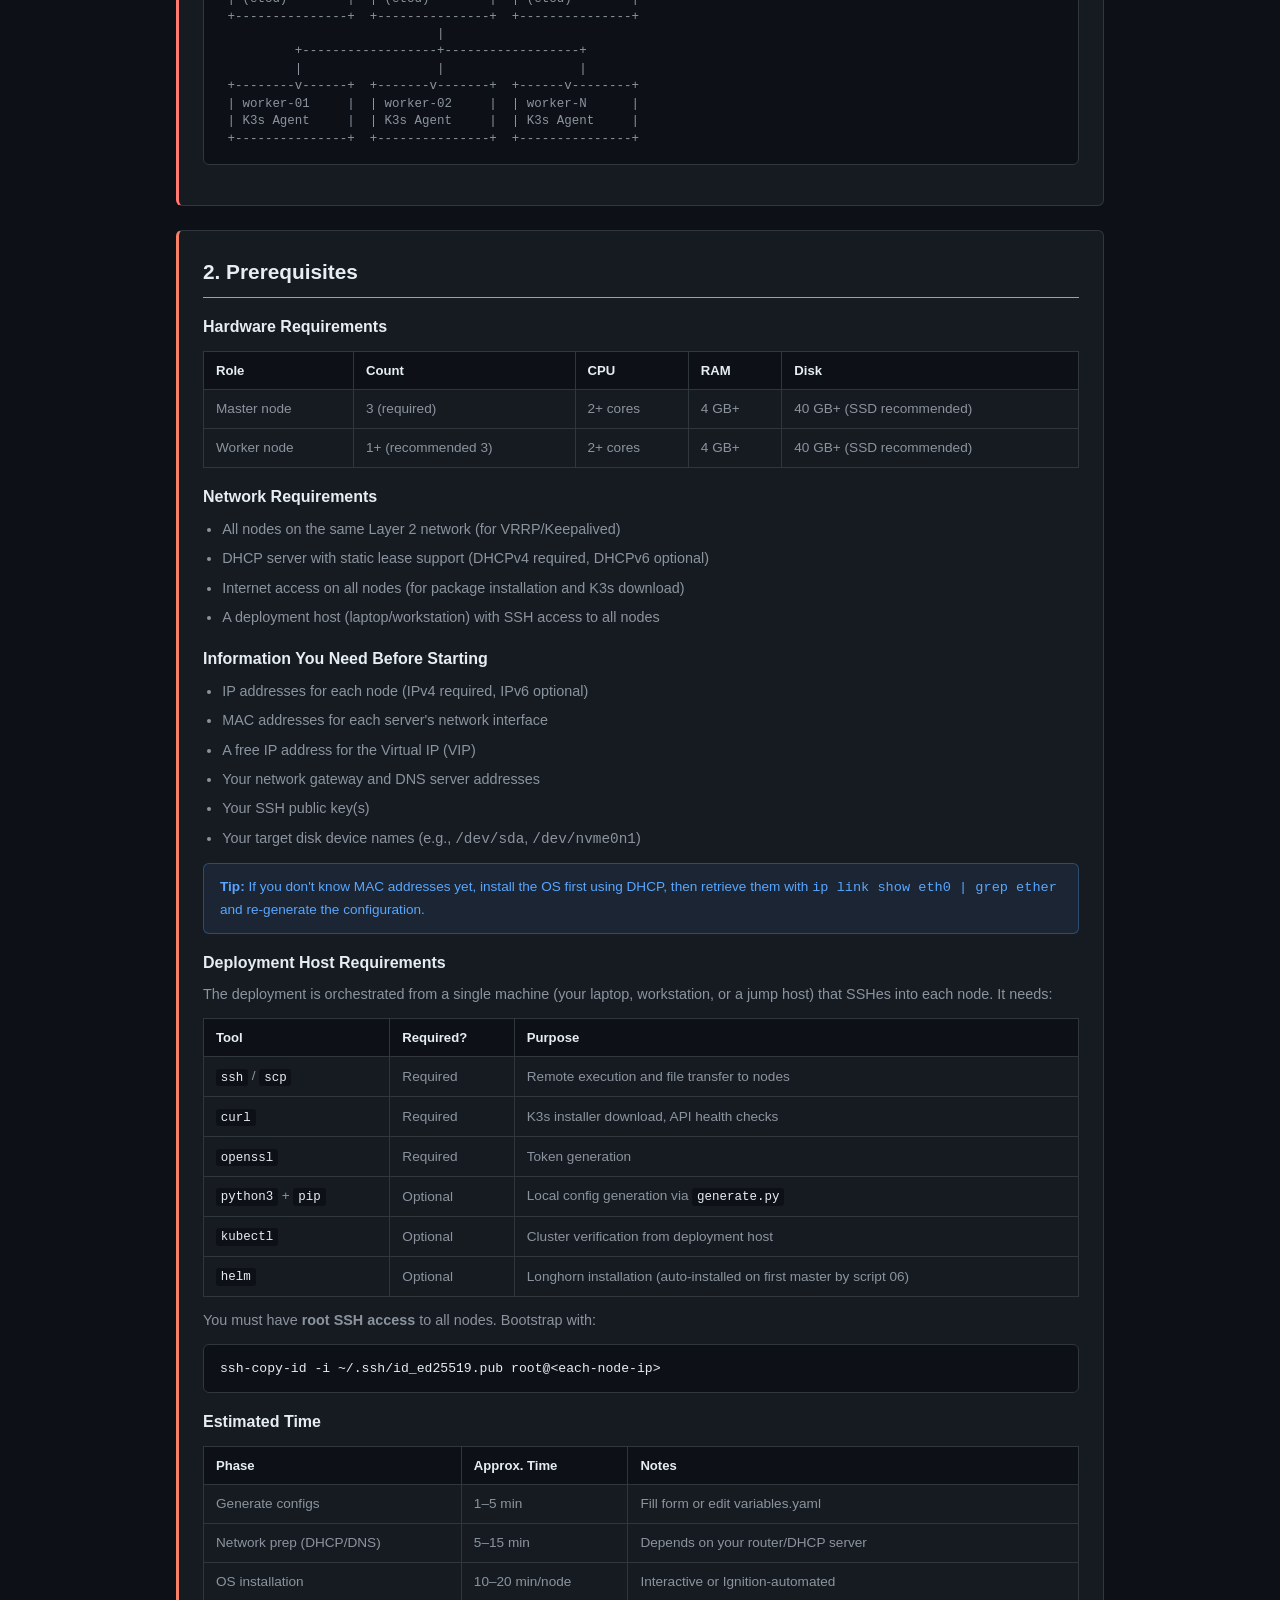
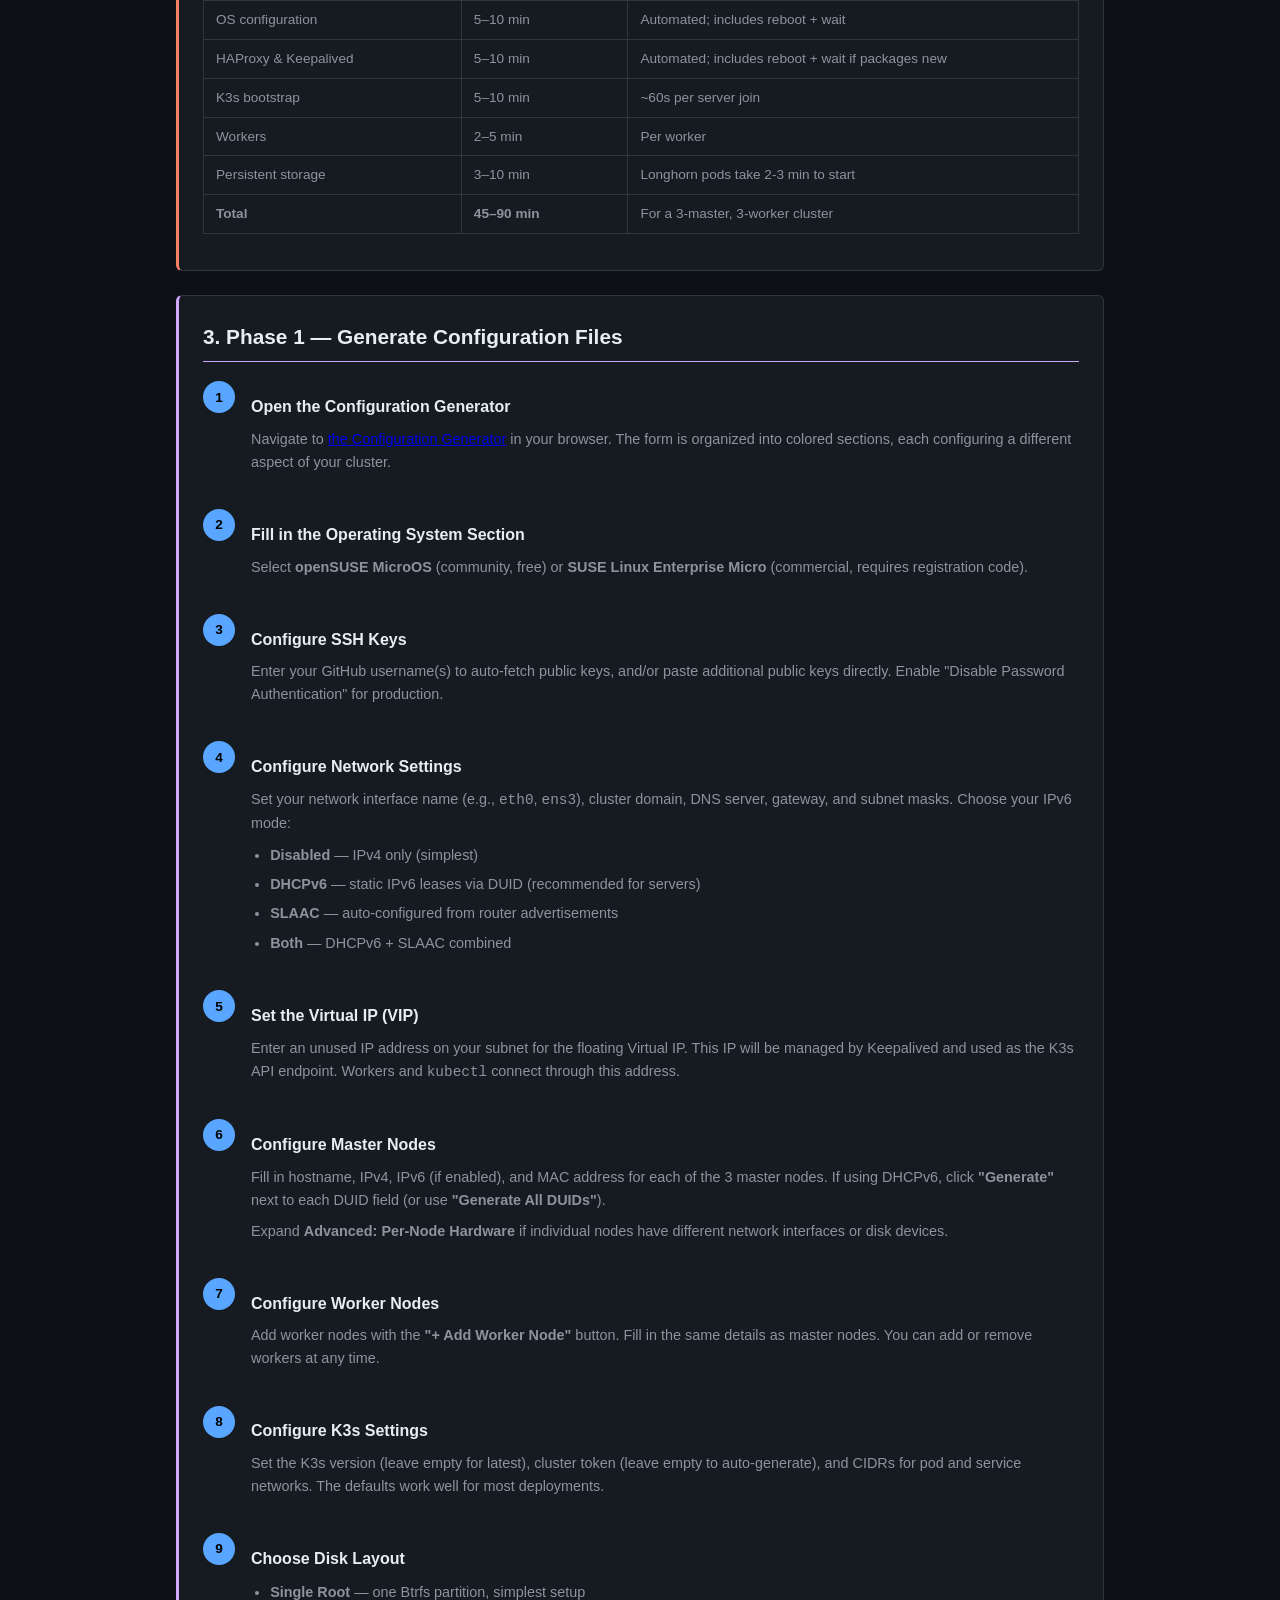
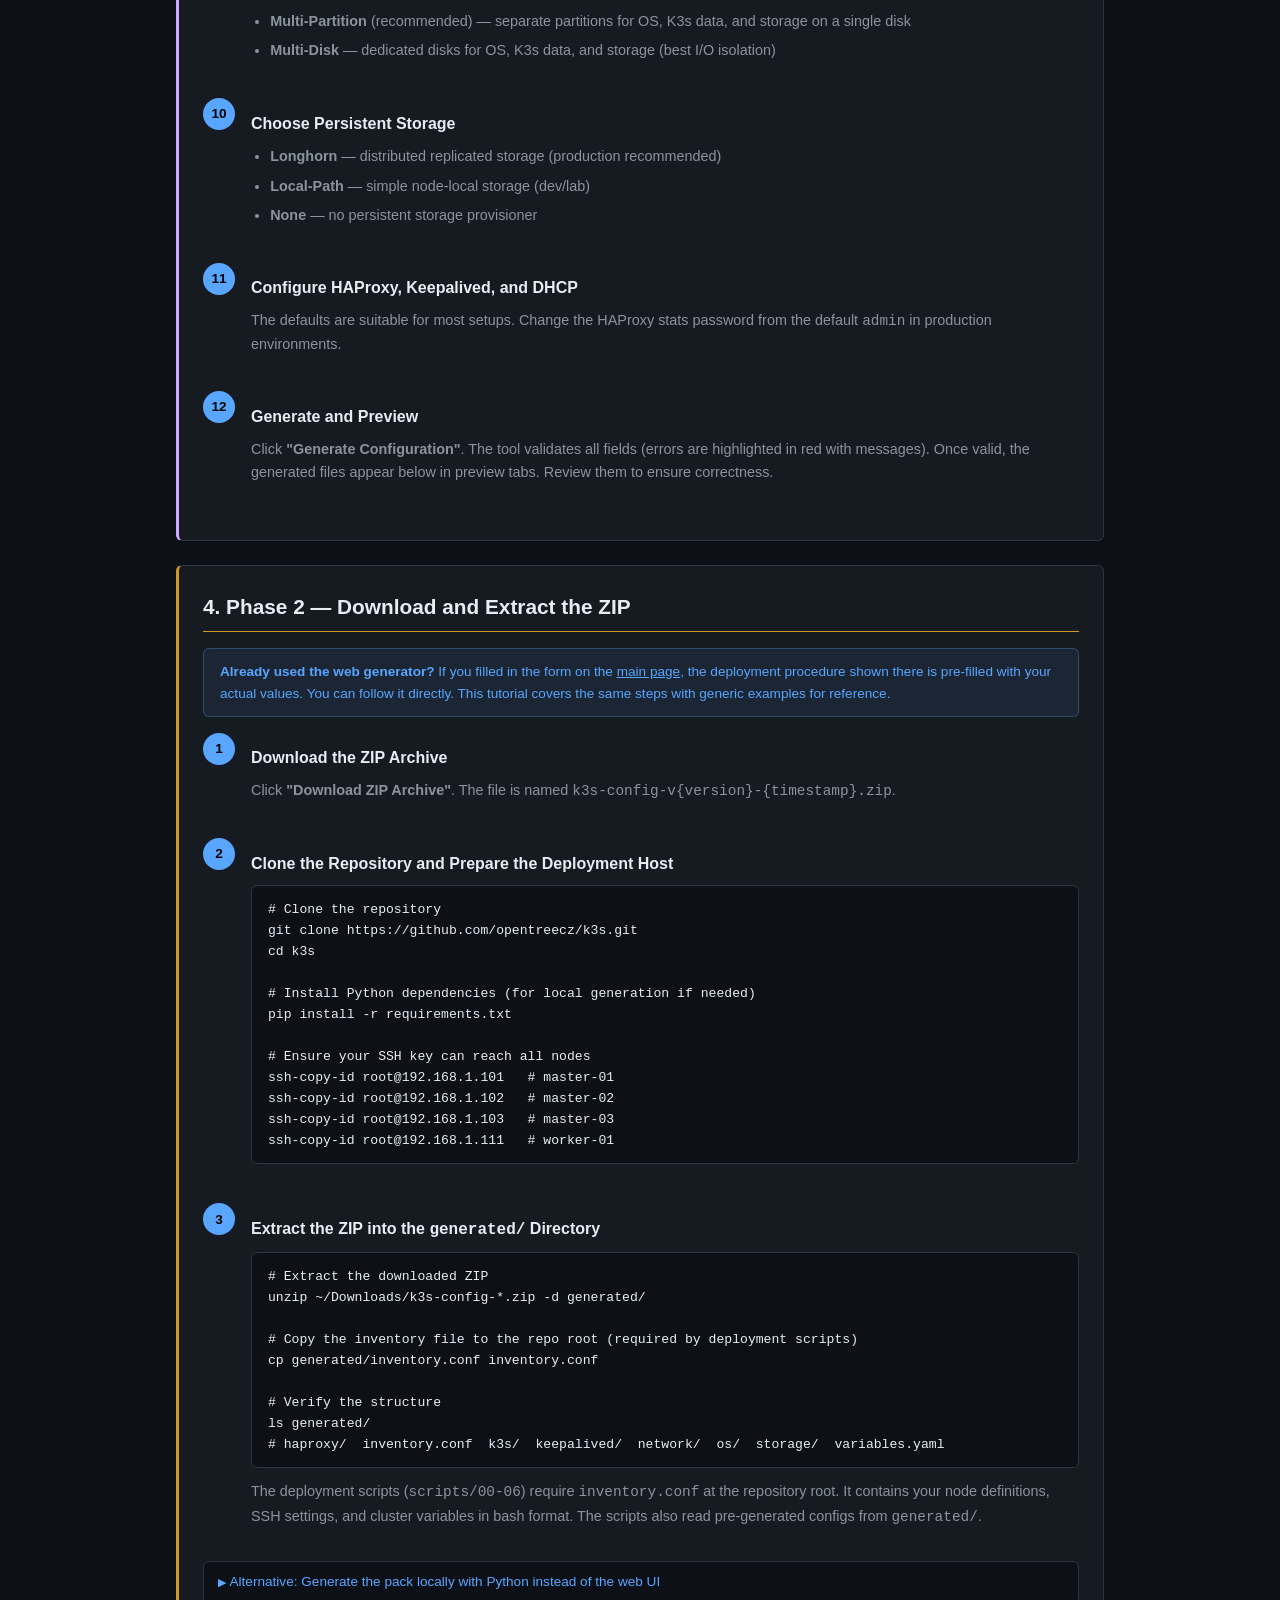
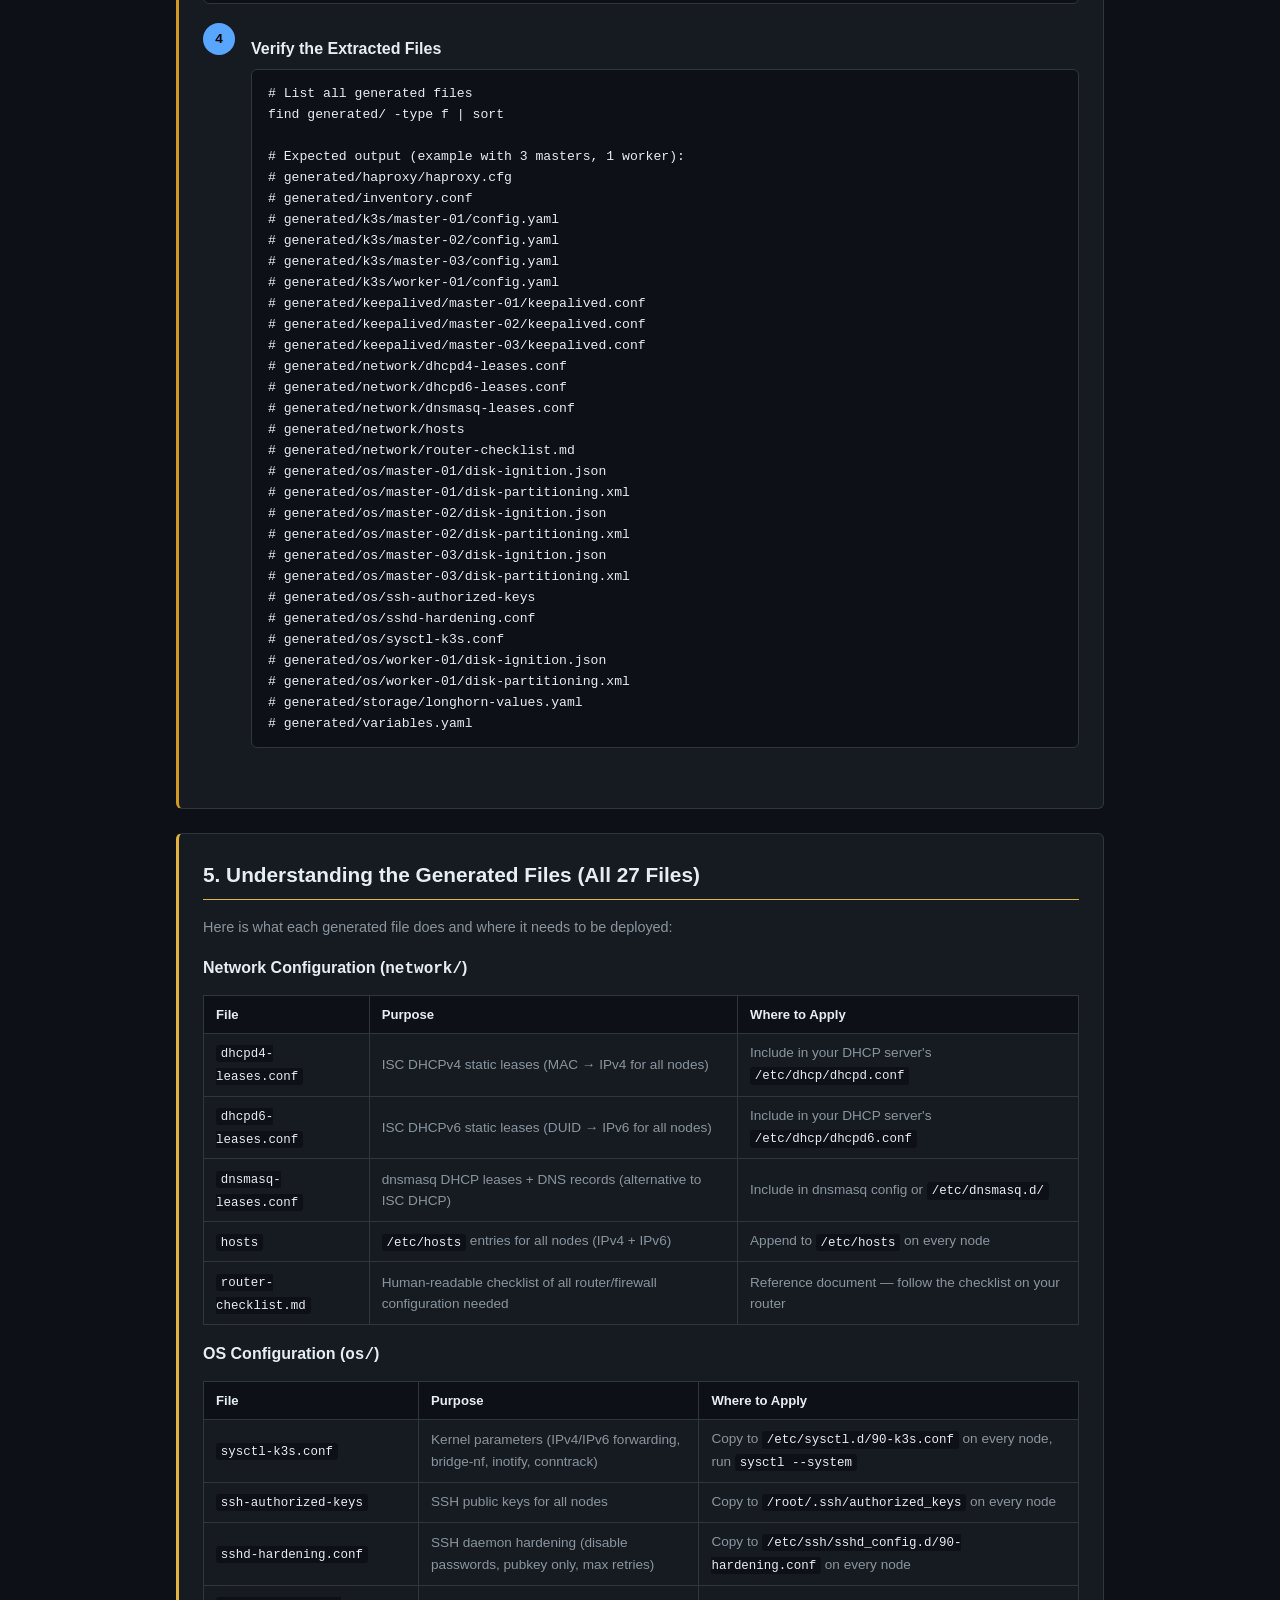
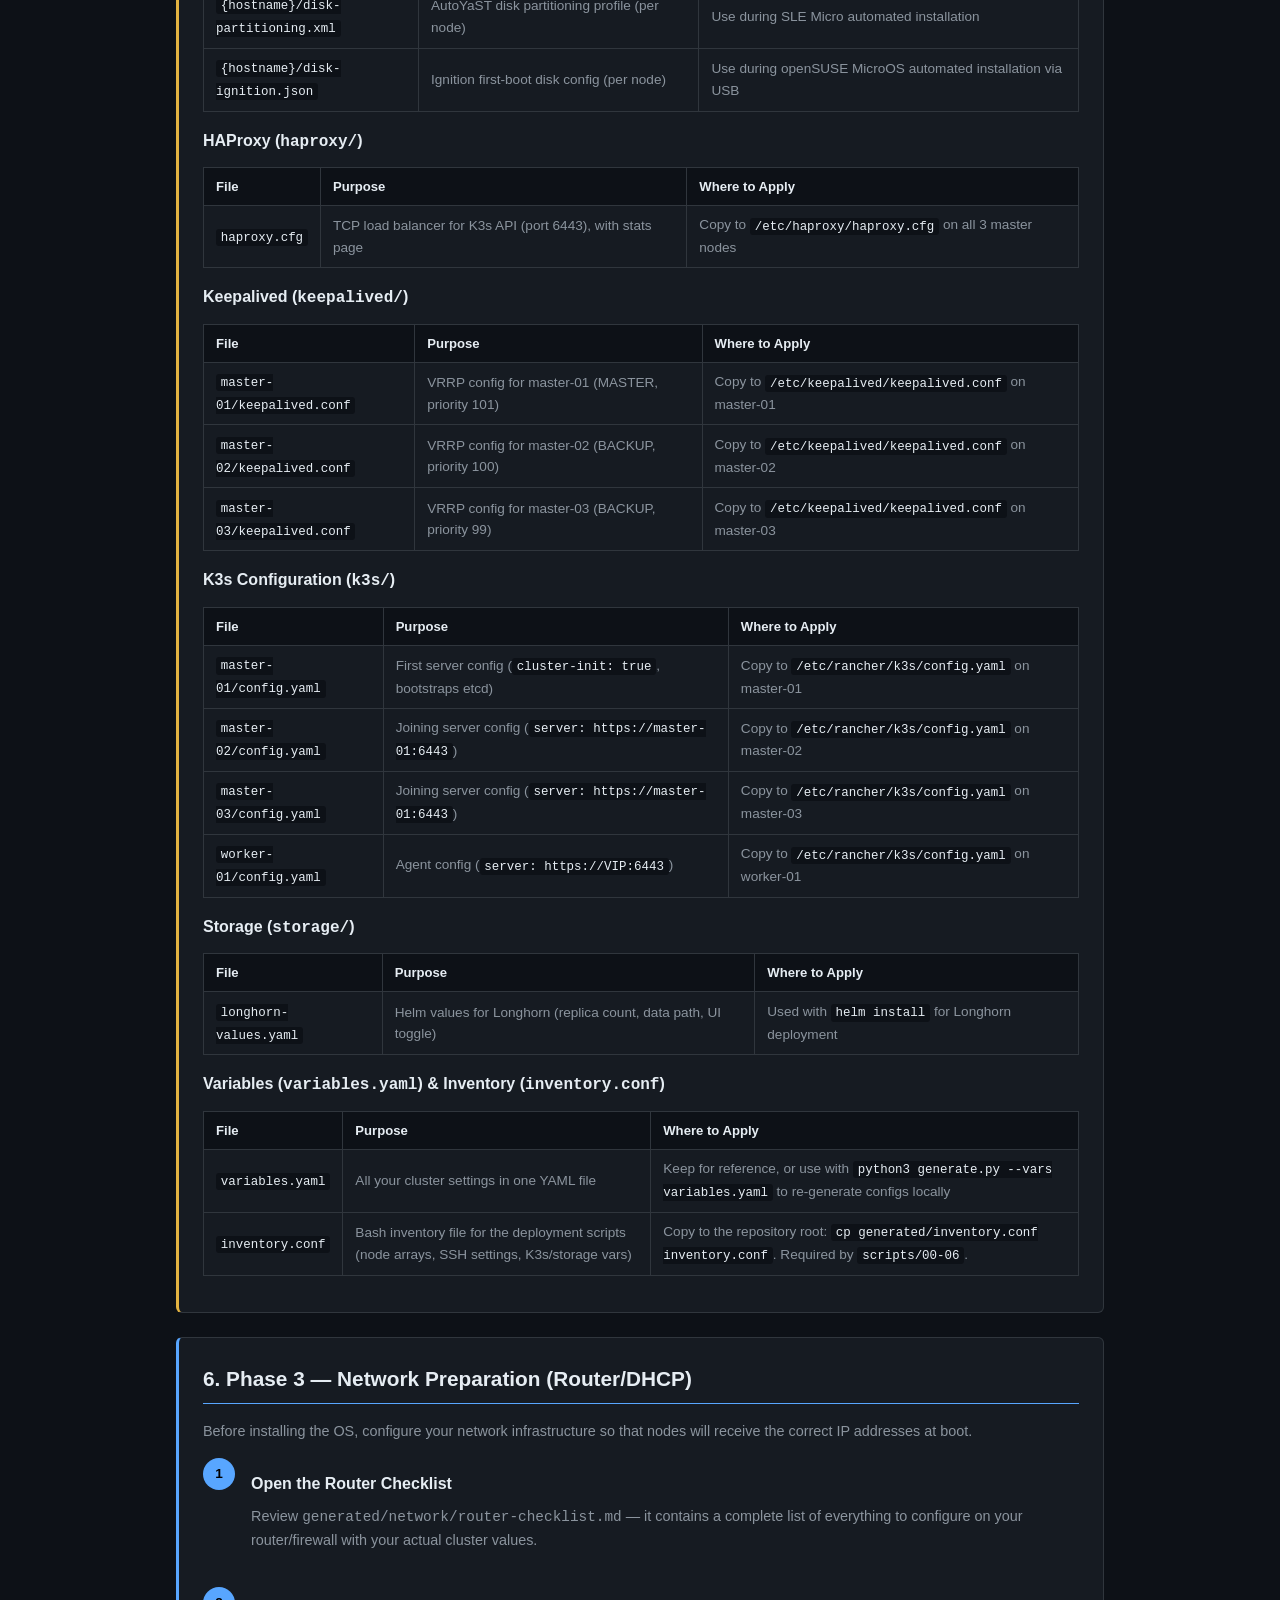
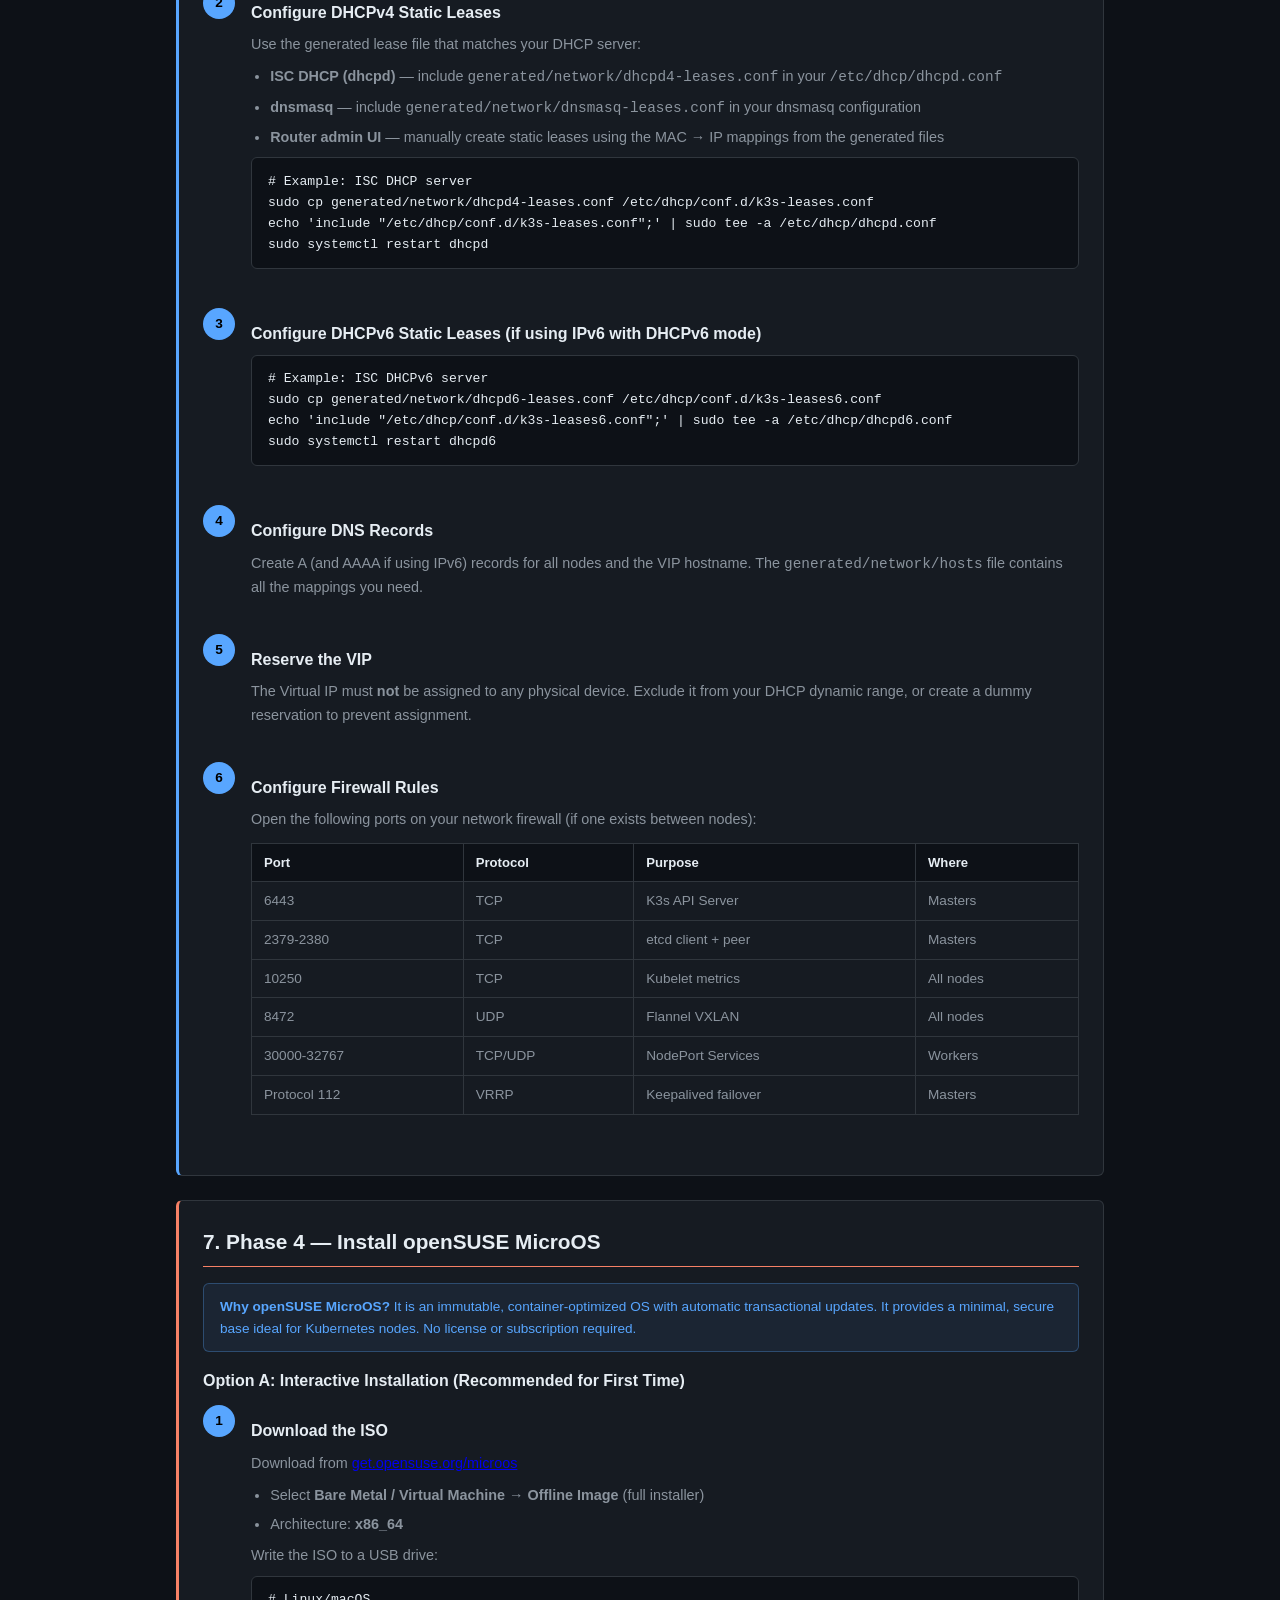
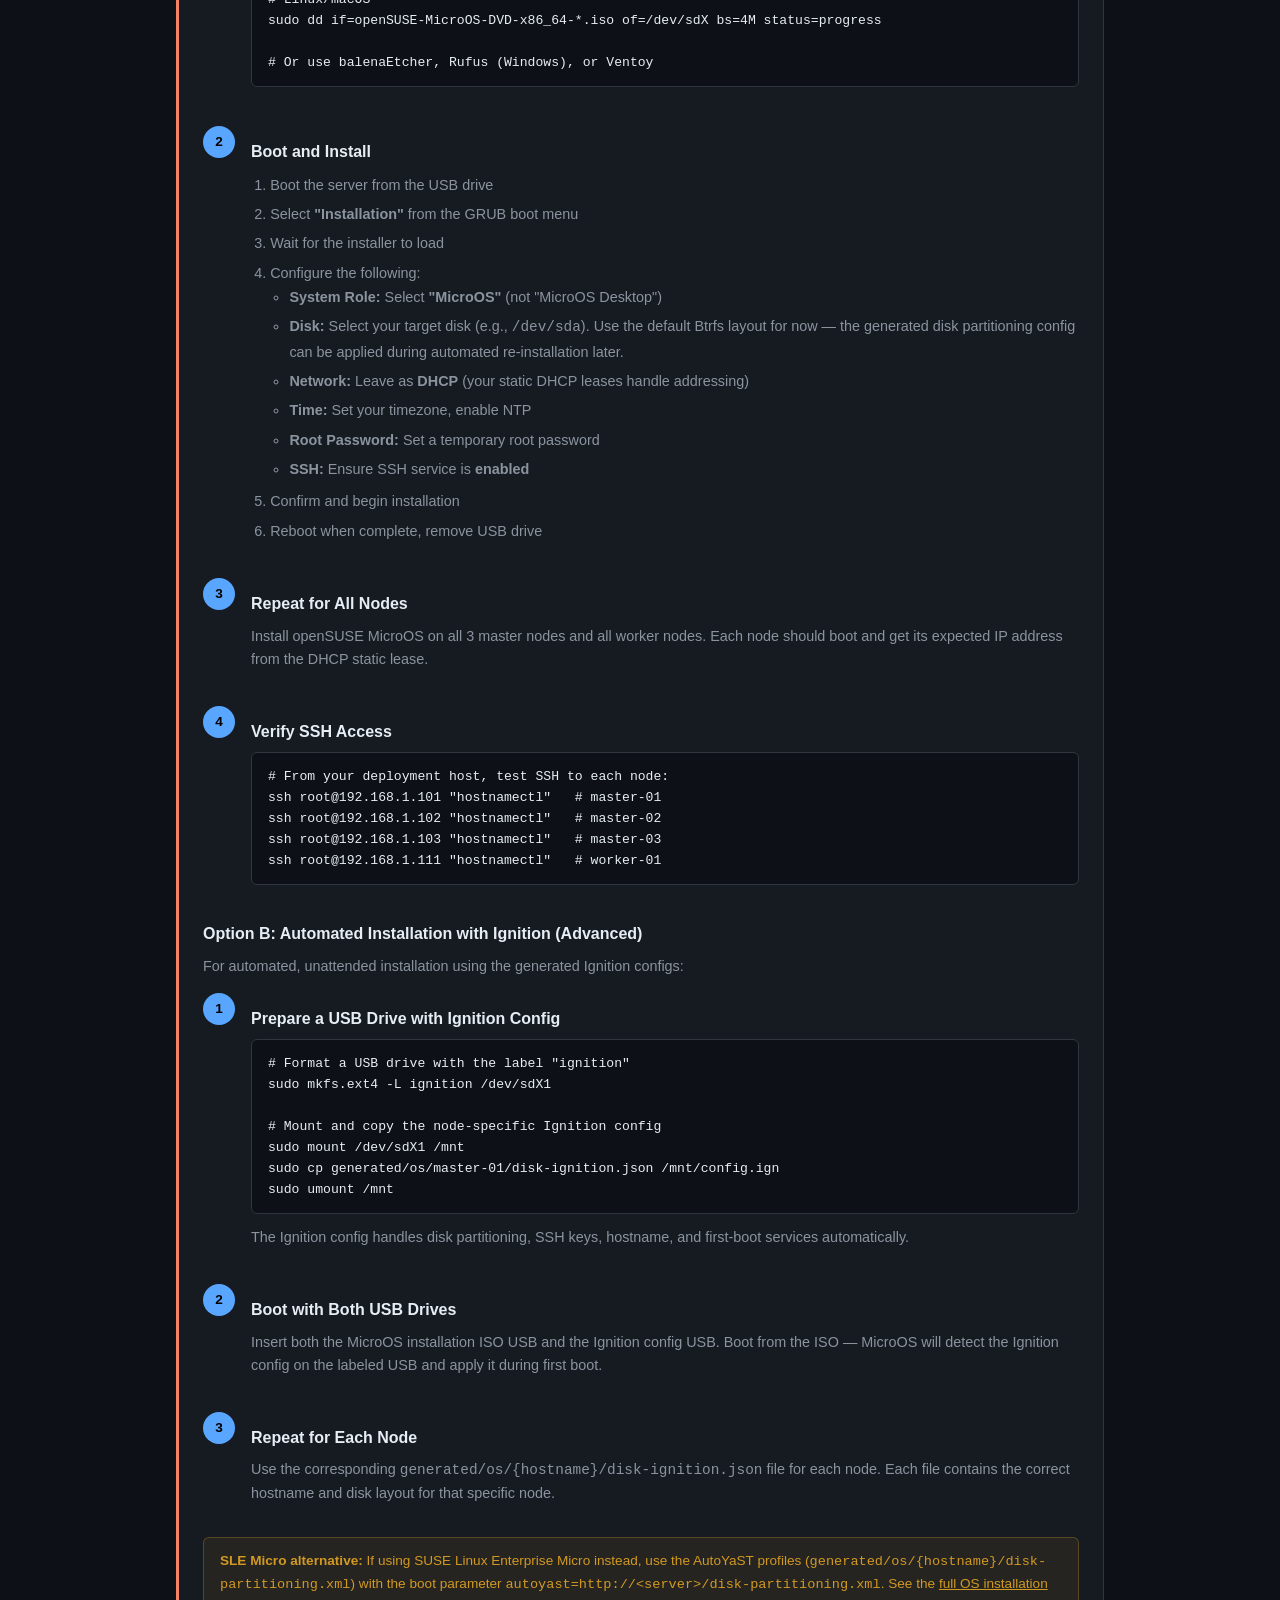
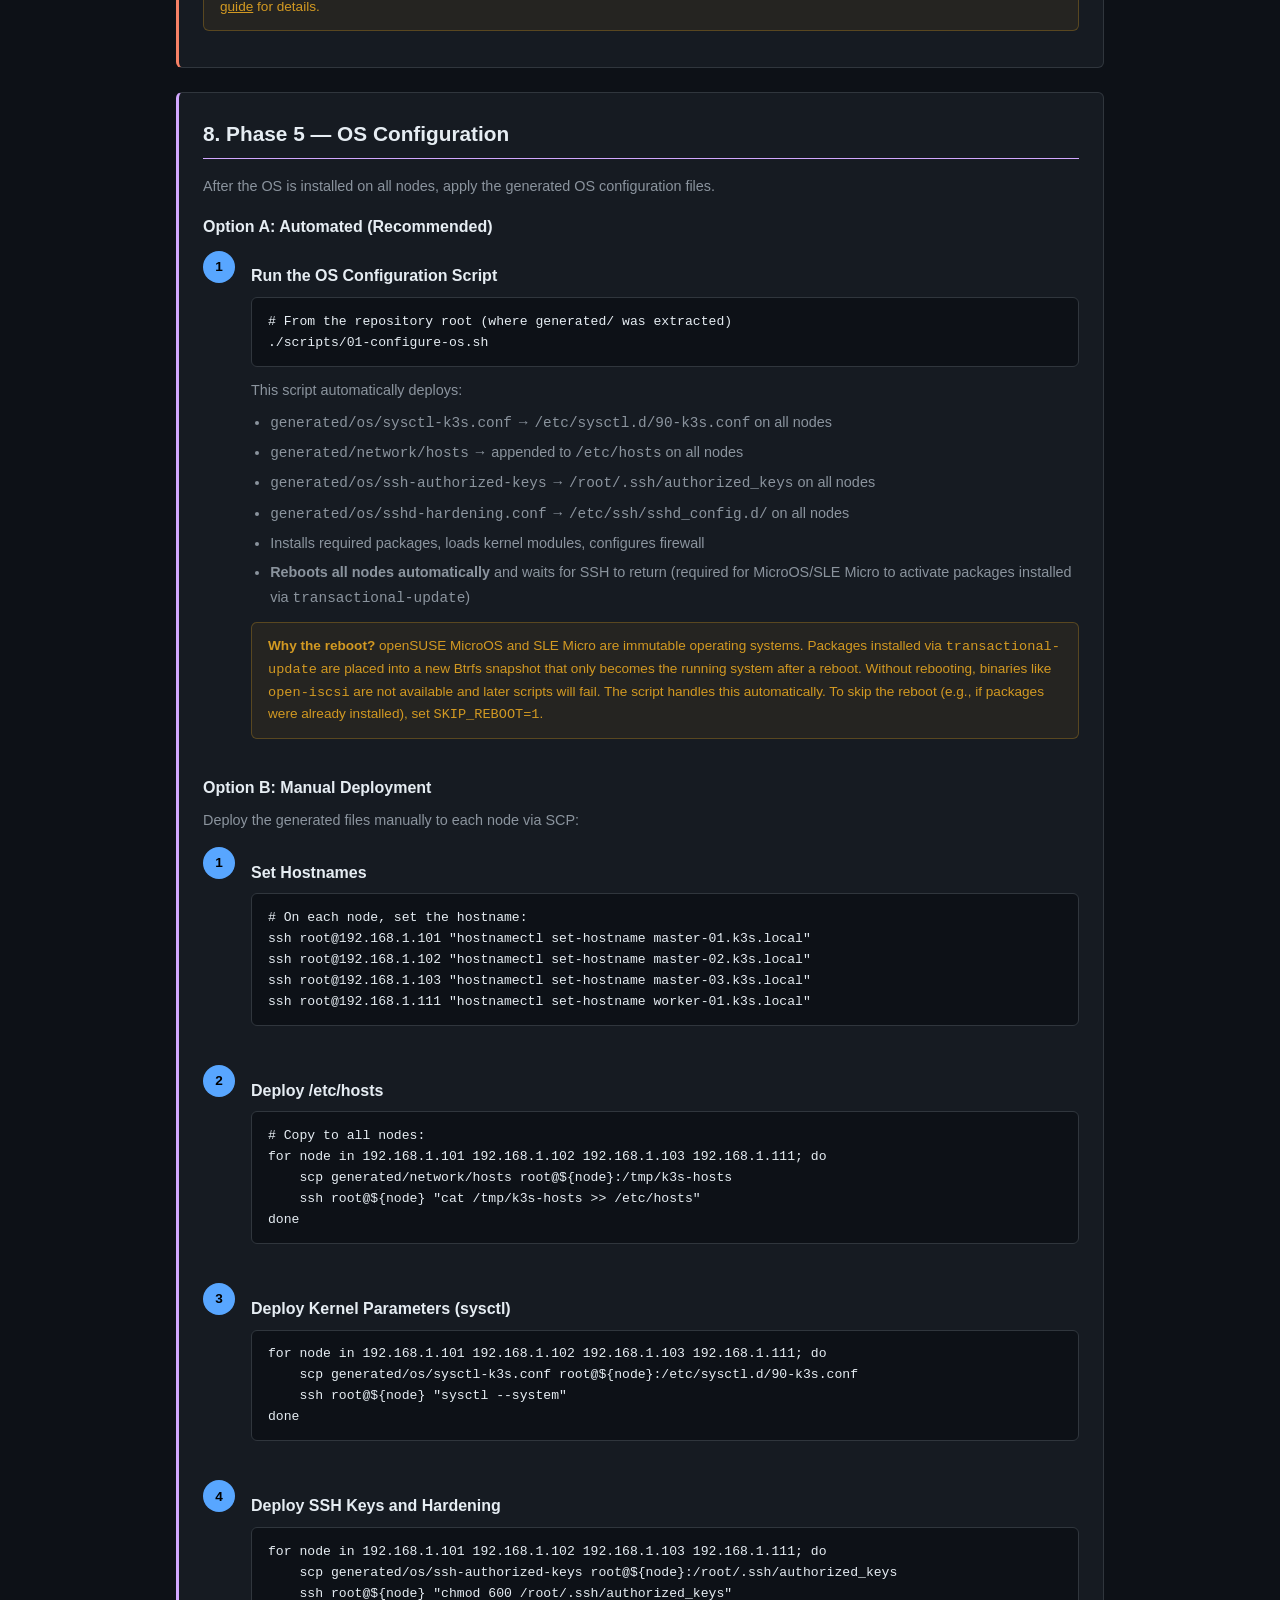
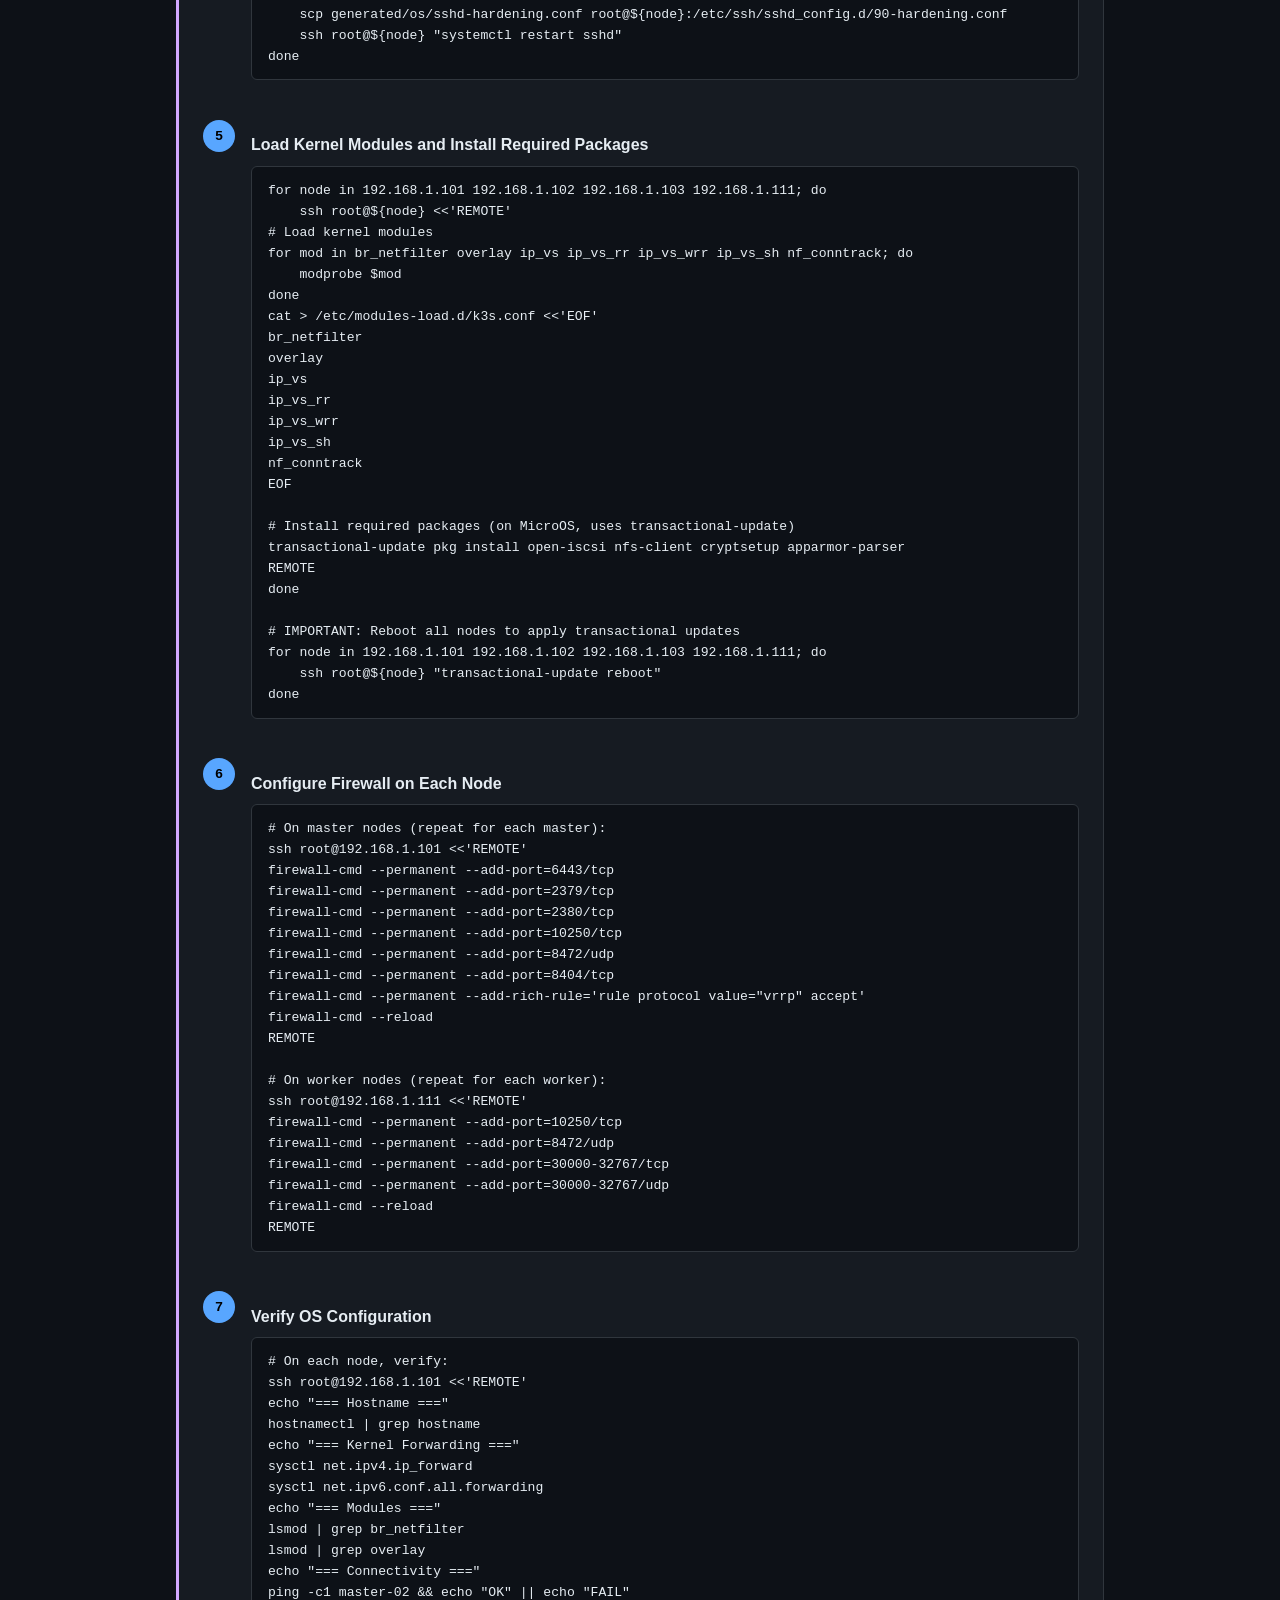
==== commit 1eb26dea: "fix: reboot-and-wait after transactional-update, improve tutorial Fix a silent first-run deploy fail" ====
--- a/web/tutorial.html
+++ b/web/tutorial.html
@@ -34,7 +34,7 @@
                     <li><a href="#prerequisites">Prerequisites</a></li>
                     <li><a href="#phase1">Phase 1 &mdash; Generate Configuration Files</a></li>
                     <li><a href="#phase2">Phase 2 &mdash; Download and Extract the ZIP</a></li>
-                    <li><a href="#generated-files">Understanding the Generated Files (All 26 Files)</a></li>
+                    <li><a href="#generated-files">Understanding the Generated Files (All 27 Files)</a></li>
                     <li><a href="#phase3">Phase 3 &mdash; Network Preparation (Router/DHCP)</a></li>
                     <li><a href="#phase4">Phase 4 &mdash; Install openSUSE MicroOS</a></li>
                     <li><a href="#phase5">Phase 5 &mdash; OS Configuration</a></li>
@@ -43,6 +43,7 @@
                     <li><a href="#phase8">Phase 8 &mdash; Add Worker Nodes</a></li>
                     <li><a href="#phase9">Phase 9 &mdash; Install Persistent Storage</a></li>
                     <li><a href="#verification">Final Verification</a></li>
+                    <li><a href="#recovery">Recovery &amp; Re-Running Steps</a></li>
                     <li><a href="#troubleshooting">Troubleshooting</a></li>
                 </ol>
             </nav>
@@ -135,6 +136,42 @@
             <div class="callout callout-info">
                 <strong>Tip:</strong> If you don't know MAC addresses yet, install the OS first using DHCP, then retrieve them with <code>ip link show eth0 | grep ether</code> and re-generate the configuration.
             </div>
+
+            <h3>Deployment Host Requirements</h3>
+            <p>The deployment is orchestrated from a single machine (your laptop, workstation, or a jump host) that SSHes into each node. It needs:</p>
+            <table class="info-table">
+                <thead>
+                    <tr><th>Tool</th><th>Required?</th><th>Purpose</th></tr>
+                </thead>
+                <tbody>
+                    <tr><td><code>ssh</code> / <code>scp</code></td><td>Required</td><td>Remote execution and file transfer to nodes</td></tr>
+                    <tr><td><code>curl</code></td><td>Required</td><td>K3s installer download, API health checks</td></tr>
+                    <tr><td><code>openssl</code></td><td>Required</td><td>Token generation</td></tr>
+                    <tr><td><code>python3</code> + <code>pip</code></td><td>Optional</td><td>Local config generation via <code>generate.py</code></td></tr>
+                    <tr><td><code>kubectl</code></td><td>Optional</td><td>Cluster verification from deployment host</td></tr>
+                    <tr><td><code>helm</code></td><td>Optional</td><td>Longhorn installation (auto-installed on first master by script 06)</td></tr>
+                </tbody>
+            </table>
+            <p>You must have <strong>root SSH access</strong> to all nodes. Bootstrap with:</p>
+<pre class="code-block">ssh-copy-id -i ~/.ssh/id_ed25519.pub root@&lt;each-node-ip&gt;</pre>
+
+            <h3>Estimated Time</h3>
+            <table class="info-table">
+                <thead>
+                    <tr><th>Phase</th><th>Approx. Time</th><th>Notes</th></tr>
+                </thead>
+                <tbody>
+                    <tr><td>Generate configs</td><td>1&ndash;5 min</td><td>Fill form or edit variables.yaml</td></tr>
+                    <tr><td>Network prep (DHCP/DNS)</td><td>5&ndash;15 min</td><td>Depends on your router/DHCP server</td></tr>
+                    <tr><td>OS installation</td><td>10&ndash;20 min/node</td><td>Interactive or Ignition-automated</td></tr>
+                    <tr><td>OS configuration</td><td>5&ndash;10 min</td><td>Automated; includes reboot + wait</td></tr>
+                    <tr><td>HAProxy &amp; Keepalived</td><td>5&ndash;10 min</td><td>Automated; includes reboot + wait if packages new</td></tr>
+                    <tr><td>K3s bootstrap</td><td>5&ndash;10 min</td><td>~60s per server join</td></tr>
+                    <tr><td>Workers</td><td>2&ndash;5 min</td><td>Per worker</td></tr>
+                    <tr><td>Persistent storage</td><td>3&ndash;10 min</td><td>Longhorn pods take 2-3 min to start</td></tr>
+                    <tr><td><strong>Total</strong></td><td><strong>45&ndash;90 min</strong></td><td>For a 3-master, 3-worker cluster</td></tr>
+                </tbody>
+            </table>
         </section>
 
         <!-- ============================================================ -->
@@ -753,7 +790,11 @@
                         <li><code>generated/os/ssh-authorized-keys</code> &rarr; <code>/root/.ssh/authorized_keys</code> on all nodes</li>
                         <li><code>generated/os/sshd-hardening.conf</code> &rarr; <code>/etc/ssh/sshd_config.d/</code> on all nodes</li>
                         <li>Installs required packages, loads kernel modules, configures firewall</li>
+                        <li><strong>Reboots all nodes automatically</strong> and waits for SSH to return (required for MicroOS/SLE Micro to activate packages installed via <code>transactional-update</code>)</li>
                     </ul>
+                    <div class="callout callout-warning">
+                        <strong>Why the reboot?</strong> openSUSE MicroOS and SLE Micro are immutable operating systems. Packages installed via <code>transactional-update</code> are placed into a new Btrfs snapshot that only becomes the running system after a reboot. Without rebooting, binaries like <code>open-iscsi</code> are not available and later scripts will fail. The script handles this automatically. To skip the reboot (e.g., if packages were already installed), set <code>SKIP_REBOOT=1</code>.
+                    </div>
                 </div>
             </div>
 
@@ -897,7 +938,7 @@
 
             <h3>Option A: Automated</h3>
 <pre class="code-block">./scripts/02-install-haproxy.sh</pre>
-            <p>The script deploys <code>generated/haproxy/haproxy.cfg</code> and each node's <code>generated/keepalived/{hostname}/keepalived.conf</code> automatically.</p>
+            <p>The script deploys <code>generated/haproxy/haproxy.cfg</code> and each node's <code>generated/keepalived/{hostname}/keepalived.conf</code> automatically. If HAProxy/Keepalived packages were newly installed, the script <strong>reboots the affected masters and waits for SSH</strong> before starting services (same immutable-OS reason as the OS configuration step).</p>
 
             <h3>Option B: Manual</h3>
 
@@ -1238,10 +1279,54 @@
         </section>
 
         <!-- ============================================================ -->
+        <!-- Recovery / Idempotency -->
+        <!-- ============================================================ -->
+        <section id="recovery" class="config-section" data-accent="disk">
+            <h2>14. Recovery &amp; Re-Running Steps</h2>
+            <p>The deployment scripts are designed to be re-runnable. If a step fails, fix the underlying issue and re-run the same script.</p>
+
+            <h3>Re-run a deployment script</h3>
+            <p>Each script checks whether its work has already been done (e.g., packages already installed, services already running). Re-running is safe:</p>
+<pre class="code-block"># Re-run OS configuration (will skip already-installed packages)
+./scripts/01-configure-os.sh
+
+# Re-run HAProxy setup (will skip already-installed packages)
+./scripts/02-install-haproxy.sh</pre>
+
+            <h3>Reset a K3s server node (start over)</h3>
+<pre class="code-block"># On the server node itself:
+ssh root@&lt;master-ip&gt; "/usr/local/bin/k3s-uninstall.sh"
+
+# Then re-run the K3s install:
+./scripts/03-install-k3s-first.sh   # for the first master
+./scripts/04-install-k3s-servers.sh  # for master-02/03</pre>
+
+            <h3>Reset a K3s worker node (start over)</h3>
+<pre class="code-block"># On the worker node itself:
+ssh root@&lt;worker-ip&gt; "/usr/local/bin/k3s-agent-uninstall.sh"
+
+# Then re-run the agent install:
+./scripts/05-install-k3s-agents.sh</pre>
+
+            <h3>Regenerate configuration after changes</h3>
+            <p>If you need to change a value (IP, hostname, etc.):</p>
+            <ol>
+                <li>Update the form in the <a href="index.html">Configuration Generator</a> and re-download the ZIP</li>
+                <li>Extract again: <code>unzip -o k3s-config-*.zip -d generated/</code> (<code>-o</code> overwrites)</li>
+                <li>Copy the updated inventory: <code>cp generated/inventory.conf inventory.conf</code></li>
+                <li>Re-run the affected deployment script(s)</li>
+            </ol>
+
+            <div class="callout callout-warning">
+                <strong>Caution:</strong> Changing master IPs or the VIP on an already-running cluster requires re-issuing K3s certificates. It is much simpler to reset and redeploy from scratch than to reconfigure a live cluster's addressing.
+            </div>
+        </section>
+
+        <!-- ============================================================ -->
         <!-- Troubleshooting -->
         <!-- ============================================================ -->
         <section id="troubleshooting" class="config-section" data-accent="keepalived">
-            <h2>14. Troubleshooting</h2>
+            <h2>15. Troubleshooting</h2>
 
             <table class="info-table">
                 <thead>
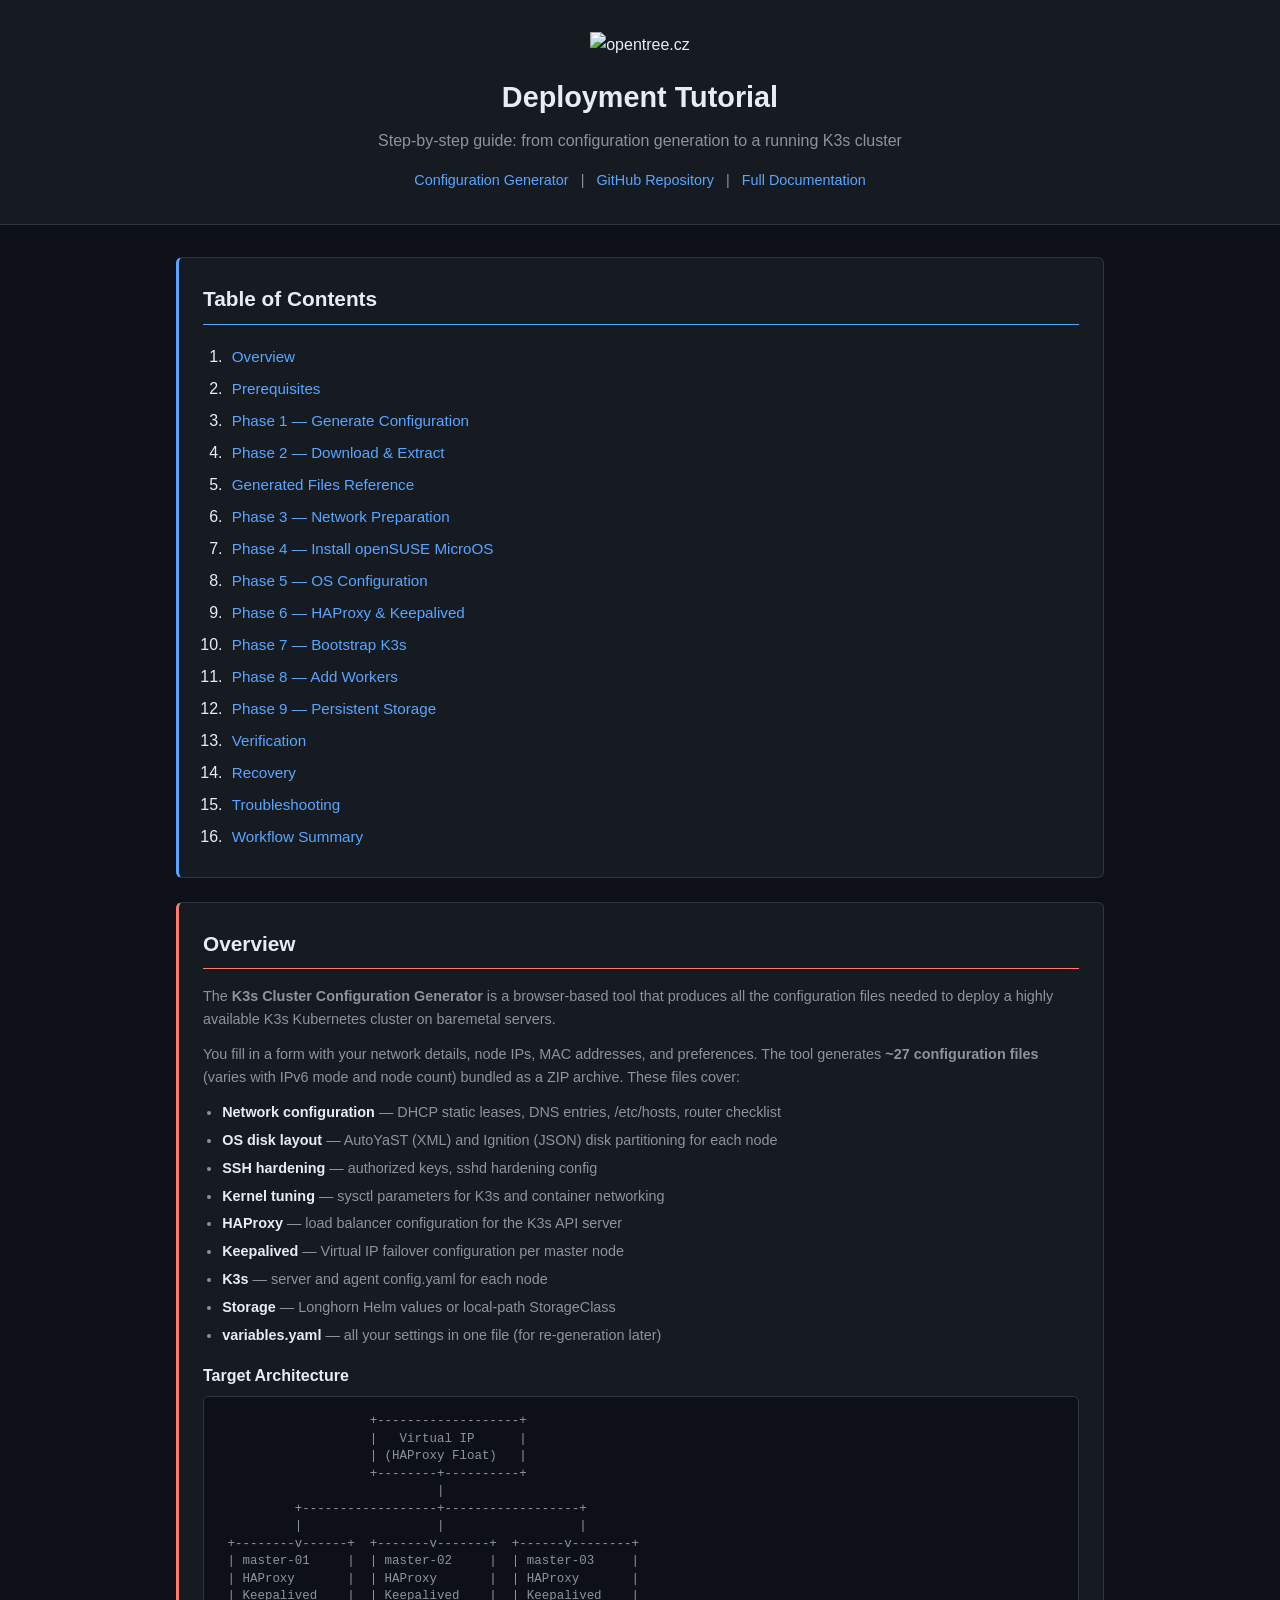
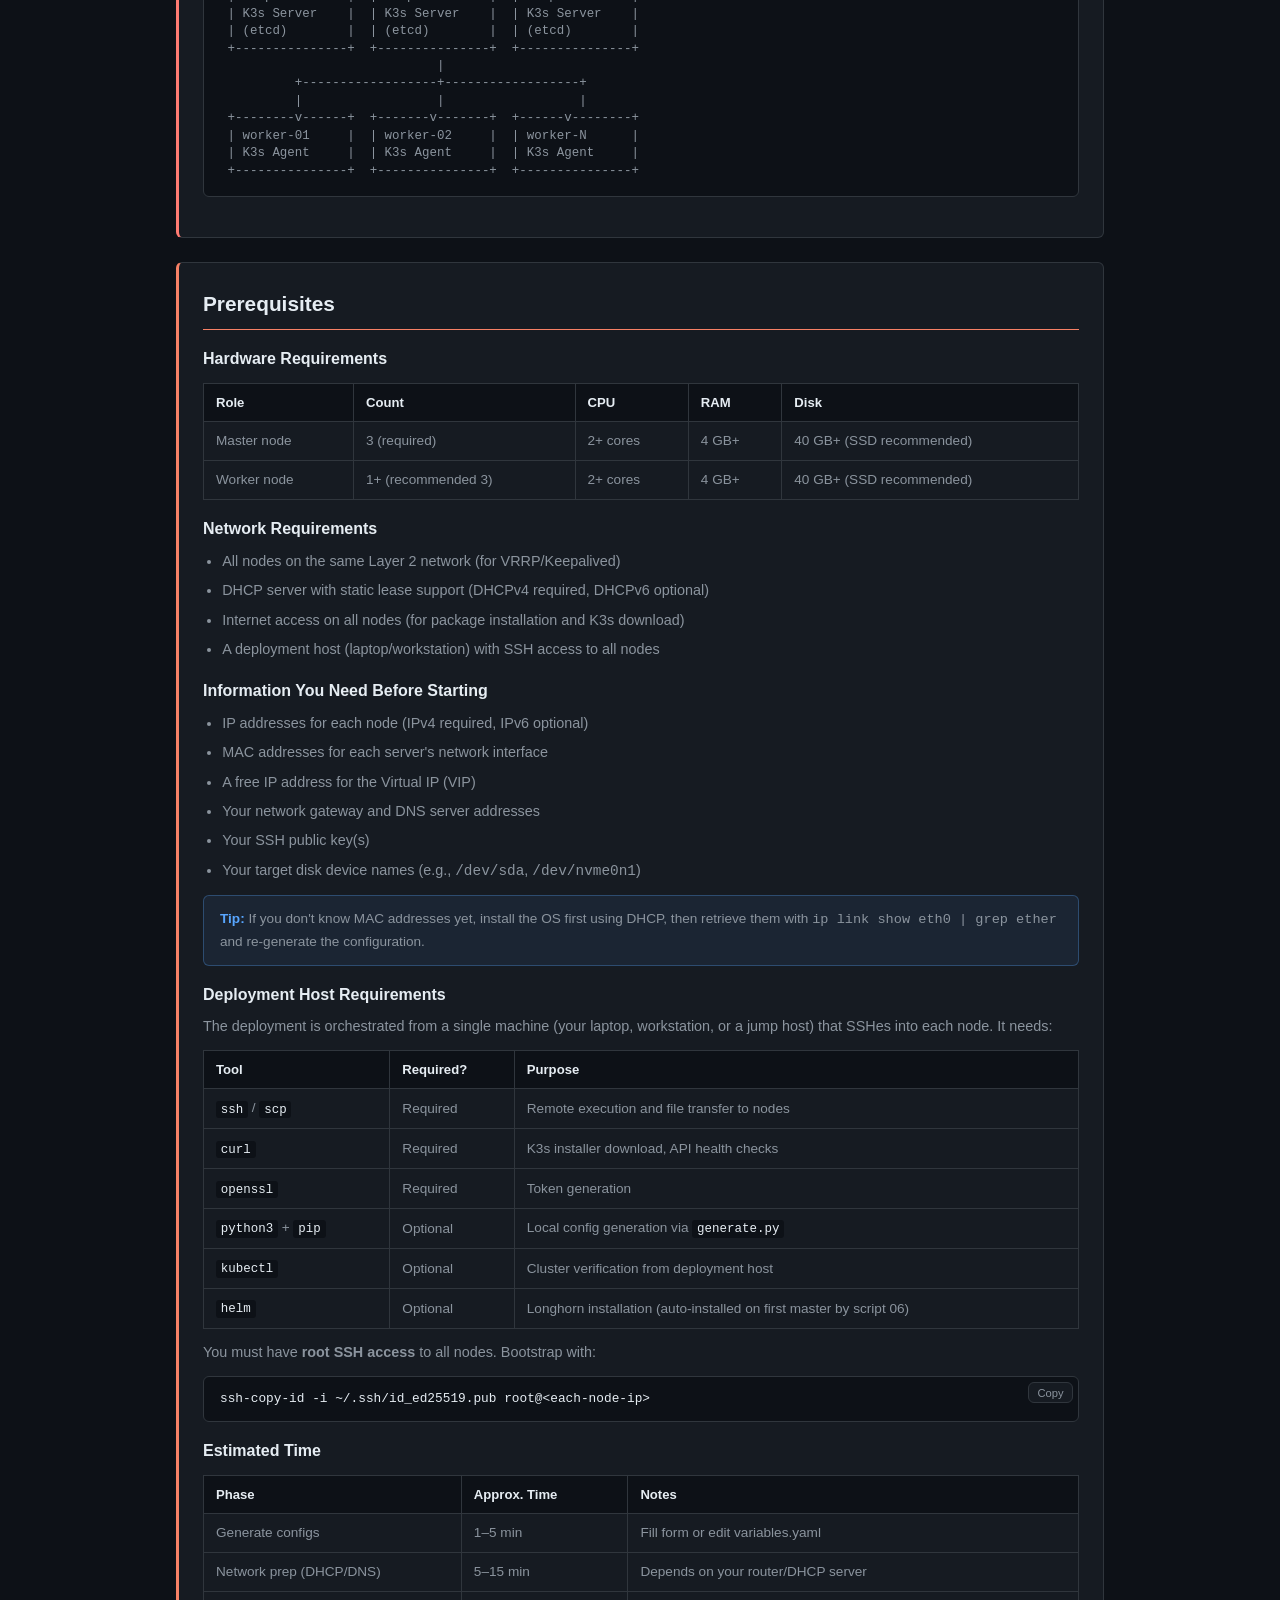
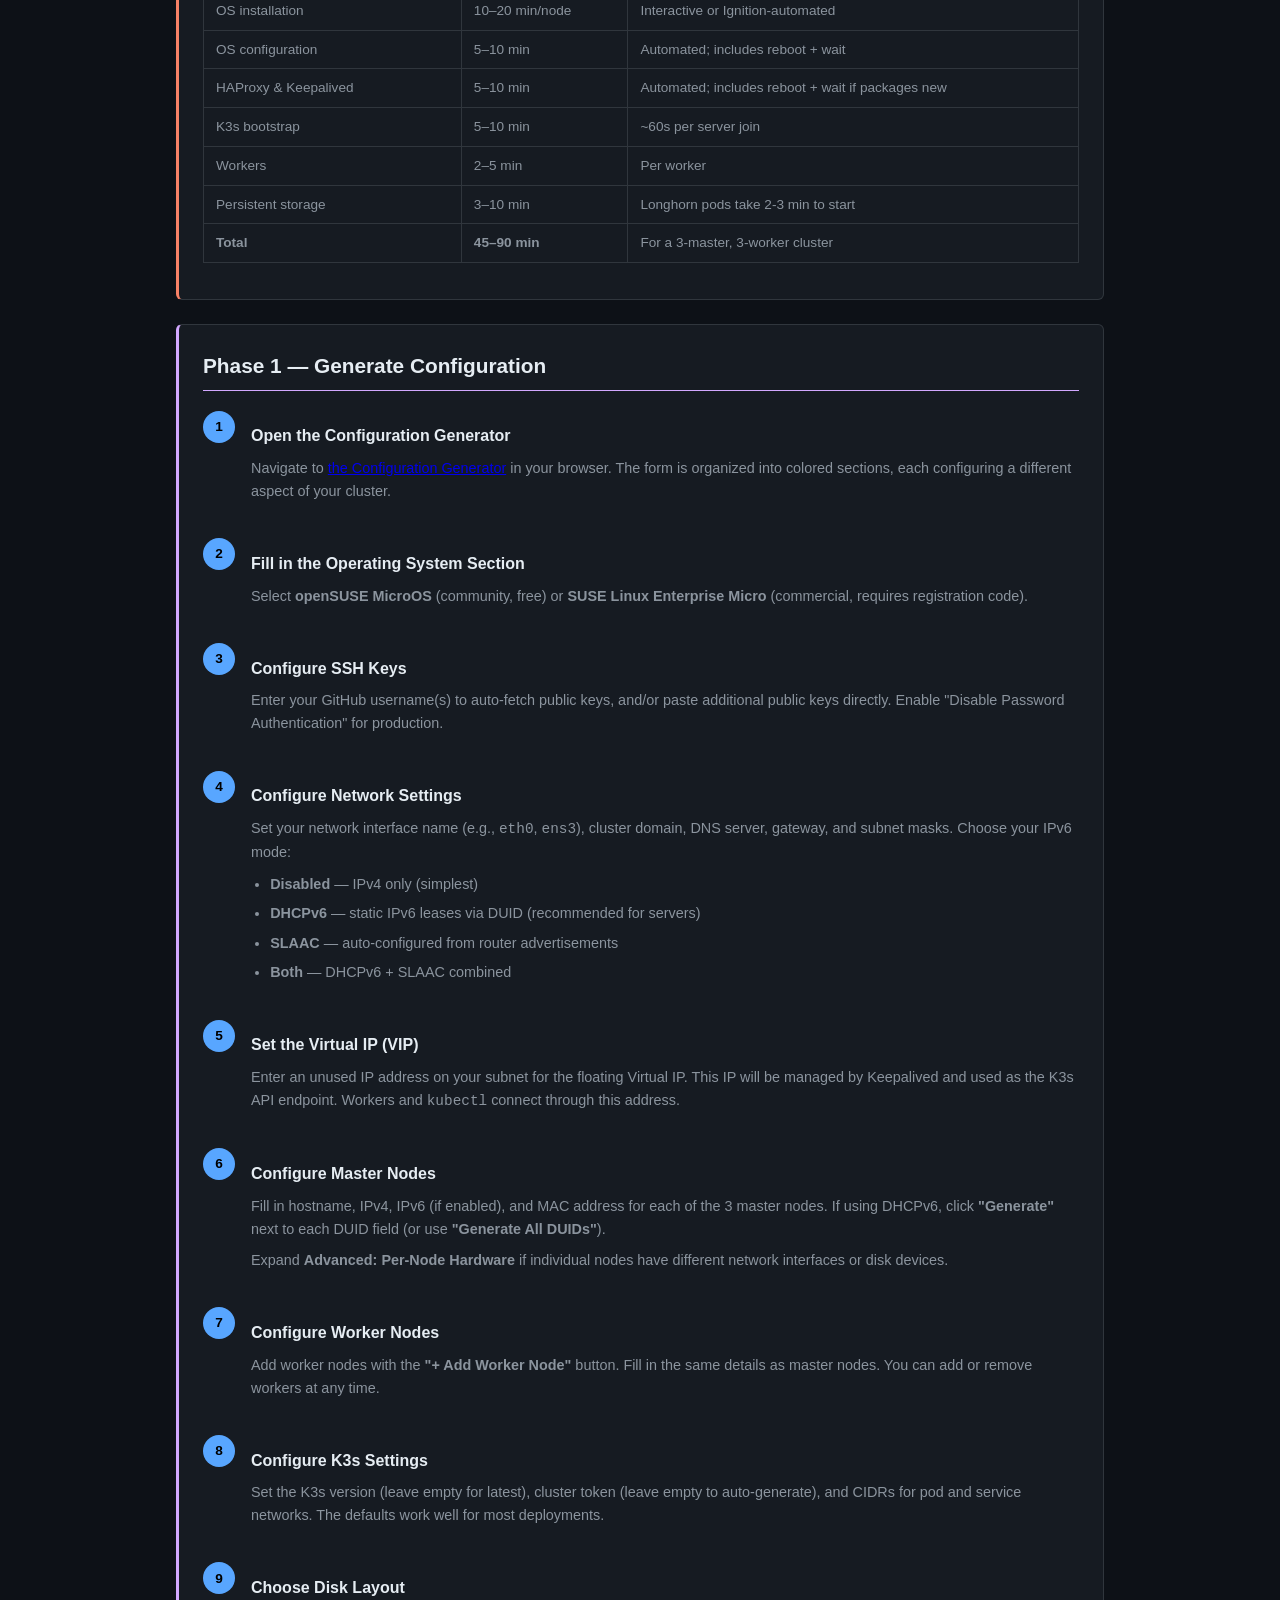
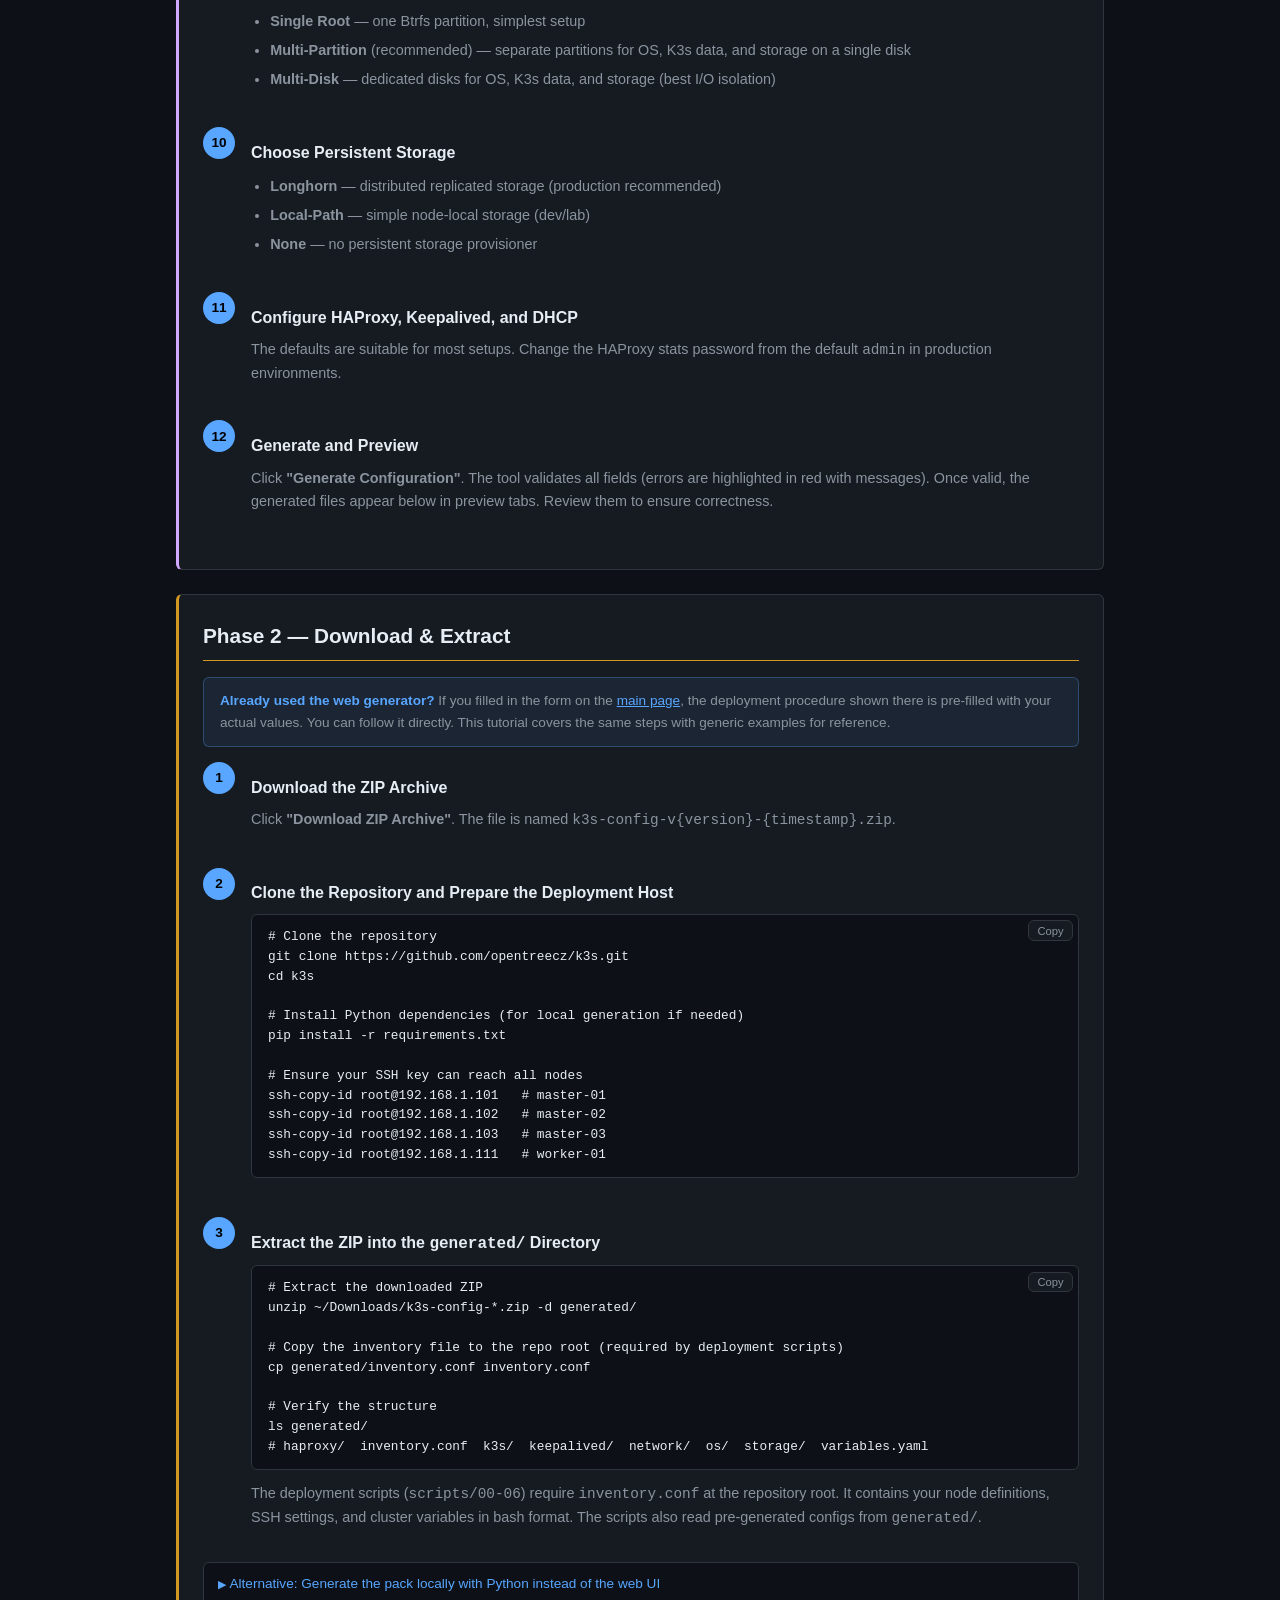
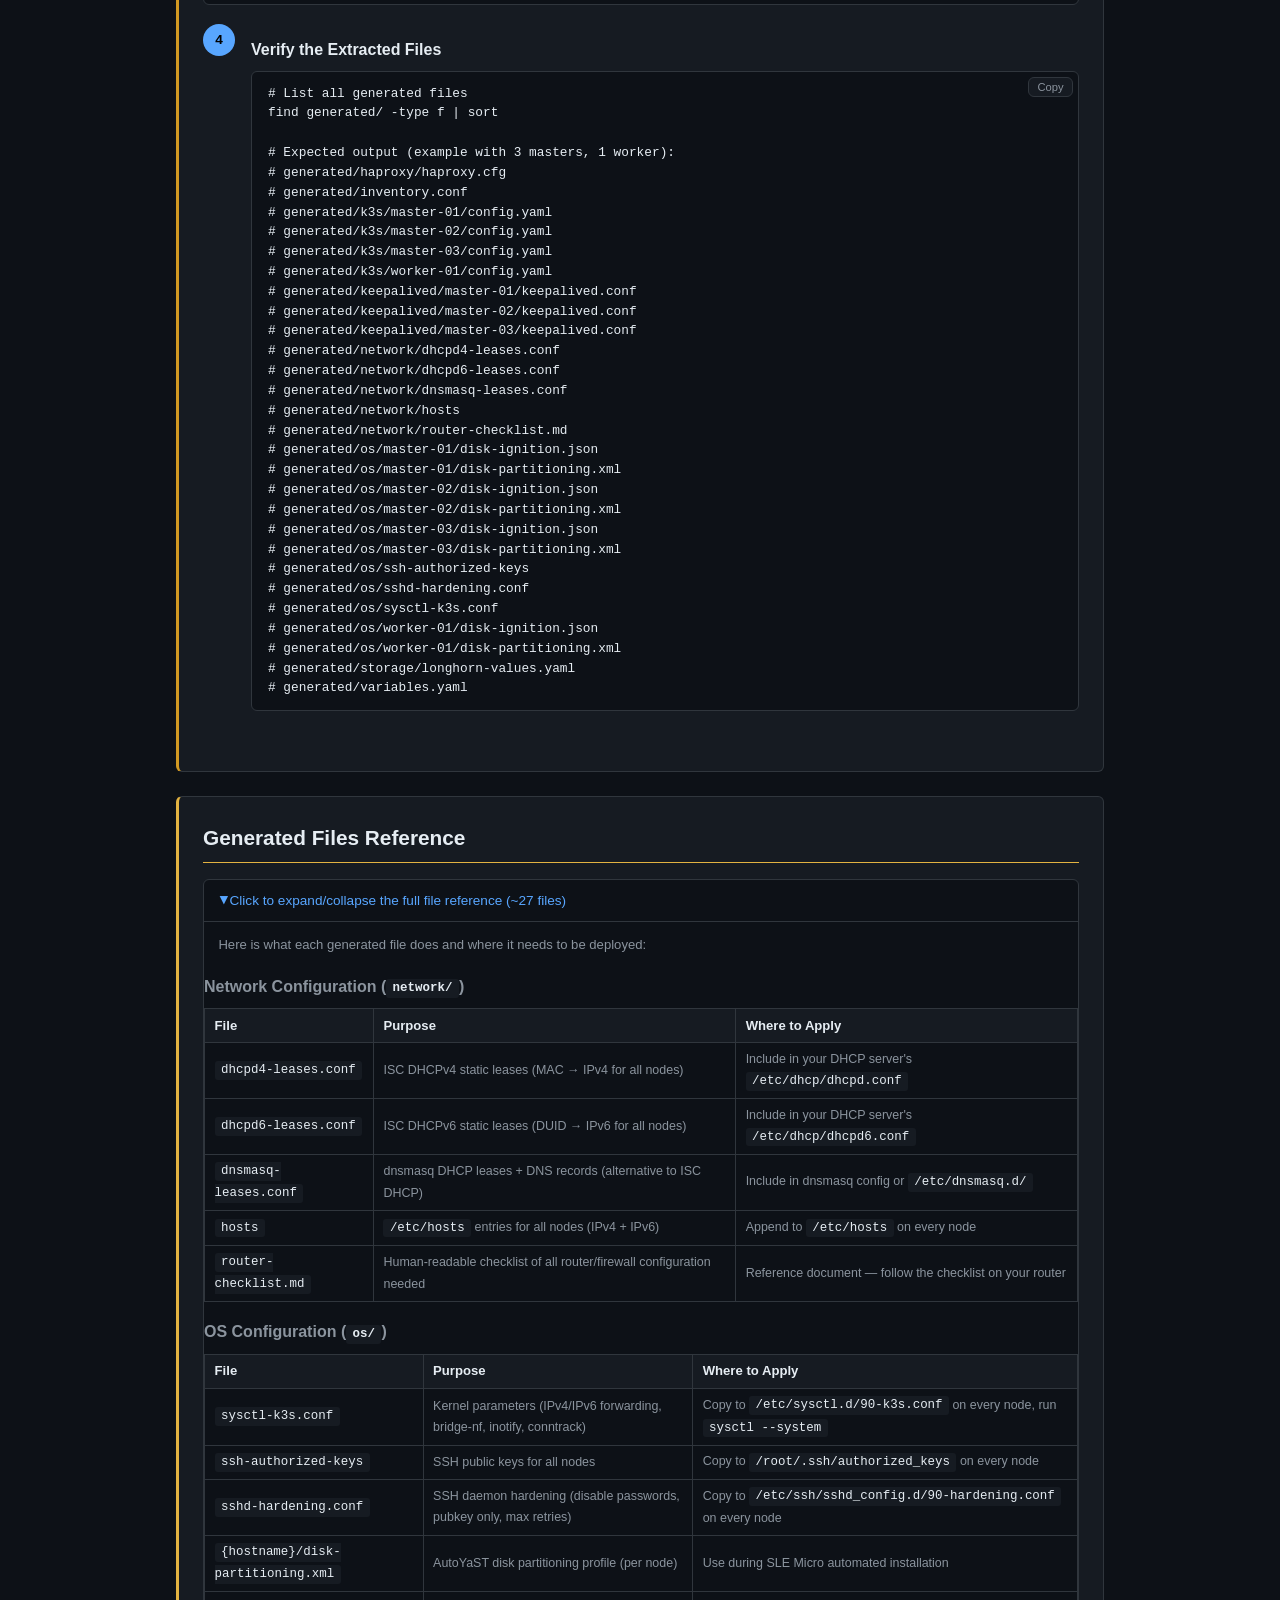
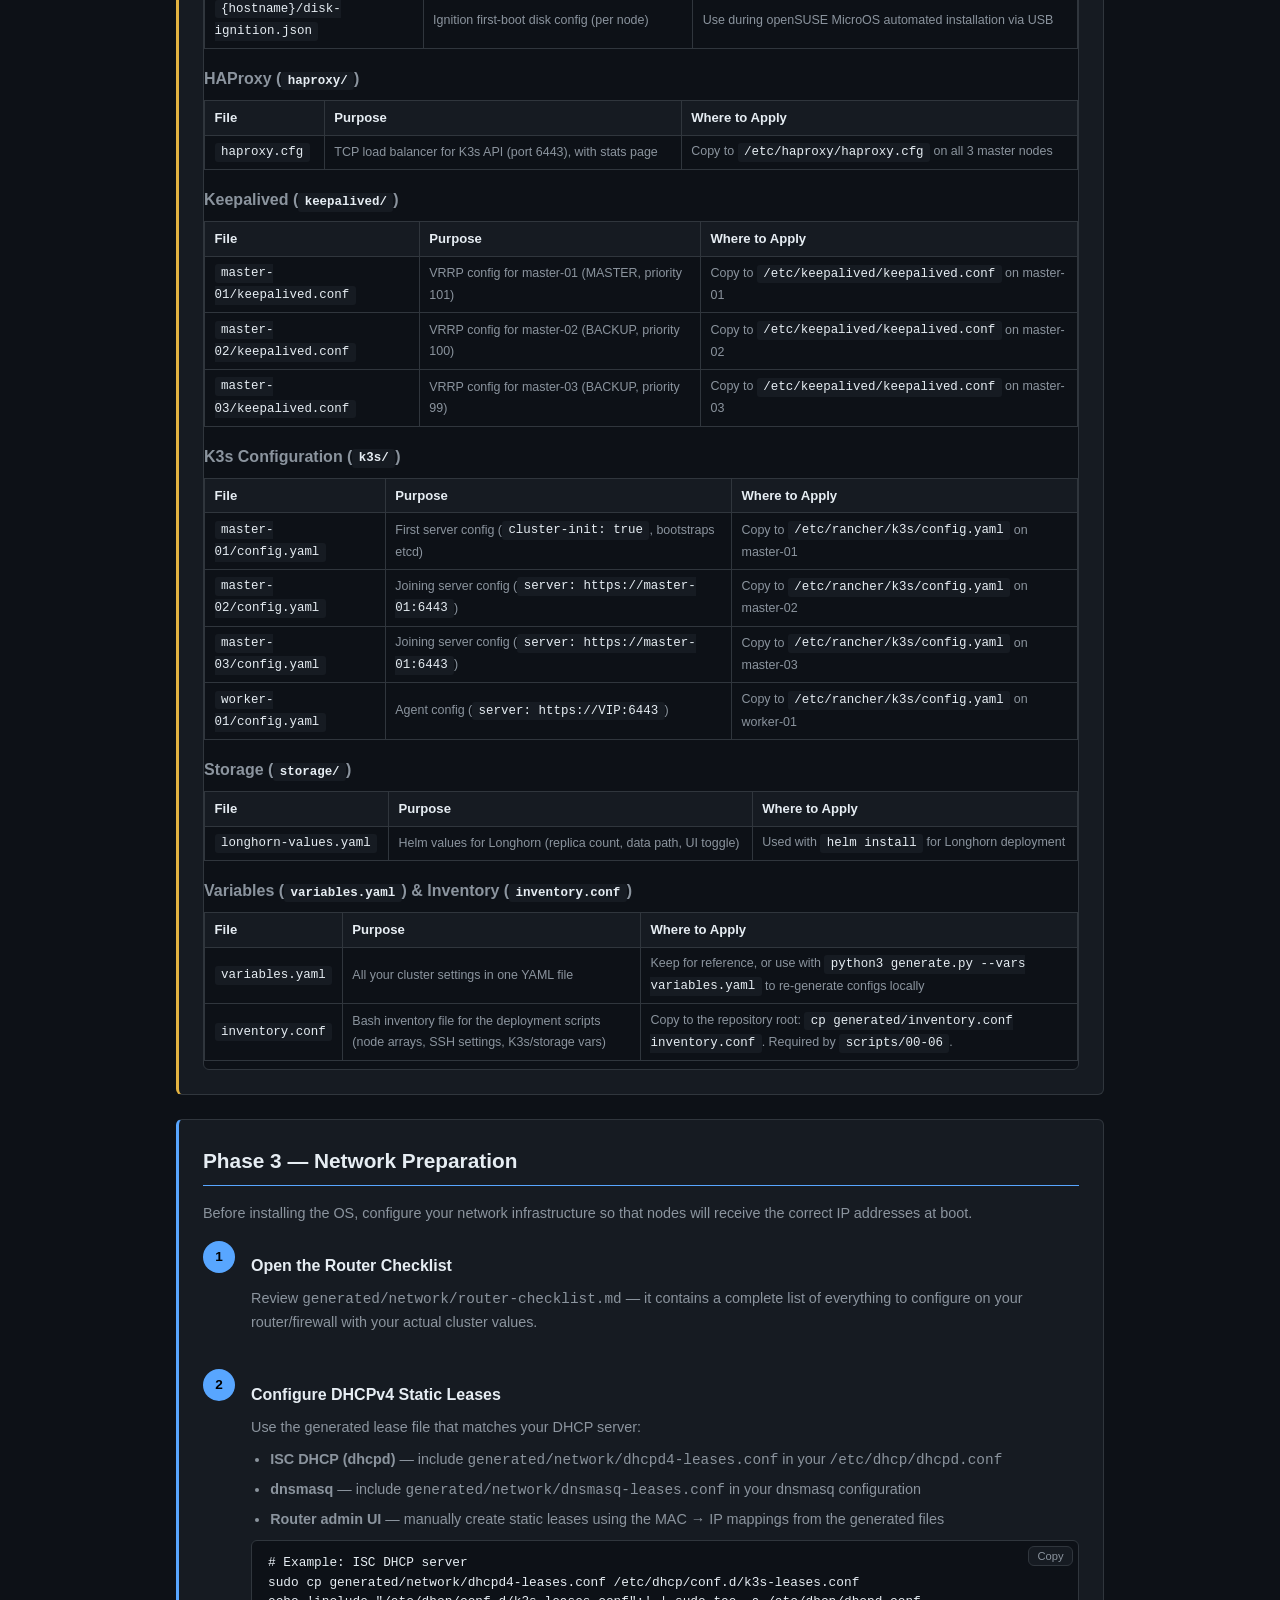
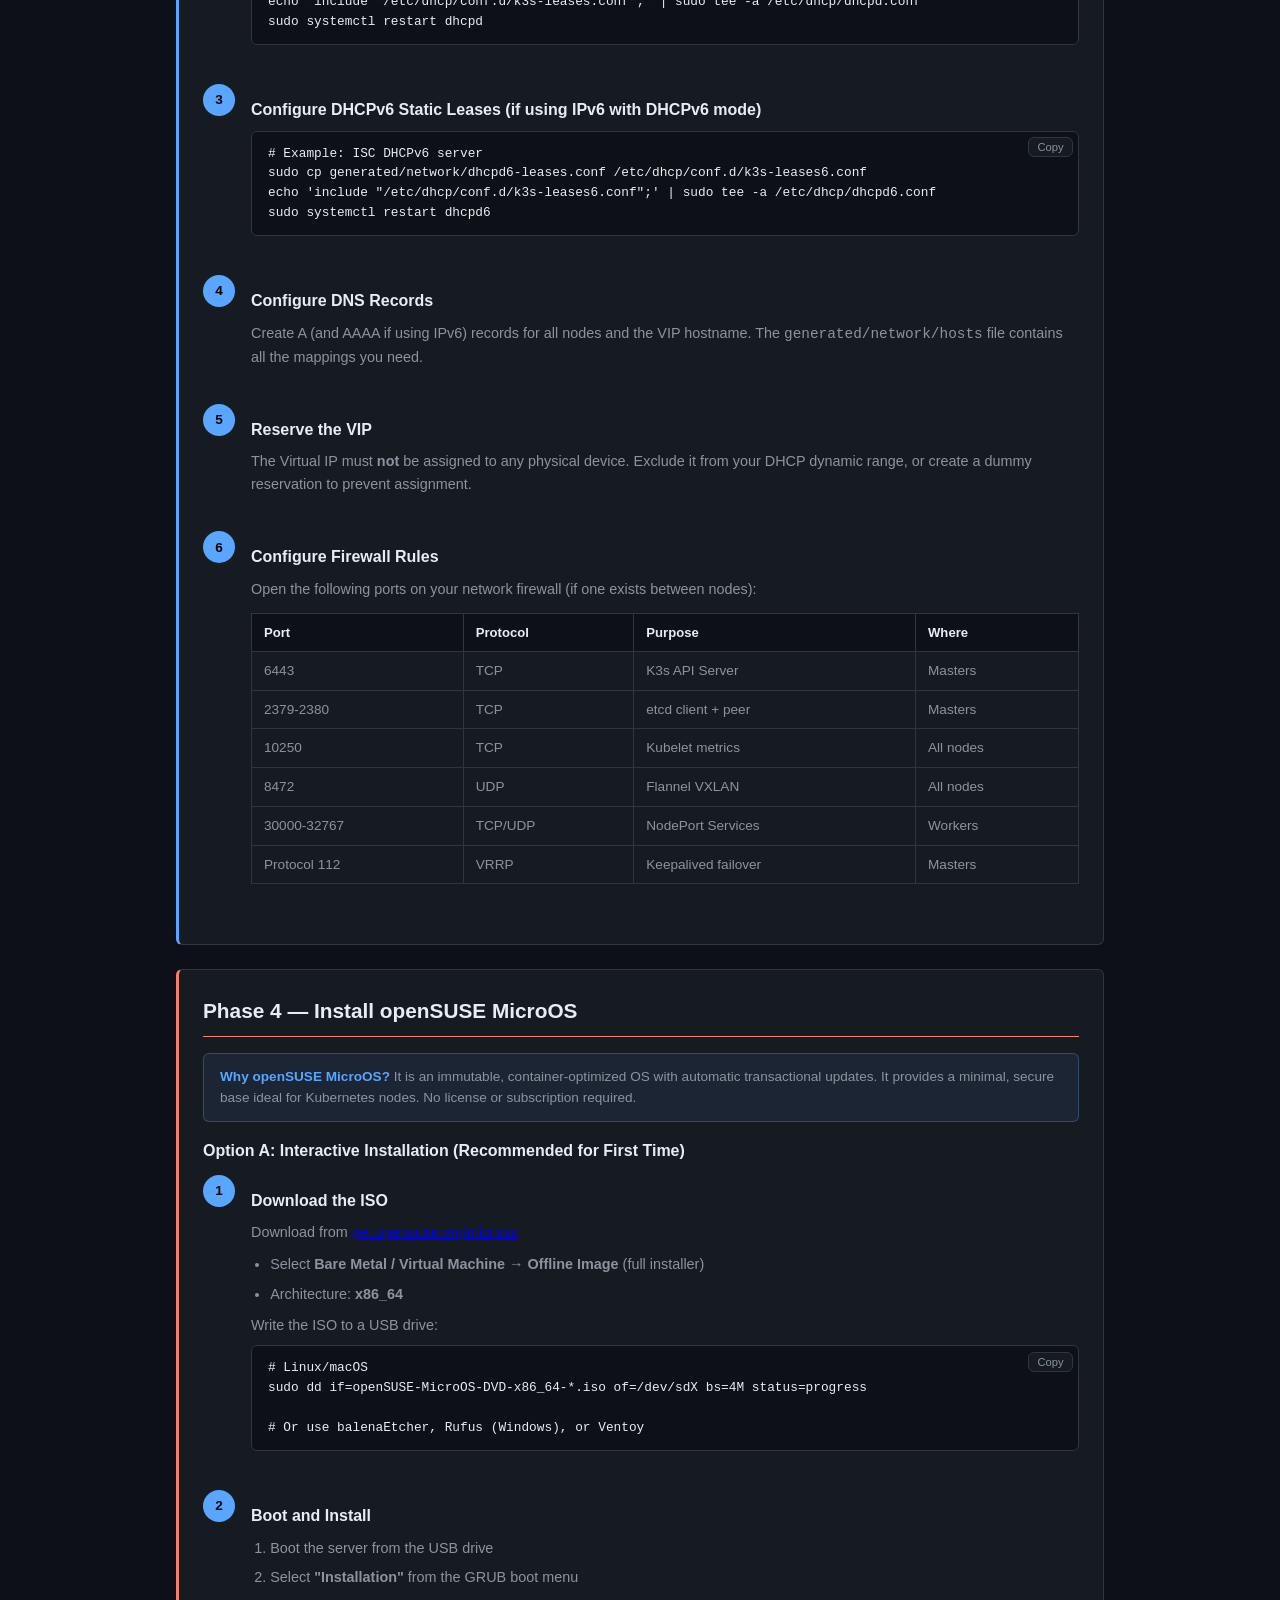
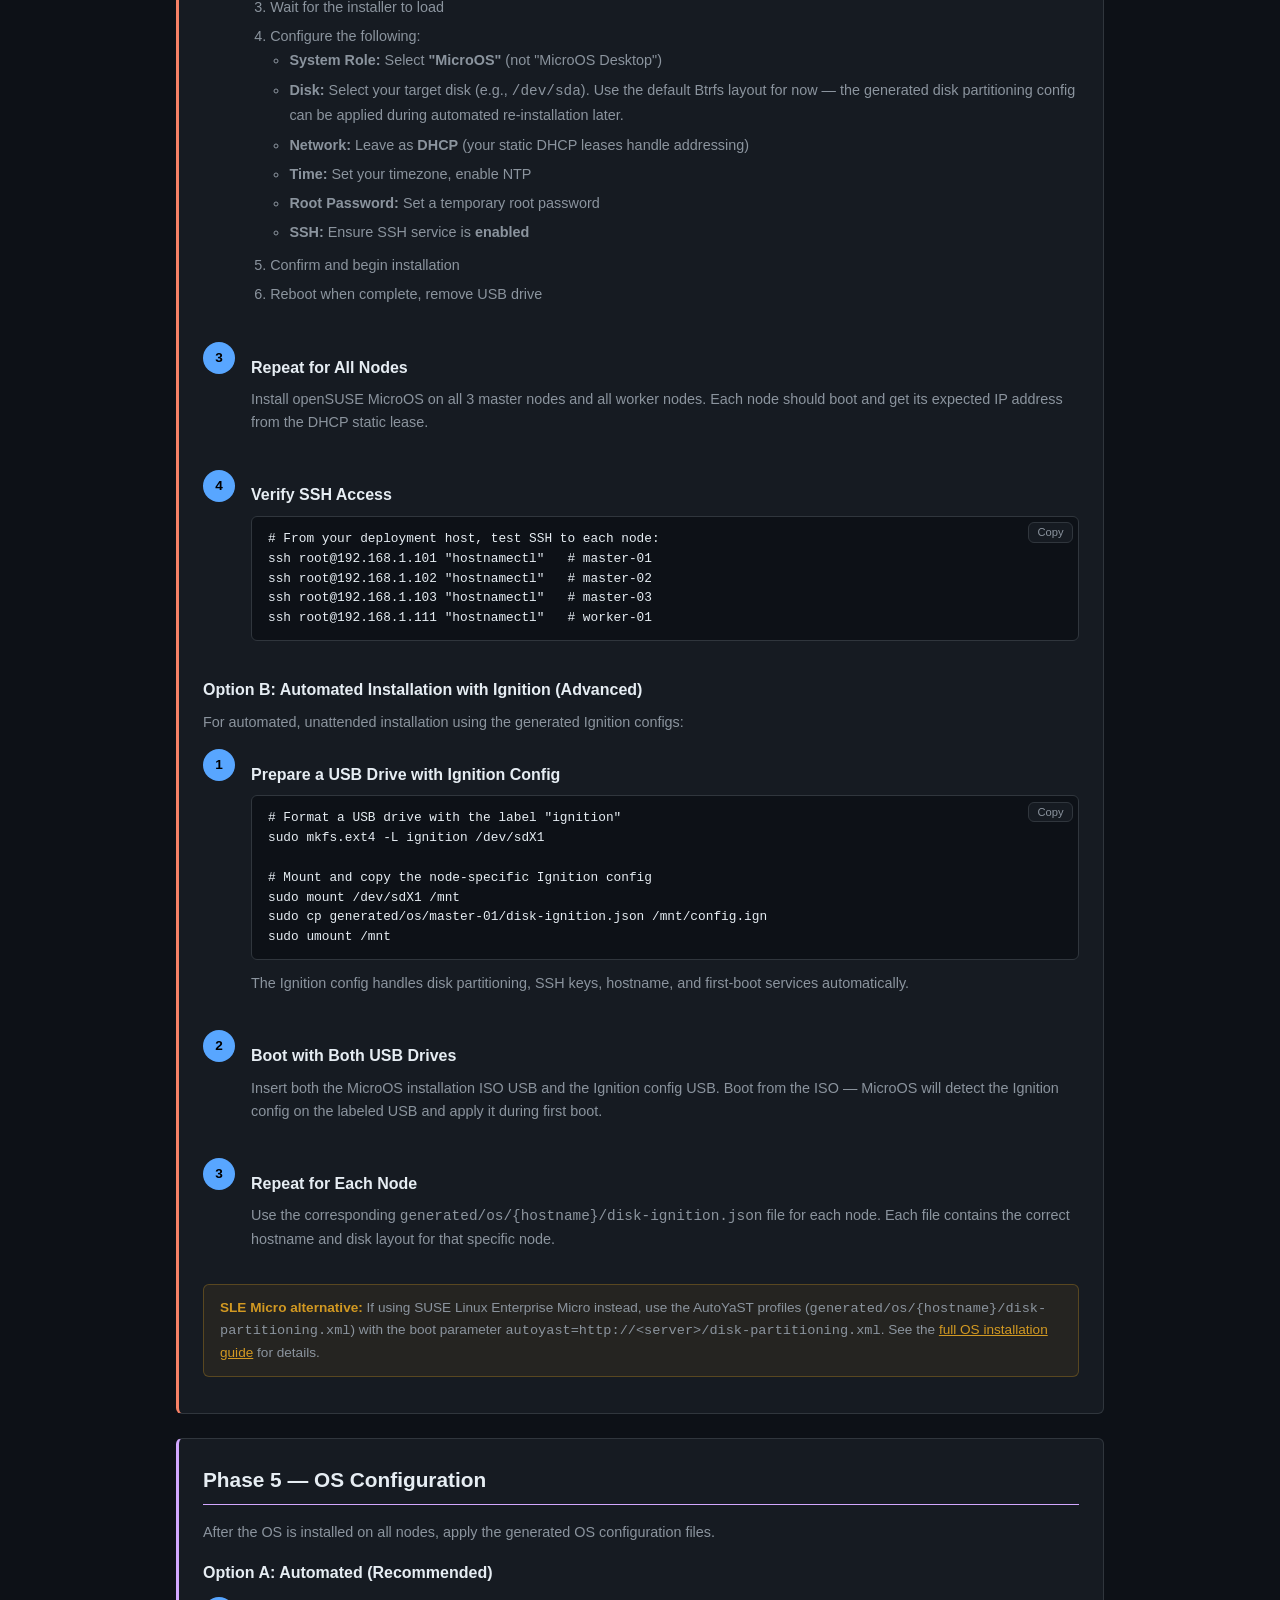
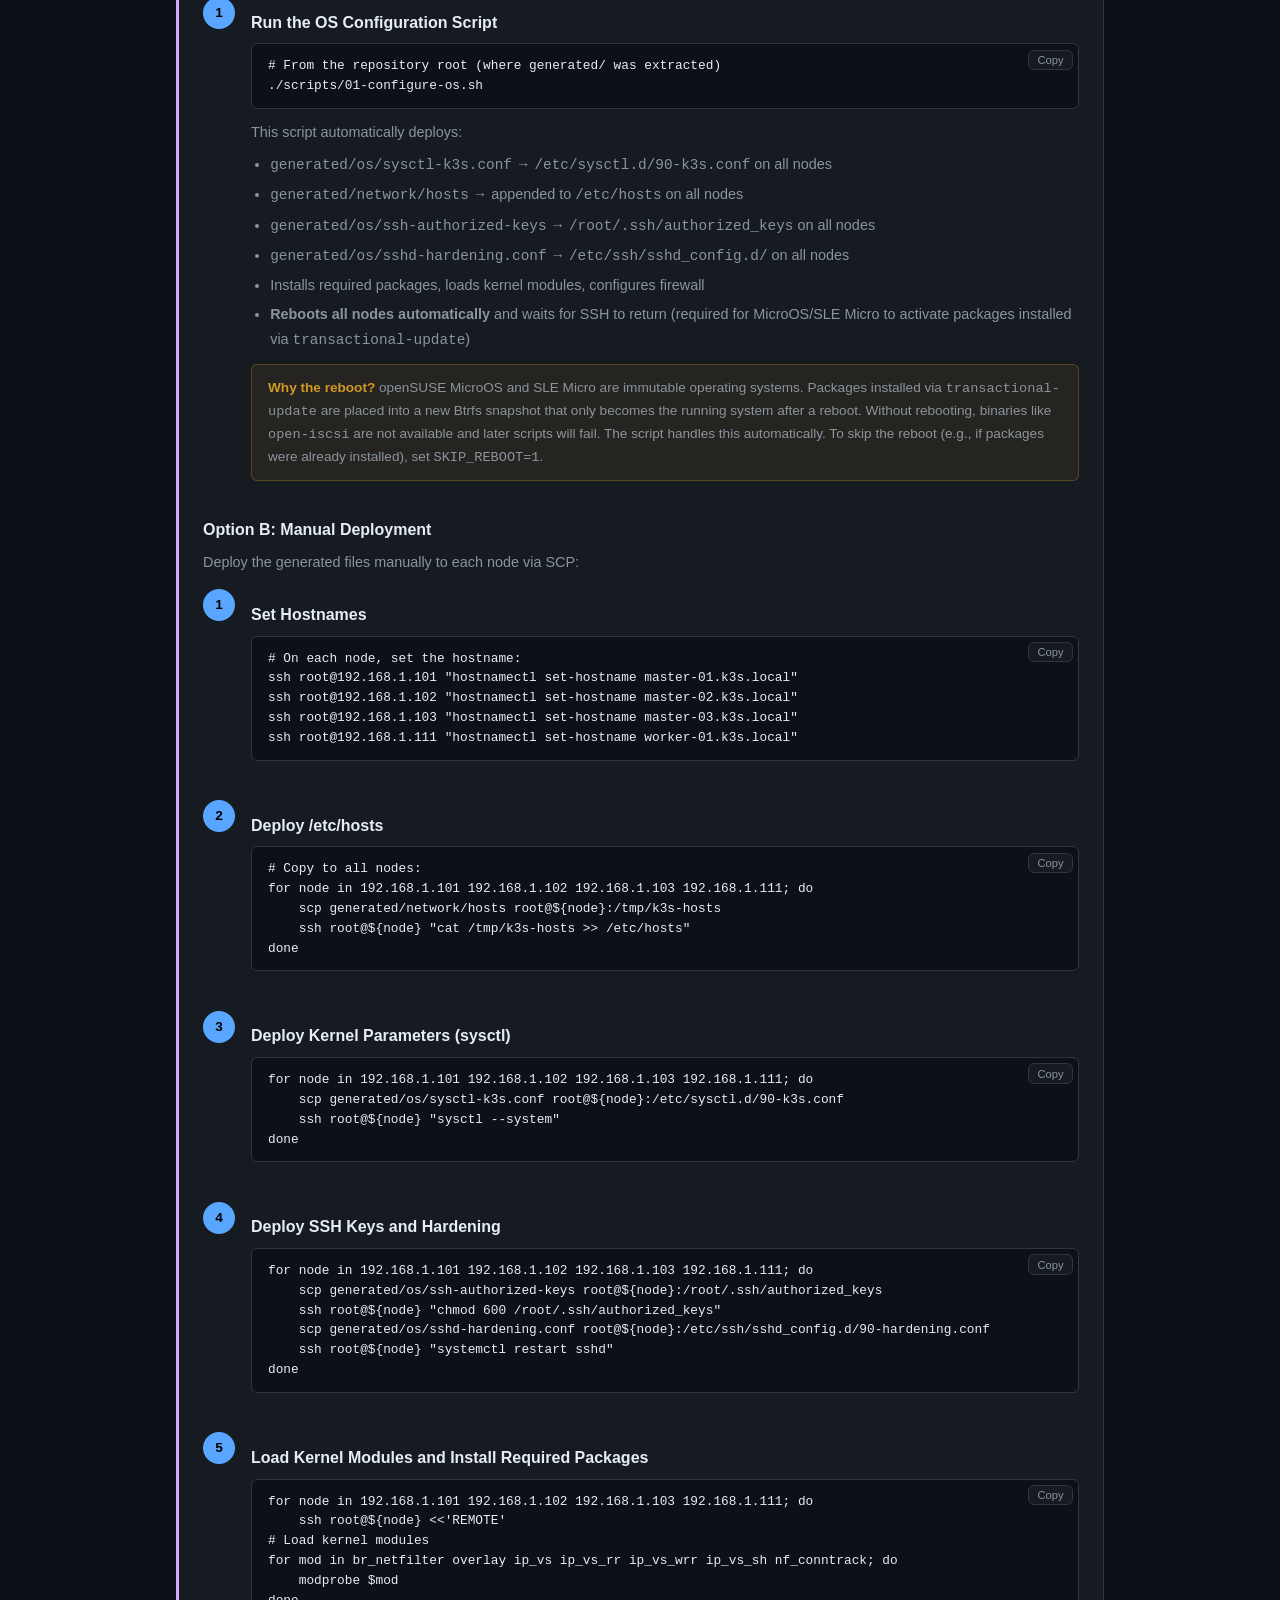
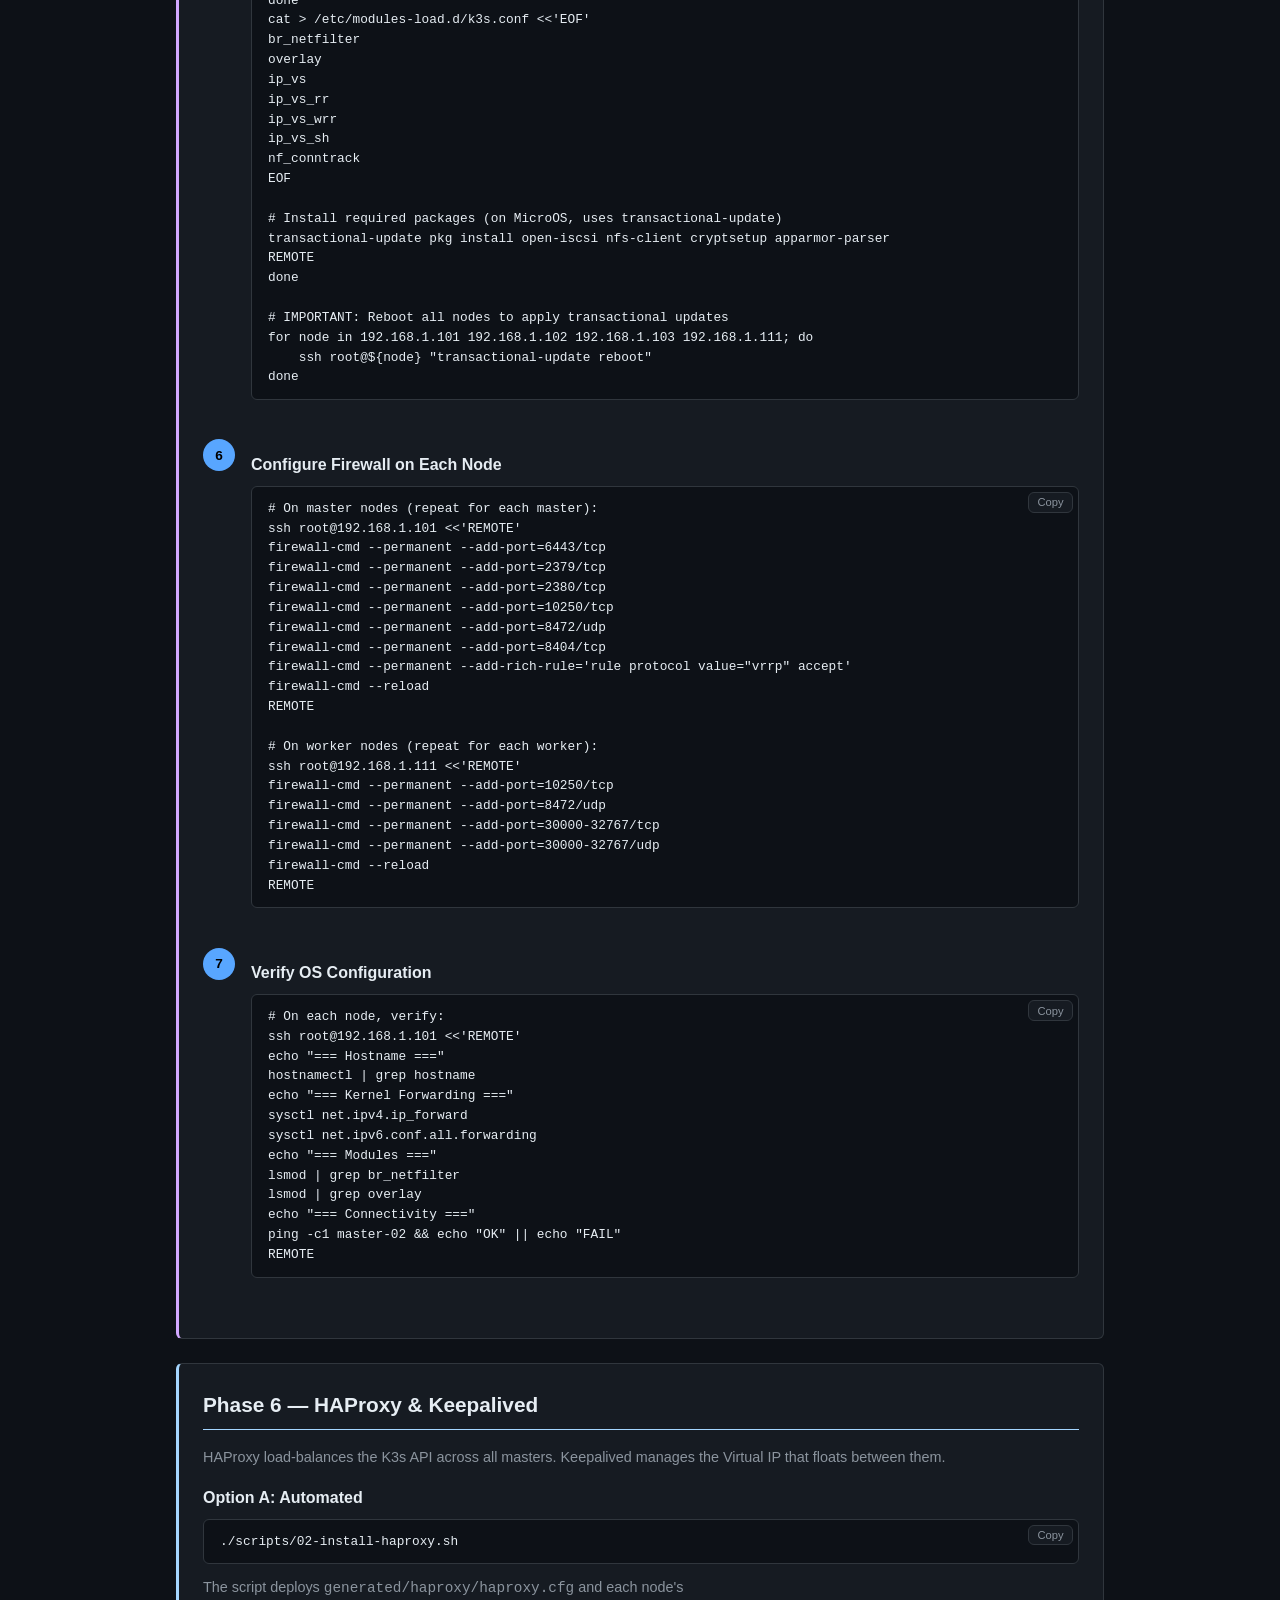
==== commit ff7a6c45: "feat: UX/tutorial/navigation/CSS overhaul (v2.4.0) Deployment procedure: - Progress checkboxes with " ====
--- a/web/tutorial.html
+++ b/web/tutorial.html
@@ -30,21 +30,22 @@
             <h2>Table of Contents</h2>
             <nav class="toc">
                 <ol>
-                    <li><a href="#overview">Overview &mdash; What This Tool Does</a></li>
+                    <li><a href="#overview">Overview</a></li>
                     <li><a href="#prerequisites">Prerequisites</a></li>
-                    <li><a href="#phase1">Phase 1 &mdash; Generate Configuration Files</a></li>
-                    <li><a href="#phase2">Phase 2 &mdash; Download and Extract the ZIP</a></li>
-                    <li><a href="#generated-files">Understanding the Generated Files (All 27 Files)</a></li>
-                    <li><a href="#phase3">Phase 3 &mdash; Network Preparation (Router/DHCP)</a></li>
+                    <li><a href="#phase1">Phase 1 &mdash; Generate Configuration</a></li>
+                    <li><a href="#phase2">Phase 2 &mdash; Download &amp; Extract</a></li>
+                    <li><a href="#generated-files">Generated Files Reference</a></li>
+                    <li><a href="#phase3">Phase 3 &mdash; Network Preparation</a></li>
                     <li><a href="#phase4">Phase 4 &mdash; Install openSUSE MicroOS</a></li>
                     <li><a href="#phase5">Phase 5 &mdash; OS Configuration</a></li>
-                    <li><a href="#phase6">Phase 6 &mdash; Deploy HAProxy &amp; Keepalived</a></li>
-                    <li><a href="#phase7">Phase 7 &mdash; Bootstrap K3s Cluster</a></li>
-                    <li><a href="#phase8">Phase 8 &mdash; Add Worker Nodes</a></li>
-                    <li><a href="#phase9">Phase 9 &mdash; Install Persistent Storage</a></li>
-                    <li><a href="#verification">Final Verification</a></li>
-                    <li><a href="#recovery">Recovery &amp; Re-Running Steps</a></li>
+                    <li><a href="#phase6">Phase 6 &mdash; HAProxy &amp; Keepalived</a></li>
+                    <li><a href="#phase7">Phase 7 &mdash; Bootstrap K3s</a></li>
+                    <li><a href="#phase8">Phase 8 &mdash; Add Workers</a></li>
+                    <li><a href="#phase9">Phase 9 &mdash; Persistent Storage</a></li>
+                    <li><a href="#verification">Verification</a></li>
+                    <li><a href="#recovery">Recovery</a></li>
                     <li><a href="#troubleshooting">Troubleshooting</a></li>
+                    <li><a href="#workflow-summary">Workflow Summary</a></li>
                 </ol>
             </nav>
         </section>
@@ -53,10 +54,10 @@
         <!-- Overview -->
         <!-- ============================================================ -->
         <section id="overview" class="config-section" data-accent="k3s">
-            <h2>1. Overview &mdash; What This Tool Does</h2>
+            <h2>Overview</h2>
             <p>The <strong>K3s Cluster Configuration Generator</strong> is a browser-based tool that produces all the configuration files needed to deploy a highly available K3s Kubernetes cluster on baremetal servers.</p>
 
-            <p>You fill in a form with your network details, node IPs, MAC addresses, and preferences. The tool generates <strong>26 configuration files</strong> bundled as a ZIP archive. These files cover:</p>
+            <p>You fill in a form with your network details, node IPs, MAC addresses, and preferences. The tool generates <strong>~27 configuration files</strong> (varies with IPv6 mode and node count) bundled as a ZIP archive. These files cover:</p>
 
             <ul class="feature-list">
                 <li><strong>Network configuration</strong> &mdash; DHCP static leases, DNS entries, /etc/hosts, router checklist</li>
@@ -102,7 +103,7 @@
         <!-- Prerequisites -->
         <!-- ============================================================ -->
         <section id="prerequisites" class="config-section" data-accent="os">
-            <h2>2. Prerequisites</h2>
+            <h2>Prerequisites</h2>
 
             <h3>Hardware Requirements</h3>
             <table class="info-table">
@@ -178,7 +179,7 @@
         <!-- Phase 1: Generate Configuration -->
         <!-- ============================================================ -->
         <section id="phase1" class="config-section" data-accent="ssh">
-            <h2>3. Phase 1 &mdash; Generate Configuration Files</h2>
+            <h2>Phase 1 &mdash; Generate Configuration</h2>
 
             <div class="step">
                 <div class="step-number">1</div>
@@ -296,7 +297,7 @@
         <!-- Phase 2: Download and Extract -->
         <!-- ============================================================ -->
         <section id="phase2" class="config-section" data-accent="disk">
-            <h2>4. Phase 2 &mdash; Download and Extract the ZIP</h2>
+            <h2>Phase 2 &mdash; Download &amp; Extract</h2>
 
             <div class="callout callout-info">
                 <strong>Already used the web generator?</strong> If you filled in the form on the <a href="index.html">main page</a>, the deployment procedure shown there is pre-filled with your actual values. You can follow it directly. This tutorial covers the same steps with generic examples for reference.
@@ -404,8 +405,11 @@
         <!-- Understanding Generated Files -->
         <!-- ============================================================ -->
         <section id="generated-files" class="config-section" data-accent="storage">
-            <h2>5. Understanding the Generated Files (All 27 Files)</h2>
-            <p>Here is what each generated file does and where it needs to be deployed:</p>
+            <h2>Generated Files Reference</h2>
+            <details class="field-help" style="margin-bottom:0;" open>
+                <summary>Click to expand/collapse the full file reference (~27 files)</summary>
+                <div class="help-content" style="padding:0;">
+            <p style="padding:0.75rem 0.9rem 0;">Here is what each generated file does and where it needs to be deployed:</p>
 
             <h3>Network Configuration (<code>network/</code>)</h3>
             <table class="info-table">
@@ -574,13 +578,15 @@
                     </tr>
                 </tbody>
             </table>
+                </div>
+            </details>
         </section>
 
         <!-- ============================================================ -->
         <!-- Phase 3: Network Preparation -->
         <!-- ============================================================ -->
         <section id="phase3" class="config-section" data-accent="network">
-            <h2>6. Phase 3 &mdash; Network Preparation (Router/DHCP)</h2>
+            <h2>Phase 3 &mdash; Network Preparation</h2>
             <p>Before installing the OS, configure your network infrastructure so that nodes will receive the correct IP addresses at boot.</p>
 
             <div class="step">
@@ -661,7 +667,7 @@
         <!-- Phase 4: Install openSUSE MicroOS -->
         <!-- ============================================================ -->
         <section id="phase4" class="config-section" data-accent="os">
-            <h2>7. Phase 4 &mdash; Install openSUSE MicroOS</h2>
+            <h2>Phase 4 &mdash; Install openSUSE MicroOS</h2>
 
             <div class="callout callout-info">
                 <strong>Why openSUSE MicroOS?</strong> It is an immutable, container-optimized OS with automatic transactional updates. It provides a minimal, secure base ideal for Kubernetes nodes. No license or subscription required.
@@ -773,7 +779,7 @@
         <!-- Phase 5: OS Configuration -->
         <!-- ============================================================ -->
         <section id="phase5" class="config-section" data-accent="ssh">
-            <h2>8. Phase 5 &mdash; OS Configuration</h2>
+            <h2>Phase 5 &mdash; OS Configuration</h2>
             <p>After the OS is installed on all nodes, apply the generated OS configuration files.</p>
 
             <h3>Option A: Automated (Recommended)</h3>
@@ -933,7 +939,7 @@
         <!-- Phase 6: HAProxy + Keepalived -->
         <!-- ============================================================ -->
         <section id="phase6" class="config-section" data-accent="haproxy">
-            <h2>9. Phase 6 &mdash; Deploy HAProxy &amp; Keepalived</h2>
+            <h2>Phase 6 &mdash; HAProxy &amp; Keepalived</h2>
             <p>HAProxy load-balances the K3s API across all masters. Keepalived manages the Virtual IP that floats between them.</p>
 
             <h3>Option A: Automated</h3>
@@ -1020,7 +1026,7 @@
         <!-- Phase 7: K3s Installation -->
         <!-- ============================================================ -->
         <section id="phase7" class="config-section" data-accent="k3s">
-            <h2>10. Phase 7 &mdash; Bootstrap K3s Cluster</h2>
+            <h2>Phase 7 &mdash; Bootstrap K3s</h2>
 
             <h3>Option A: Automated</h3>
 <pre class="code-block"># Step 1: Bootstrap the first server
@@ -1105,7 +1111,7 @@
         <!-- Phase 8: Worker Nodes -->
         <!-- ============================================================ -->
         <section id="phase8" class="config-section" data-accent="workers">
-            <h2>11. Phase 8 &mdash; Add Worker Nodes</h2>
+            <h2>Phase 8 &mdash; Add Workers</h2>
 
             <h3>Option A: Automated</h3>
 <pre class="code-block">./scripts/05-install-k3s-agents.sh</pre>
@@ -1152,7 +1158,7 @@
         <!-- Phase 9: Persistent Storage -->
         <!-- ============================================================ -->
         <section id="phase9" class="config-section" data-accent="storage">
-            <h2>12. Phase 9 &mdash; Install Persistent Storage</h2>
+            <h2>Phase 9 &mdash; Persistent Storage</h2>
 
             <h3>Option A: Automated</h3>
 <pre class="code-block"># For Longhorn (distributed, recommended for production)
@@ -1225,7 +1231,7 @@
         <!-- Final Verification -->
         <!-- ============================================================ -->
         <section id="verification" class="config-section" data-accent="masters">
-            <h2>13. Final Verification</h2>
+            <h2>Verification</h2>
             <p>Run these checks to confirm your cluster is fully operational:</p>
 
 <pre class="code-block"># 1. All nodes are Ready
@@ -1282,7 +1288,7 @@
         <!-- Recovery / Idempotency -->
         <!-- ============================================================ -->
         <section id="recovery" class="config-section" data-accent="disk">
-            <h2>14. Recovery &amp; Re-Running Steps</h2>
+            <h2>Recovery</h2>
             <p>The deployment scripts are designed to be re-runnable. If a step fails, fix the underlying issue and re-run the same script.</p>
 
             <h3>Re-run a deployment script</h3>
@@ -1326,7 +1332,7 @@
         <!-- Troubleshooting -->
         <!-- ============================================================ -->
         <section id="troubleshooting" class="config-section" data-accent="keepalived">
-            <h2>15. Troubleshooting</h2>
+            <h2>Troubleshooting</h2>
 
             <table class="info-table">
                 <thead>
@@ -1406,7 +1412,7 @@
         <!-- ============================================================ -->
         <!-- Deployment Summary -->
         <!-- ============================================================ -->
-        <section class="config-section" data-accent="k3s">
+        <section id="workflow-summary" class="config-section" data-accent="k3s">
             <h2>Deployment Workflow Summary</h2>
             <div class="workflow-summary">
                 <div class="workflow-step">
@@ -1465,5 +1471,87 @@
             <a href="https://github.com/opentreecz/k3s/tree/main/docs">Full Documentation</a>
         </p>
     </footer>
+
+    <!-- Back to top button -->
+    <button type="button" class="btn-top" id="btn-top" title="Back to top">&uarr;</button>
+
+    <script>
+    (function () {
+        // Back-to-top
+        var btn = document.getElementById("btn-top");
+        if (btn) {
+            window.addEventListener("scroll", function () {
+                btn.classList.toggle("visible", window.scrollY > 400);
+            });
+            btn.addEventListener("click", function () {
+                window.scrollTo({ top: 0, behavior: "smooth" });
+            });
+        }
+
+        // Add copy buttons to static code blocks
+        document.querySelectorAll("pre.code-block").forEach(function (pre) {
+            if (pre.closest(".proc-code-wrap")) return; // skip JS-generated ones
+            var wrap = document.createElement("div");
+            wrap.className = "proc-code-wrap";
+            pre.parentNode.insertBefore(wrap, pre);
+            wrap.appendChild(pre);
+            var copyBtn = document.createElement("button");
+            copyBtn.type = "button";
+            copyBtn.className = "btn-copy";
+            copyBtn.title = "Copy to clipboard";
+            copyBtn.textContent = "Copy";
+            wrap.insertBefore(copyBtn, pre);
+        });
+
+        // Copy handler
+        document.addEventListener("click", function (e) {
+            if (e.target.classList.contains("btn-copy")) {
+                var pre = e.target.closest(".proc-code-wrap").querySelector("pre");
+                if (pre) {
+                    if (navigator.clipboard && navigator.clipboard.writeText) {
+                        navigator.clipboard.writeText(pre.textContent);
+                    } else {
+                        var ta = document.createElement("textarea");
+                        ta.value = pre.textContent;
+                        ta.style.position = "fixed";
+                        ta.style.left = "-9999px";
+                        document.body.appendChild(ta);
+                        ta.select();
+                        document.execCommand("copy");
+                        document.body.removeChild(ta);
+                    }
+                    var orig = e.target.textContent;
+                    e.target.textContent = "Copied!";
+                    setTimeout(function () { e.target.textContent = orig; }, 1500);
+                }
+            }
+        });
+
+        // Scroll-spy: highlight current ToC link
+        var tocLinks = document.querySelectorAll(".toc a");
+        var sections = [];
+        tocLinks.forEach(function (link) {
+            var id = link.getAttribute("href").replace("#", "");
+            var el = document.getElementById(id);
+            if (el) sections.push({ id: id, el: el, link: link });
+        });
+
+        function updateScrollSpy() {
+            var scrollY = window.scrollY + 120;
+            var current = null;
+            for (var i = sections.length - 1; i >= 0; i--) {
+                if (sections[i].el.offsetTop <= scrollY) {
+                    current = sections[i];
+                    break;
+                }
+            }
+            tocLinks.forEach(function (l) { l.classList.remove("toc-active"); });
+            if (current) current.link.classList.add("toc-active");
+        }
+
+        window.addEventListener("scroll", updateScrollSpy);
+        updateScrollSpy();
+    })();
+    </script>
 </body>
 </html>
--- a/web/style.css
+++ b/web/style.css
@@ -546,7 +546,56 @@
 }
 
 /* =========================================================================
-   Output / File Preview
+   Sticky Action Bar (index.html - always-visible Generate/Download)
+   ========================================================================= */
+
+.actions-sticky {
+    position: sticky;
+    bottom: 0;
+    z-index: 10;
+    background: var(--color-surface);
+    border-top: 1px solid var(--color-border);
+    box-shadow: 0 -2px 8px rgba(0, 0, 0, 0.3);
+}
+
+/* =========================================================================
+   Back-to-Top Button
+   ========================================================================= */
+
+.btn-top {
+    position: fixed;
+    bottom: 1.5rem;
+    right: 1.5rem;
+    width: 40px;
+    height: 40px;
+    background: var(--color-surface);
+    color: var(--color-text-muted);
+    border: 1px solid var(--color-border);
+    border-radius: 50%;
+    display: flex;
+    align-items: center;
+    justify-content: center;
+    font-size: 1.2rem;
+    cursor: pointer;
+    opacity: 0;
+    pointer-events: none;
+    transition: opacity 0.2s, background 0.2s;
+    z-index: 20;
+}
+
+.btn-top.visible {
+    opacity: 1;
+    pointer-events: auto;
+}
+
+.btn-top:hover {
+    background: rgba(88, 166, 255, 0.15);
+    color: var(--color-primary);
+    border-color: var(--color-primary);
+}
+
+/* =========================================================================
+   Output / File Preview (improved)
    ========================================================================= */
 
 #output-section {
@@ -555,11 +604,14 @@
 
 .tab-bar {
     display: flex;
-    flex-wrap: wrap;
+    flex-wrap: nowrap;
     gap: 0.25rem;
     margin-bottom: 1rem;
     border-bottom: 1px solid var(--color-border);
     padding-bottom: 0.5rem;
+    overflow-x: auto;
+    -webkit-overflow-scrolling: touch;
+    scrollbar-width: thin;
 }
 
 .tab-bar button {
@@ -572,6 +624,7 @@
     font-size: 0.8rem;
     font-family: var(--font-mono);
     white-space: nowrap;
+    flex-shrink: 0;
 }
 
 .tab-bar button:hover {
@@ -649,6 +702,14 @@
     gap: 0.6rem;
     font-size: 0.88rem;
     color: var(--color-text-muted);
+    text-decoration: none;
+    padding: 0.4rem 0.6rem;
+    border-radius: var(--radius);
+    transition: background 0.2s;
+}
+
+.workflow-banner-step:hover {
+    background: var(--color-bg);
 }
 
 .workflow-banner-step strong {
@@ -683,6 +744,42 @@
    Inline Deployment Procedure
    ========================================================================= */
 
+/* Progress bar */
+.proc-progress {
+    display: flex;
+    align-items: center;
+    gap: 0.75rem;
+    margin-bottom: 1.25rem;
+    padding: 0.6rem 0.8rem;
+    background: var(--color-bg);
+    border: 1px solid var(--color-border);
+    border-radius: var(--radius);
+}
+
+.proc-progress-bar {
+    flex: 1;
+    height: 8px;
+    background: var(--color-border);
+    border-radius: 4px;
+    overflow: hidden;
+}
+
+.proc-progress-fill {
+    height: 100%;
+    width: 0%;
+    background: var(--color-success);
+    border-radius: 4px;
+    transition: width 0.3s ease;
+}
+
+.proc-progress-label {
+    font-size: 0.78rem;
+    font-family: var(--font-mono);
+    color: var(--color-text-muted);
+    white-space: nowrap;
+}
+
+/* Phase blocks */
 .proc-phase {
     margin-bottom: 1.5rem;
 }
@@ -702,9 +799,10 @@
     color: var(--color-text);
 }
 
-.proc-phase p {
-    color: var(--color-text-muted);
-    font-size: 0.88rem;
+.proc-phase p,
+.proc-hint {
+    color: var(--color-text-muted);
+    font-size: 0.85rem;
     line-height: 1.6;
     margin-bottom: 0.5rem;
 }
@@ -723,6 +821,38 @@
     font-size: 0.8rem;
 }
 
+/* Checkbox + num label */
+.proc-check-label {
+    display: inline-flex;
+    align-items: center;
+    gap: 0.4rem;
+    cursor: pointer;
+}
+
+.proc-check-label input[type="checkbox"] {
+    width: 16px;
+    height: 16px;
+    accent-color: var(--color-success);
+    cursor: pointer;
+}
+
+.proc-check:checked + .proc-num {
+    background: var(--color-success);
+}
+
+/* Tutorial link from procedure steps */
+.proc-tutorial-link {
+    font-size: 0.75rem;
+    color: var(--color-text-muted);
+    text-decoration: none;
+    margin-left: 0.3rem;
+}
+
+.proc-tutorial-link:hover {
+    color: var(--color-primary);
+    text-decoration: underline;
+}
+
 .proc-tag {
     font-size: 0.72rem;
     padding: 0.15rem 0.5rem;
@@ -743,6 +873,26 @@
     padding-left: 1rem;
 }
 
+/* Deploy.sh download button */
+.btn-deploy-sh {
+    display: inline-block;
+    padding: 0.4rem 0.8rem;
+    margin-top: 0.5rem;
+    background: transparent;
+    color: var(--color-primary);
+    border: 1px solid var(--color-border);
+    border-radius: var(--radius);
+    font-size: 0.82rem;
+    font-family: var(--font-sans);
+    cursor: pointer;
+    transition: background 0.2s, border-color 0.2s;
+}
+
+.btn-deploy-sh:hover {
+    background: rgba(88, 166, 255, 0.1);
+    border-color: var(--color-primary);
+}
+
 /* Code block with copy button */
 .proc-code-wrap {
     position: relative;
@@ -873,10 +1023,19 @@
     color: var(--color-primary);
     text-decoration: none;
     font-size: 0.95rem;
+    padding: 0.1rem 0.3rem;
+    border-radius: 3px;
+    transition: background 0.2s;
 }
 
 .toc a:hover {
     text-decoration: underline;
+}
+
+.toc a.toc-active {
+    background: rgba(88, 166, 255, 0.15);
+    color: var(--color-primary-hover);
+    font-weight: 500;
 }
 
 /* Step layout */
@@ -1021,13 +1180,28 @@
     color: var(--color-text);
 }
 
-/* Callout boxes */
+/* =========================================================================
+   Syntax Highlighting (lightweight, no external dependency)
+   ========================================================================= */
+
+.hl-comment { color: #8b949e; font-style: italic; }
+.hl-string  { color: #a5d6ff; }
+.hl-key     { color: #ff7b72; }
+.hl-bool    { color: #ffa657; }
+.hl-flag    { color: #d2a8ff; }
+.hl-var     { color: #79c0ff; }
+
+/* =========================================================================
+   Callout Boxes (improved readability)
+   ========================================================================= */
+
 .callout {
     padding: 0.75rem 1rem;
     border-radius: var(--radius);
     margin: 0.75rem 0;
     font-size: 0.85rem;
     line-height: 1.6;
+    color: var(--color-text-muted);
 }
 
 .callout strong {
@@ -1035,27 +1209,32 @@
 }
 
 .callout a {
-    color: inherit;
     text-decoration: underline;
 }
 
 .callout-info {
     background: rgba(88, 166, 255, 0.08);
     border: 1px solid rgba(88, 166, 255, 0.3);
-    color: var(--color-primary);
-}
+}
+
+.callout-info strong { color: var(--color-primary); }
+.callout-info a { color: var(--color-primary); }
 
 .callout-warning {
     background: rgba(210, 153, 34, 0.08);
     border: 1px solid rgba(210, 153, 34, 0.3);
-    color: var(--color-warning);
-}
+}
+
+.callout-warning strong { color: var(--color-warning); }
+.callout-warning a { color: var(--color-warning); }
 
 .callout-success {
     background: rgba(63, 185, 80, 0.08);
     border: 1px solid rgba(63, 185, 80, 0.3);
-    color: var(--color-success);
-}
+}
+
+.callout-success strong { color: var(--color-success); }
+.callout-success a { color: var(--color-success); }
 
 /* Workflow summary */
 .workflow-summary {
@@ -1147,9 +1326,21 @@
     margin-bottom: 0.3rem;
 }
 
+/* Code block wrap for long lines */
+.proc-code-wrap pre.code-block {
+    white-space: pre-wrap;
+    word-break: break-word;
+}
+
 /* =========================================================================
    Responsive
    ========================================================================= */
+
+@media (max-width: 960px) {
+    main, .tutorial {
+        padding: 1.5rem 0.75rem;
+    }
+}
 
 @media (max-width: 600px) {
     .form-row {
